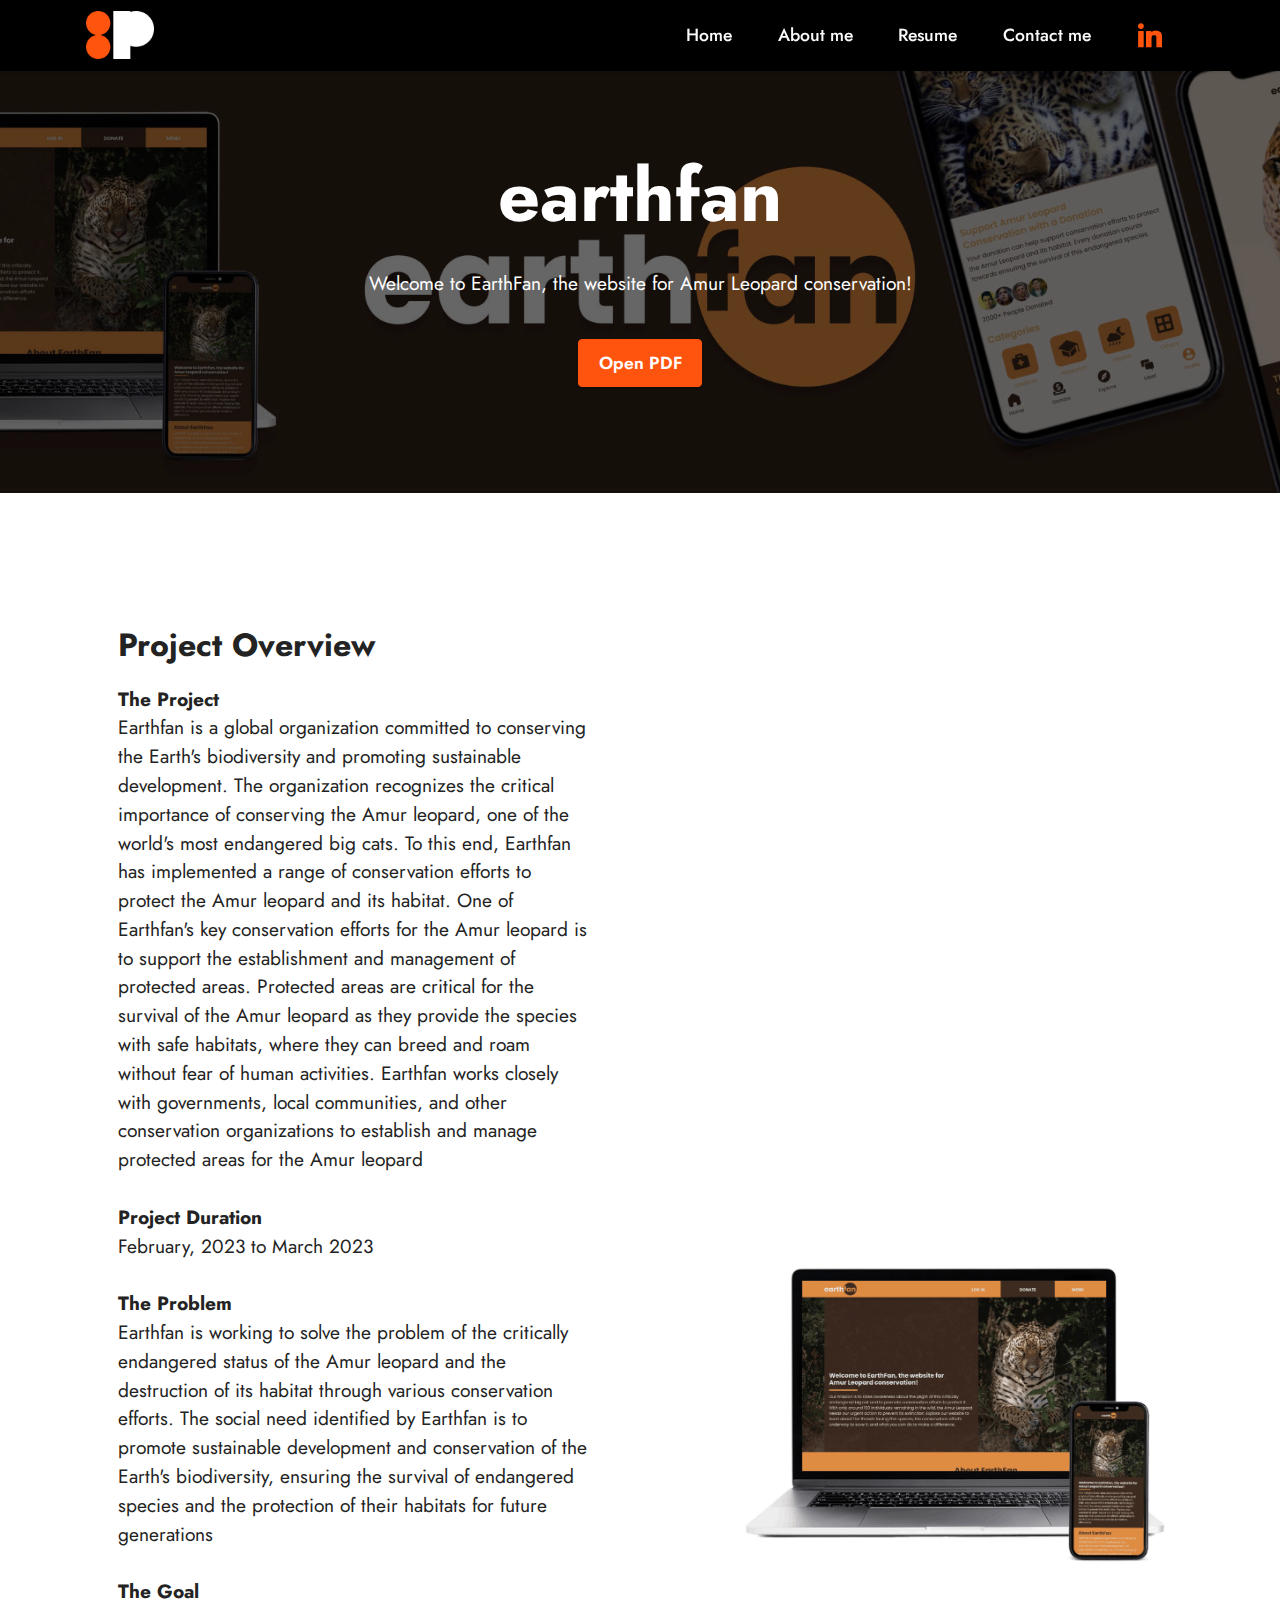
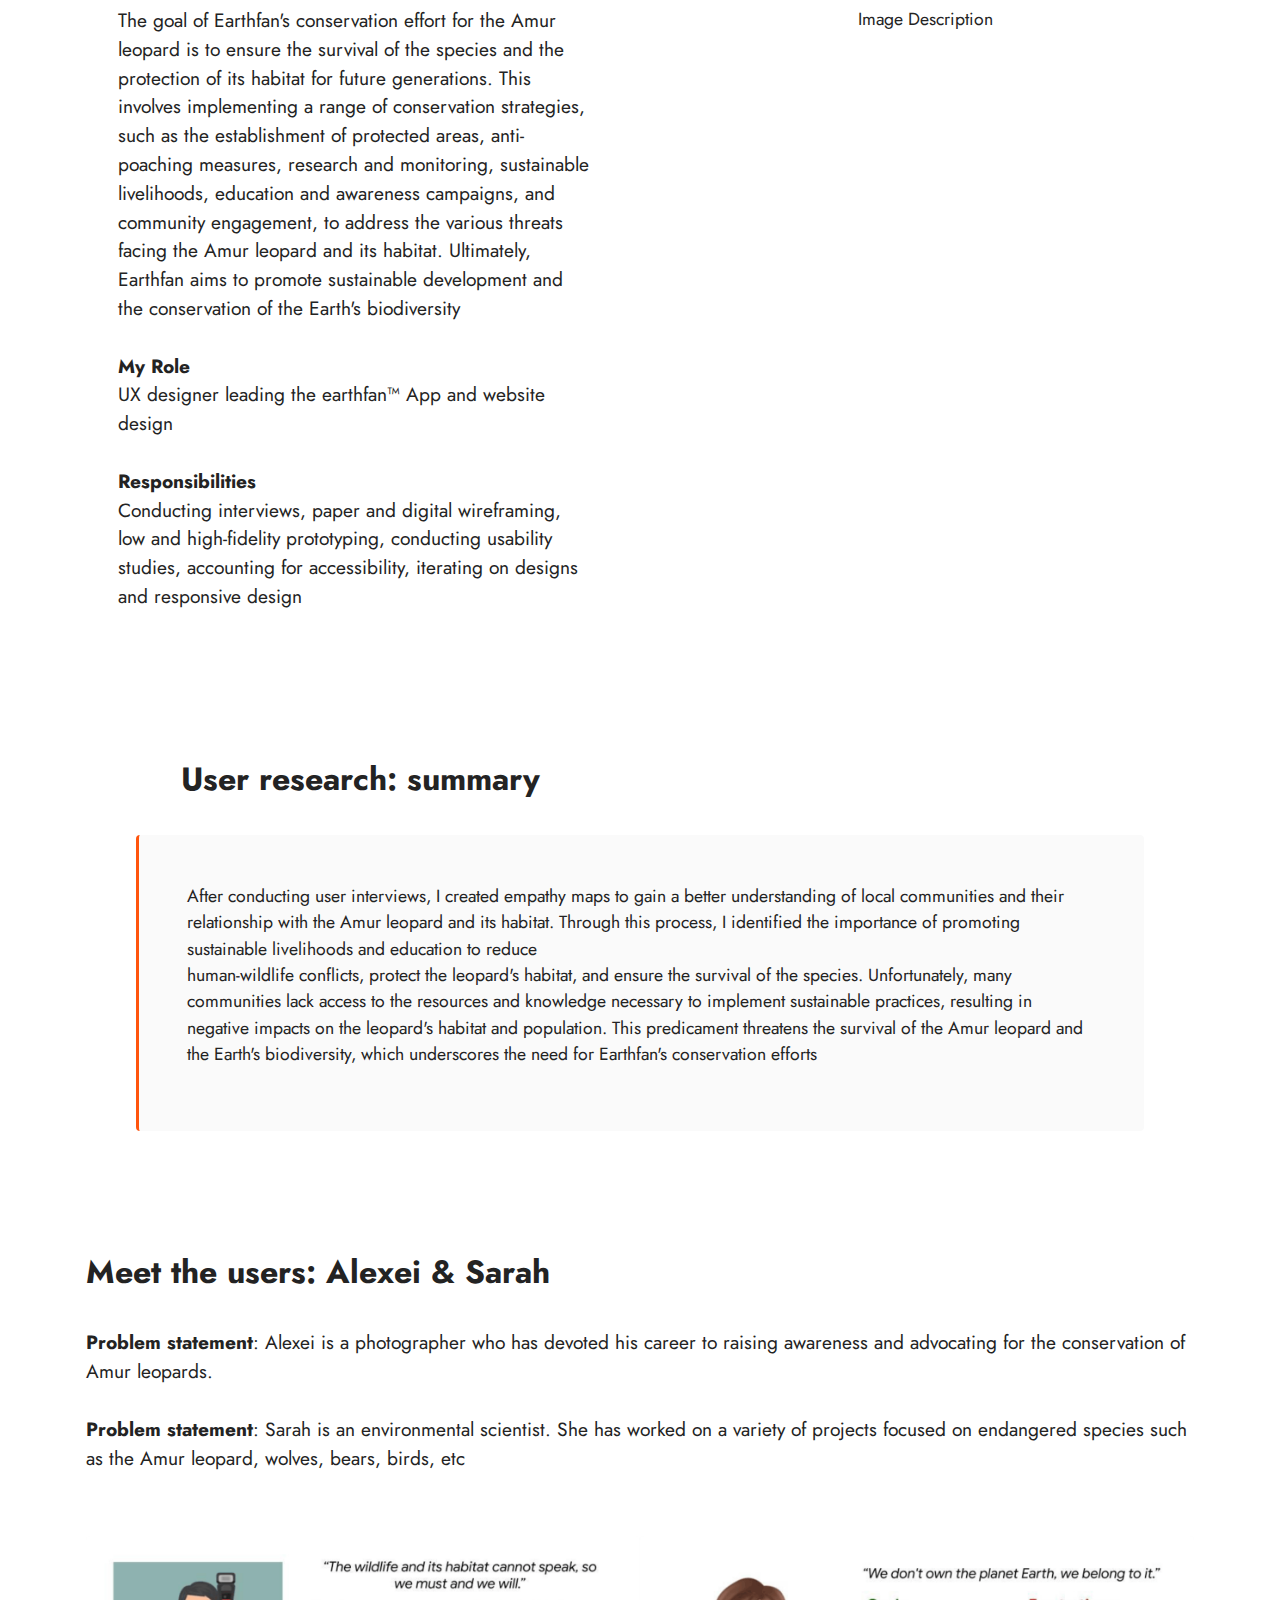
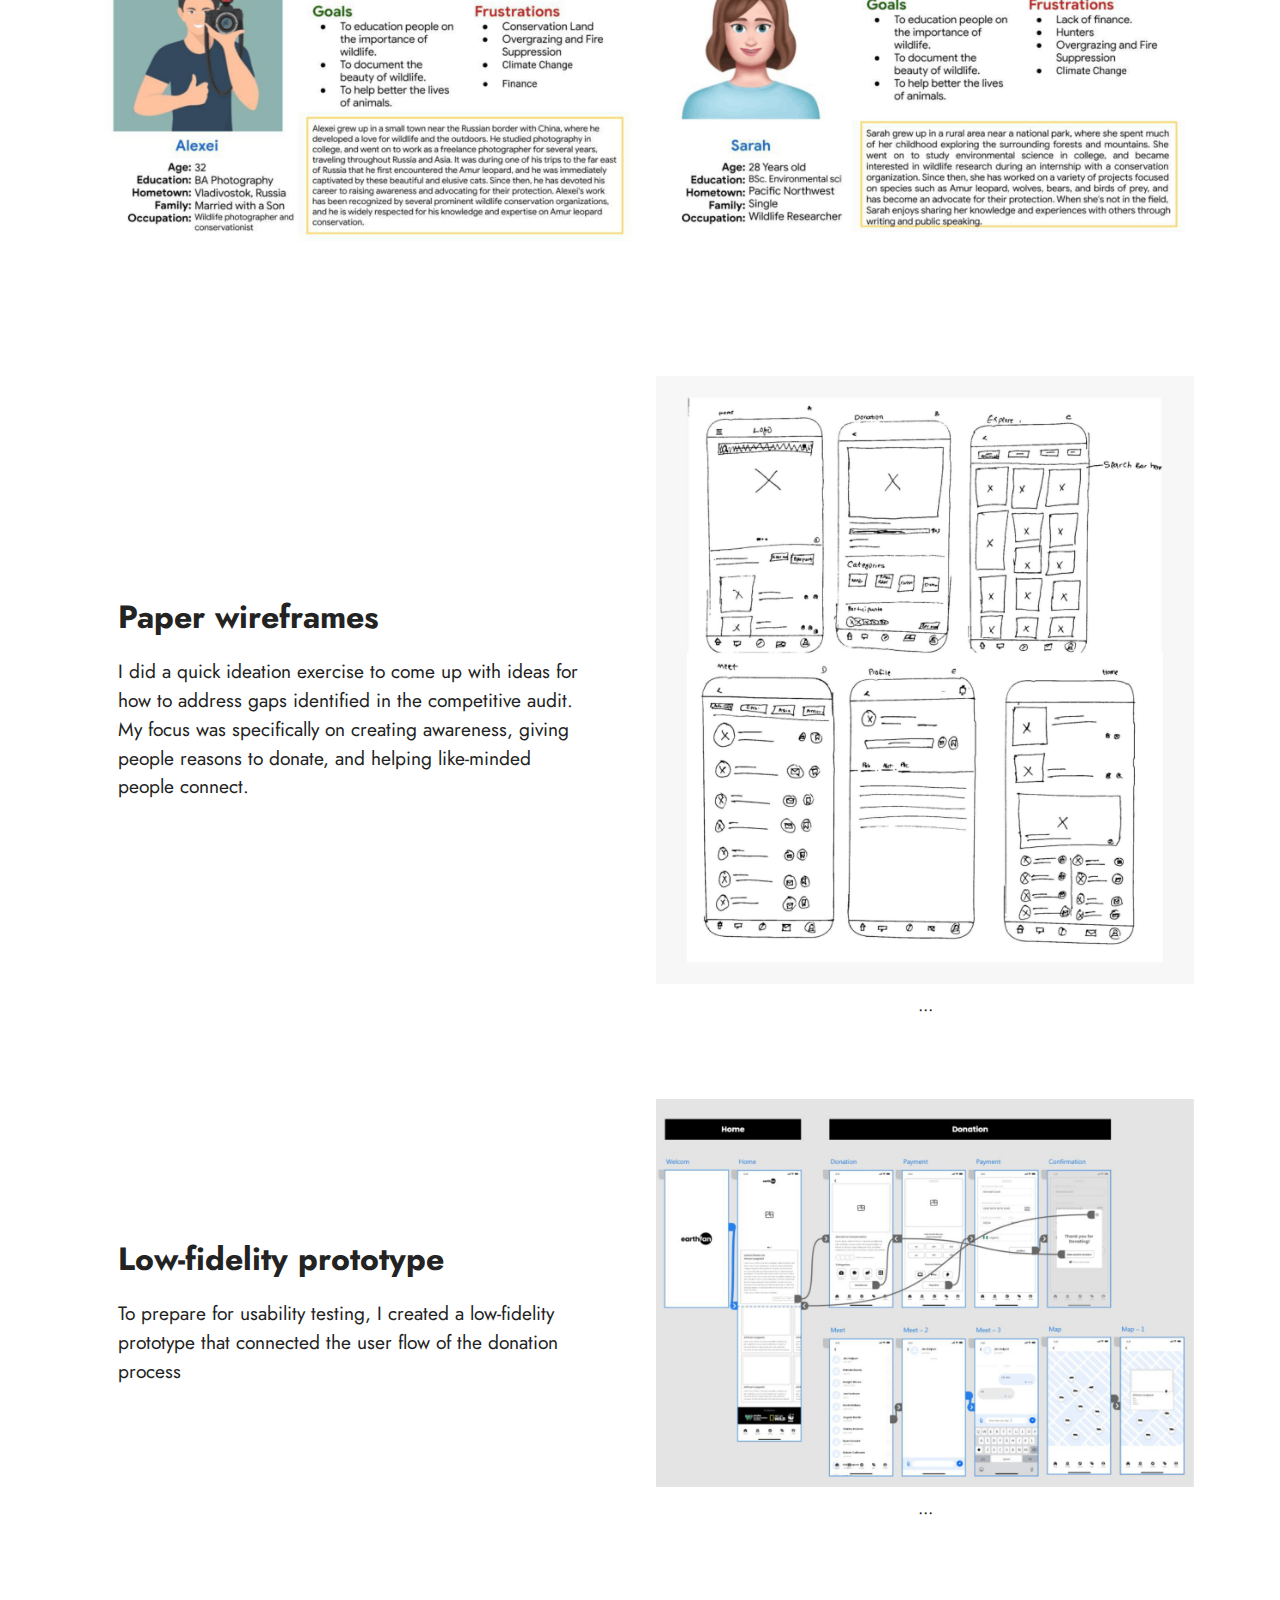
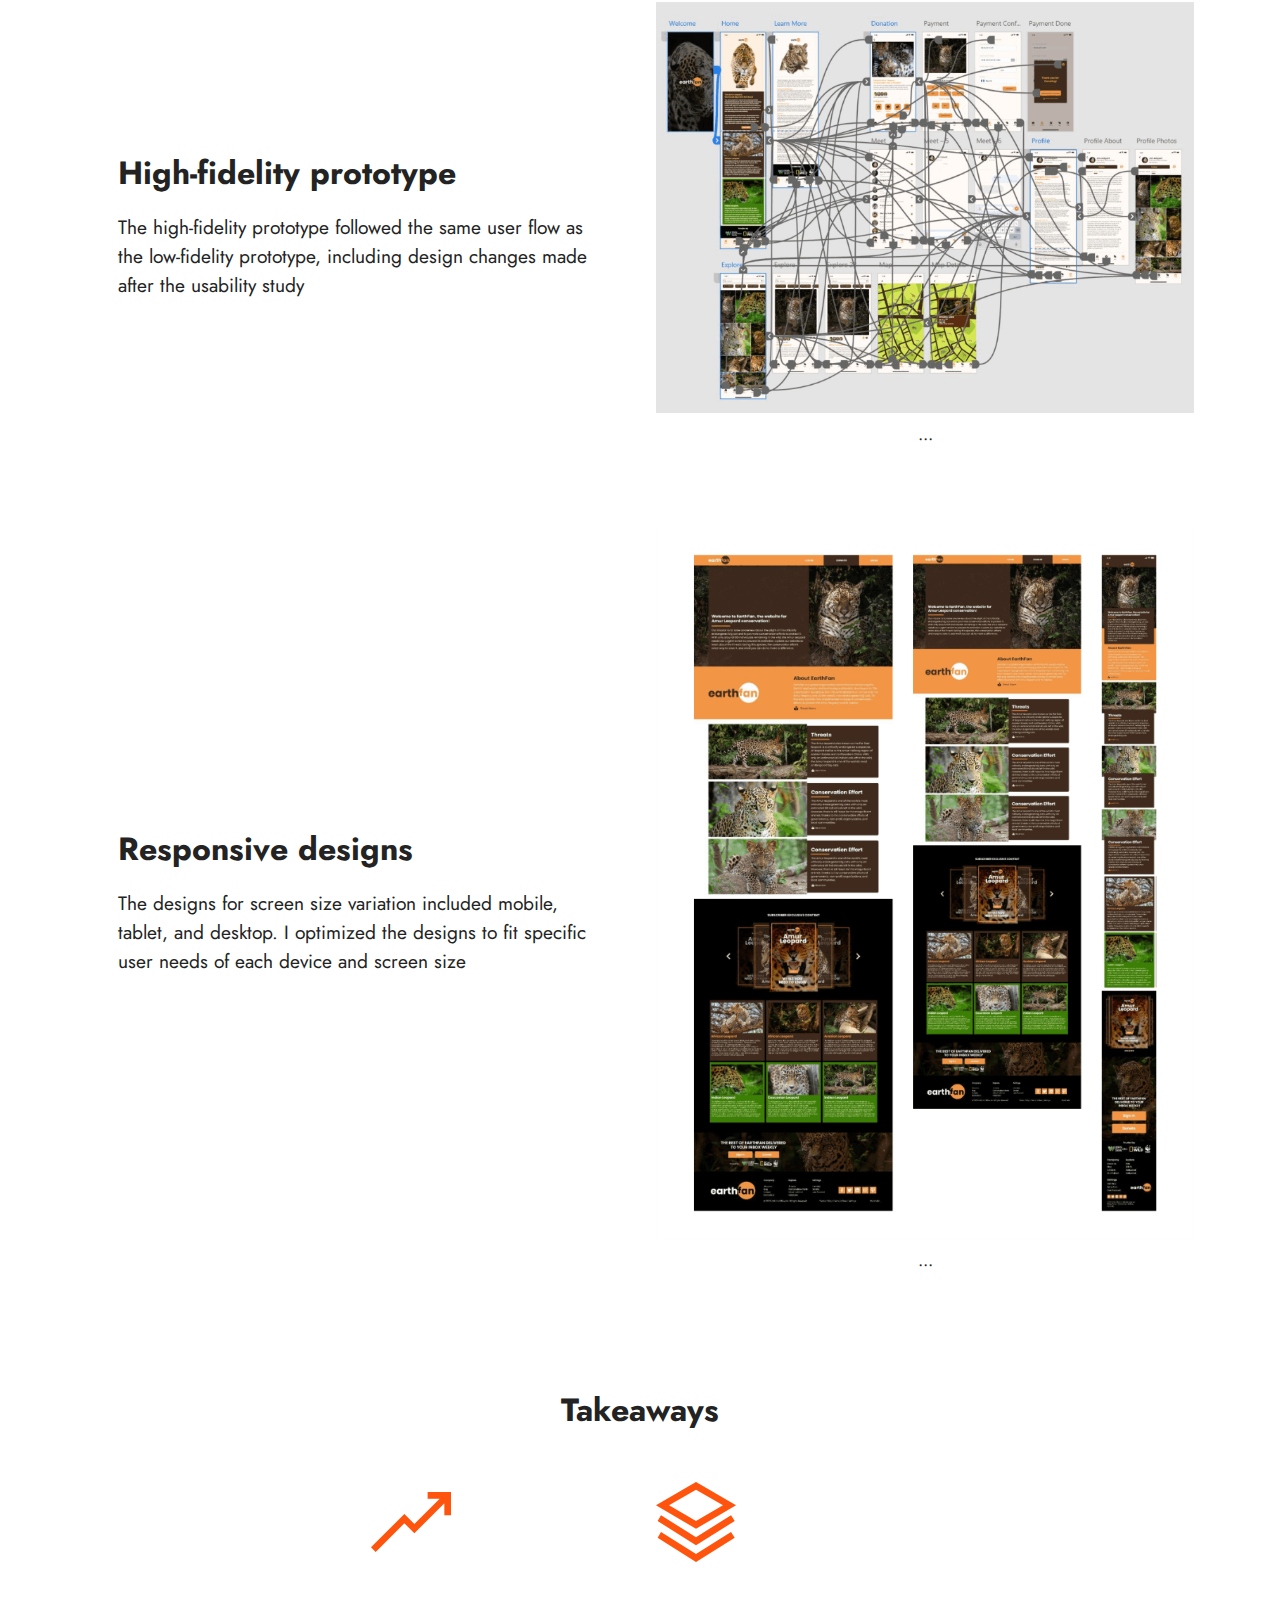
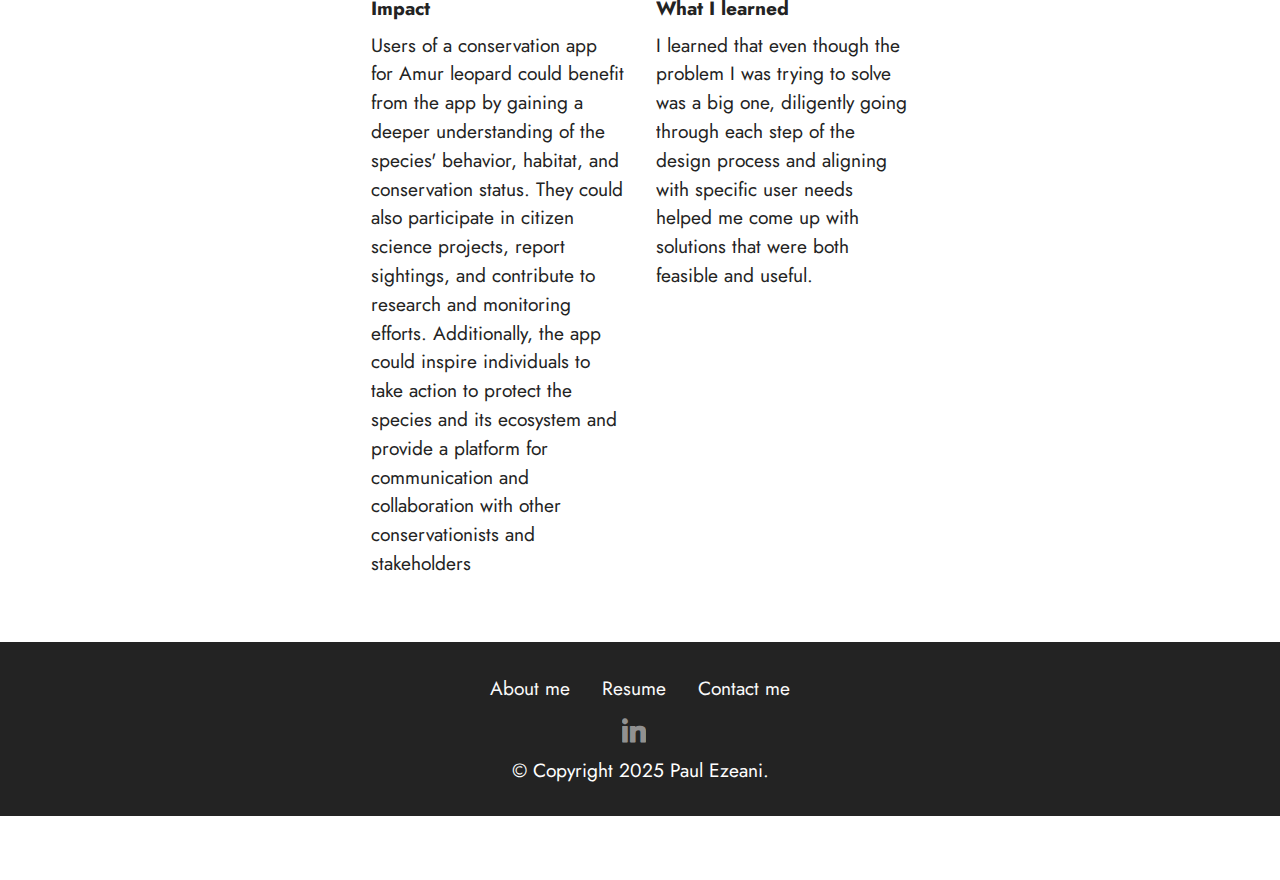
==== earthfan.html @ 655abc33 "Changed file type for all" ====
<!DOCTYPE html>
<html>

<head>
    <meta charset="UTF-8">
    <meta http-equiv="X-UA-Compatible" content="IE=edge">
    <meta name="generator" content="Mobirise v5.8.4, mobirise.com">
    <meta name="viewport" content="width=device-width, initial-scale=1, minimum-scale=1">
    <link rel="shortcut icon" href="assets/images/1233344-96x68.png" type="image/x-icon">
    <meta name="description" content="">


    <title>Earthfan</title>
    <link rel="stylesheet" href="assets/web/assets/mobirise-icons2/mobirise2.css">
    <link rel="stylesheet" href="assets/bootstrap/css/bootstrap.min.css">
    <link rel="stylesheet" href="assets/bootstrap/css/bootstrap-grid.min.css">
    <link rel="stylesheet" href="assets/bootstrap/css/bootstrap-reboot.min.css">
    <link rel="stylesheet" href="assets/dropdown/css/style.css">
    <link rel="stylesheet" href="assets/socicon/css/styles.css">
    <link rel="stylesheet" href="assets/theme/css/style.css">
    <link rel="preload" href="https://fonts.googleapis.com/css?family=Jost:100,200,300,400,500,600,700,800,900,100i,200i,300i,400i,500i,600i,700i,800i,900i&display=swap" as="style" onload="this.onload=null;this.rel='stylesheet'">
    <noscript>
        <link rel="stylesheet" href="https://fonts.googleapis.com/css?family=Jost:100,200,300,400,500,600,700,800,900,100i,200i,300i,400i,500i,600i,700i,800i,900i&display=swap">
    </noscript>
    <link rel="preload" as="style" href="assets/mobirise/css/mbr-additional.css">
    <link rel="stylesheet" href="assets/mobirise/css/mbr-additional.css" type="text/css">




</head>

<body>

    <section data-bs-version="5.1" class="menu menu3 cid-ty8zCAfSNH" once="menu" id="menu3-4">
        <nav class="navbar navbar-dropdown navbar-fixed-top navbar-expand-lg">
            <div class="container">
                <div class="navbar-brand">
                    <span class="navbar-logo">
                        <img src="assets/images/1233344-96x68.png" alt="" style="height: 3rem;">
                    </span>
                </div>
                <button class="navbar-toggler" type="button" data-toggle="collapse" data-bs-toggle="collapse" data-target="#navbarSupportedContent" data-bs-target="#navbarSupportedContent" aria-controls="navbarNavAltMarkup" aria-expanded="false" aria-label="Toggle navigation">
                    <div class="hamburger">
                        <span></span>
                        <span></span>
                        <span></span>
                        <span></span>
                    </div>
                </button>
                <div class="collapse navbar-collapse" id="navbarSupportedContent">
                    <ul class="navbar-nav nav-dropdown nav-right" data-app-modern-menu="true">
                        <li class="nav-item"><a class="nav-link link text-white text-primary display-4" href="index.html">Home</a></li>
                        <li class="nav-item"><a class="nav-link link text-white text-primary display-4" href="about.html">About me</a></li>
                        <li class="nav-item"><a class="nav-link link text-white display-4" href="PaulEzeani.pdf">Resume</a></li>
                        <li class="nav-item"><a class="nav-link link text-white text-primary display-4" href="index.html#contacts4-5">Contact me</a>
                        </li>
                    </ul>
                    <div class="icons-menu">
                        <a class="iconfont-wrapper" href="https://linkedin.com/in/paul-ezeani" target="_blank">
                            <span class="p-2 mbr-iconfont socicon-linkedin socicon"></span>
                        </a>
                    </div>
                </div>
            </div>
        </nav>
    </section>

    <section data-bs-version="5.1" class="info3 cid-ty98w5k25R" id="info3-n">




        <div class="mbr-overlay" style="opacity: 0.6; background-color: rgb(0, 0, 0);">
        </div>

        <div class="container">
            <div class="row justify-content-center">
                <div class="card col-12 col-lg-10">
                    <div class="card-wrapper">
                        <div class="card-box align-center">
                            <h4 class="card-title mbr-fonts-style align-center mb-4 display-1">
                                <strong>earthfan</strong>
                            </h4>
                            <p class="mbr-text mbr-fonts-style mb-4 display-7">Welcome to EarthFan, the website for Amur Leopard conservation!<br></p>
                            <div class="mbr-section-btn mt-3"><a class="btn btn-secondary display-4" href="PaulEzeani.pdf">Open PDF</a></div>
                        </div>
                    </div>
                </div>
            </div>
        </div>
    </section>

    <section data-bs-version="5.1" class="image2 cid-ty98w5UADB" id="image2-o">





        <div class="container">
            <div class="row align-items-center">
                <div class="col-12 col-lg-6">
                    <div class="image-wrapper">
                        <img src="assets/images/lp-1222x905.png" alt="">
                        <p class="mbr-description mbr-fonts-style mt-2 align-center display-4">
                            Image Description</p>
                    </div>
                </div>
                <div class="col-12 col-lg">
                    <div class="text-wrapper">
                        <h3 class="mbr-section-title mbr-fonts-style mb-3 display-5">
                            <strong>Project Overview</strong>
                        </h3>
                        <p class="mbr-text mbr-fonts-style display-7">
                            <strong>The Project</strong><br>Earthfan is a global organization committed to conserving the Earth's biodiversity and promoting sustainable development. The organization recognizes the critical importance of conserving the Amur leopard, one of the world's most endangered big cats. To this end, Earthfan has implemented a range of conservation efforts to protect the Amur leopard and its habitat. One of Earthfan's key conservation efforts for the Amur leopard is to support the establishment and management of protected areas. Protected areas are critical for the survival of the Amur leopard as they provide the species with safe habitats, where they can breed and roam without fear of human activities. Earthfan works closely with governments, local communities, and other conservation organizations to establish and manage protected areas for the Amur leopard<br><br><strong>Project Duration<br></strong>February, 2023 to March 2023<br><br><strong>The Problem<br></strong>Earthfan is working to solve the problem of the critically endangered status of the Amur leopard and the destruction of its habitat through various conservation efforts. The social need identified by Earthfan is to promote sustainable development and conservation of the Earth's biodiversity, ensuring the survival of endangered species and the protection of their habitats for future generations<br><br><strong>The Goal<br></strong>The goal of Earthfan's conservation effort for the Amur leopard is to ensure the survival of the species and the protection of its habitat for future generations. This involves implementing a range of conservation strategies, such as the establishment of protected areas, anti-poaching measures, research and monitoring, sustainable livelihoods, education and awareness campaigns, and community engagement, to address the various threats facing the Amur leopard and its habitat. Ultimately, Earthfan aims to promote sustainable development and the conservation of the Earth's biodiversity<br><br><strong>My Role<br></strong>UX designer leading the earthfan™ App and website design<br><br><strong>Responsibilities</strong><br>Conducting interviews, paper and digital wireframing, low and high-fidelity prototyping, conducting usability studies, accounting for accessibility, iterating on designs and responsive design<br>
                        </p>
                    </div>
                </div>
            </div>
        </div>
    </section>

    <section data-bs-version="5.1" class="content4 cid-ty98w6zjuK" id="content4-p">




        <div class="container">
            <div class="row justify-content-center">
                <div class="title col-md-12 col-lg-10">
                    <h3 class="mbr-section-title mbr-fonts-style align-center mb-4 display-5"><strong>User research: summary</strong></h3>


                </div>
            </div>
        </div>
    </section>

    <section data-bs-version="5.1" class="content7 cid-ty98w75zTx" id="content7-q">

        <div class="container-fluid">
            <div class="row justify-content-center">
                <div class="col-12 col-md-10">
                    <blockquote>

                        <p class="mbr-text mbr-fonts-style display-4">After conducting user interviews, I created empathy maps to gain a better understanding of local communities and their relationship with the Amur leopard and its habitat. Through this process, I identified the importance of promoting sustainable livelihoods and education to reduce
                            <br>human-wildlife conflicts, protect the leopard's habitat, and ensure the survival of the species. Unfortunately, many communities lack access to the resources and knowledge necessary to implement sustainable practices, resulting in negative impacts on the leopard's habitat and population. This predicament threatens the survival of the Amur leopard and the Earth's biodiversity, which underscores the need for Earthfan's conservation efforts&nbsp;<br>
                        </p>
                    </blockquote>
                </div>
            </div>
        </div>
    </section>

    <section data-bs-version="5.1" class="content4 cid-ty98w7sSsR" id="content4-r">




        <div class="container">
            <div class="row justify-content-center">
                <div class="title col-md-12 col-lg-12">
                    <h3 class="mbr-section-title mbr-fonts-style align-center mb-4 display-5"><strong>Meet the users:&nbsp;</strong><strong>Alexei &amp; Sarah</strong></h3>
                    <h4 class="mbr-section-subtitle align-center mbr-fonts-style mb-4 display-7"><strong>Problem statement</strong>: Alexei is a photographer who has devoted his career to raising awareness and advocating for the conservation of Amur leopards.<br><br><strong>Problem statement</strong>: Sarah is an environmental scientist. She has worked on a variety of projects focused on endangered species such as the Amur leopard, wolves, bears, birds, etc</h4>

                </div>
            </div>
        </div>
    </section>

    <section data-bs-version="5.1" class="gallery1 cid-ty98w80mT8" id="gallery1-s">


        <div class="container">

            <div class="row mt-4">
                <div class="item features-image сol-12 col-md-6 col-lg-6">
                    <div class="item-wrapper">
                        <div class="item-img">
                            <img src="assets/images/a1-1288x724.png" alt="">
                        </div>


                    </div>
                </div>
                <div class="item features-image сol-12 col-md-6 col-lg-6">
                    <div class="item-wrapper">
                        <div class="item-img">
                            <img src="assets/images/s1-1288x724.png" alt="">
                        </div>


                    </div>
                </div>


            </div>
        </div>
    </section>

    <section data-bs-version="5.1" class="image2 cid-ty98w8CWln" id="image2-t">





        <div class="container">
            <div class="row align-items-center">
                <div class="col-12 col-lg-6">
                    <div class="image-wrapper">
                        <img src="assets/images/paper-1256x1420.png" alt="">
                        <p class="mbr-description mbr-fonts-style mt-2 align-center display-4">
                            ...</p>
                    </div>
                </div>
                <div class="col-12 col-lg">
                    <div class="text-wrapper">
                        <h3 class="mbr-section-title mbr-fonts-style mb-3 display-5"><strong>Paper wireframes</strong></h3>
                        <p class="mbr-text mbr-fonts-style display-7">I did a quick ideation exercise to come up with ideas for how to address gaps identified in the competitive audit. My focus was specifically on creating awareness, giving people reasons to donate, and helping like-minded people connect.<br></p>
                    </div>
                </div>
            </div>
        </div>
    </section>

    <section data-bs-version="5.1" class="image2 cid-ty98wa4mbX" id="image2-v">





        <div class="container">
            <div class="row align-items-center">
                <div class="col-12 col-lg-6">
                    <div class="image-wrapper">
                        <img src="assets/images/lofi-1256x908.png" alt="">
                        <p class="mbr-description mbr-fonts-style mt-2 align-center display-4">...</p>
                    </div>
                </div>
                <div class="col-12 col-lg">
                    <div class="text-wrapper">
                        <h3 class="mbr-section-title mbr-fonts-style mb-3 display-5"><strong>Low-fidelity prototype</strong></h3>
                        <p class="mbr-text mbr-fonts-style display-7">To prepare for usability testing, I created a low-fidelity prototype that connected the user flow of the donation process<br></p>
                    </div>
                </div>
            </div>
        </div>
    </section>

    <section data-bs-version="5.1" class="image2 cid-ty9hcOAYBD" id="image2-11">





        <div class="container">
            <div class="row align-items-center">
                <div class="col-12 col-lg-6">
                    <div class="image-wrapper">
                        <img src="assets/images/hifi-765x584.png" alt="">
                        <p class="mbr-description mbr-fonts-style mt-2 align-center display-4">
                            ...</p>
                    </div>
                </div>
                <div class="col-12 col-lg">
                    <div class="text-wrapper">
                        <h3 class="mbr-section-title mbr-fonts-style mb-3 display-5"><strong>High-fidelity prototype</strong></h3>
                        <p class="mbr-text mbr-fonts-style display-7">The high-fidelity prototype followed the same user flow as the low-fidelity prototype, including design changes made after the usability study<br></p>
                    </div>
                </div>
            </div>
        </div>
    </section>

    <section data-bs-version="5.1" class="image2 cid-ty98waPuWl" id="image2-w">





        <div class="container">
            <div class="row align-items-center">
                <div class="col-12 col-lg-6">
                    <div class="image-wrapper">
                        <img src="assets/images/all-678x898.png" alt="">
                        <p class="mbr-description mbr-fonts-style mt-2 align-center display-4">...</p>
                    </div>
                </div>
                <div class="col-12 col-lg">
                    <div class="text-wrapper">
                        <h3 class="mbr-section-title mbr-fonts-style mb-3 display-5"><strong>Responsive designs</strong></h3>
                        <p class="mbr-text mbr-fonts-style display-7">The designs for screen size variation included mobile, tablet, and desktop. I optimized the designs to fit specific user needs of each device and screen size<br></p>
                    </div>
                </div>
            </div>
        </div>
    </section>

    <section data-bs-version="5.1" class="features1 cid-ty98wbKDfI" id="features1-x">




        <div class="container">
            <div class="row">
                <div class="col-12">
                    <h3 class="mbr-section-title mbr-fonts-style align-center mb-0 display-5">
                        <strong>Takeaways</strong>
                    </h3>

                </div>
            </div>
            <div class="row">
                <div class="card col-12 col-md-6 col-lg-3">
                    <div class="card-wrapper">
                        <div class="card-box align-center">
                            <div class="iconfont-wrapper">
                                <span class="mbr-iconfont mobi-mbri-growing-chart mobi-mbri"></span>
                            </div>
                            <h5 class="card-title mbr-fonts-style display-7"><strong>Impact</strong></h5>
                            <p class="card-text mbr-fonts-style display-7">Users of a conservation app for Amur leopard could benefit from the app by gaining a deeper understanding of the species' behavior, habitat, and conservation status. They could also participate in citizen science projects, report sightings, and contribute to research and monitoring efforts. Additionally, the app could inspire individuals to take action to protect the species and its ecosystem and provide a platform for communication and collaboration with other conservationists and stakeholders</p>
                        </div>
                    </div>
                </div>
                <div class="card col-12 col-md-6 col-lg-3">
                    <div class="card-wrapper">
                        <div class="card-box align-center">
                            <div class="iconfont-wrapper">
                                <span class="mbr-iconfont mobi-mbri-layers mobi-mbri"></span>
                            </div>
                            <h5 class="card-title mbr-fonts-style display-7"><strong>What I learned</strong></h5>
                            <p class="card-text mbr-fonts-style display-7">I learned that even though the problem I was trying to solve was a big one, diligently going through each step of the design process and aligning with specific user needs helped me come up with solutions that were both feasible and useful.</p>
                        </div>
                    </div>
                </div>


            </div>
        </div>
    </section>

    <section data-bs-version="5.1" class="footer3 cid-ty98wcrVG5" once="footers" id="footer3-y">





        <div class="container">
            <div class="media-container-row align-center mbr-white">
                <div class="row row-links">
                    <ul class="foot-menu">





                        <li class="foot-menu-item mbr-fonts-style display-7">
                            <a class="text-white text-primary" href="about.html">About me</a>
                        </li>
                        <li class="foot-menu-item mbr-fonts-style display-7"><a class="text-white" href="PaulEzeani.pdf" target="_blank">Resume</a></li>
                        <li class="foot-menu-item mbr-fonts-style display-7">
                            <a class="text-white text-primary" href="index.html#contacts4-5" target="_blank">Contact me</a>
                        </li>
                    </ul>
                </div>
                <div class="row social-row">
                    <div class="social-list align-right pb-2">






                        <div class="soc-item">
                            <a href="https://linkedin.com/in/paul-ezeani" target="_blank">
                                <span class="mbr-iconfont mbr-iconfont-social socicon-linkedin socicon"></span>
                            </a>
                        </div>
                    </div>
                </div>
                <div class="row row-copirayt">
                    <p class="mbr-text mb-0 mbr-fonts-style mbr-white align-center display-7">
                        © Copyright 2025 Paul Ezeani.
                    </p>
                </div>
            </div>
        </div>
    </section>
    <section class="display-7" style="padding: 0;align-items: center;justify-content: center;flex-wrap: wrap;    align-content: center;display: flex;position: relative;height: 4rem;"><a href="" style="flex: 1 1;height: 4rem;position: absolute;width: 100%;z-index: 1;"><img alt="" style="height: 4rem;" src="[data-uri]"></a>
        <p style="margin: 0;text-align: center;" class="display-7"></p><a style="z-index:1" href=""></a>
    </section>
    <script src="assets/bootstrap/js/bootstrap.bundle.min.js"></script>
    <script src="assets/smoothscroll/smooth-scroll.js"></script>
    <script src="assets/ytplayer/index.js"></script>
    <script src="assets/dropdown/js/navbar-dropdown.js"></script>
    <script src="assets/theme/js/script.js"></script>


</body>

</html>
---- assets/web/assets/mobirise-icons2/mobirise2.css ----
@font-face {
  font-family: 'Moririse2';
  font-display: swap;
  src:  url('mobirise2.eot?f2bix4');
  src:  url('mobirise2.eot?f2bix4#iefix') format('embedded-opentype'),
    url('mobirise2.ttf?f2bix4') format('truetype'),
    url('mobirise2.woff?f2bix4') format('woff'),
    url('mobirise2.svg?f2bix4#mobirise2') format('svg');
  font-weight: normal;
  font-style: normal;
}

[class^="mobi-"], [class*=" mobi-"] {
  /* use !important to prevent issues with browser extensions that change fonts */
  font-family: 'Moririse2' !important;
  speak: none;
  font-style: normal;
  font-weight: normal;
  font-variant: normal;
  text-transform: none;
  line-height: 1;

  /* Better Font Rendering =========== */
  -webkit-font-smoothing: antialiased;
  -moz-osx-font-smoothing: grayscale;
}

.mobi-mbri-add-submenu:before {
  content: "\e900";
}
.mobi-mbri-alert:before {
  content: "\e901";
}
.mobi-mbri-align-center:before {
  content: "\e902";
}
.mobi-mbri-align-justify:before {
  content: "\e903";
}
.mobi-mbri-align-left:before {
  content: "\e904";
}
.mobi-mbri-align-right:before {
  content: "\e905";
}
.mobi-mbri-android:before {
  content: "\e906";
}
.mobi-mbri-apple:before {
  content: "\e907";
}
.mobi-mbri-arrow-down:before {
  content: "\e908";
}
.mobi-mbri-arrow-next:before {
  content: "\e909";
}
.mobi-mbri-arrow-prev:before {
  content: "\e90a";
}
.mobi-mbri-arrow-up:before {
  content: "\e90b";
}
.mobi-mbri-bold:before {
  content: "\e90c";
}
.mobi-mbri-bookmark:before {
  content: "\e90d";
}
.mobi-mbri-bootstrap:before {
  content: "\e90e";
}
.mobi-mbri-briefcase:before {
  content: "\e90f";
}
.mobi-mbri-browse:before {
  content: "\e910";
}
.mobi-mbri-bulleted-list:before {
  content: "\e911";
}
.mobi-mbri-calendar:before {
  content: "\e912";
}
.mobi-mbri-camera:before {
  content: "\e913";
}
.mobi-mbri-cart-add:before {
  content: "\e914";
}
.mobi-mbri-cart-full:before {
  content: "\e915";
}
.mobi-mbri-cash:before {
  content: "\e916";
}
.mobi-mbri-change-style:before {
  content: "\e917";
}
.mobi-mbri-chat:before {
  content: "\e918";
}
.mobi-mbri-clock:before {
  content: "\e919";
}
.mobi-mbri-close:before {
  content: "\e91a";
}
.mobi-mbri-cloud:before {
  content: "\e91b";
}
.mobi-mbri-code:before {
  content: "\e91c";
}
.mobi-mbri-contact-form:before {
  content: "\e91d";
}
.mobi-mbri-credit-card:before {
  content: "\e91e";
}
.mobi-mbri-cursor-click:before {
  content: "\e91f";
}
.mobi-mbri-cust-feedback:before {
  content: "\e920";
}
.mobi-mbri-database:before {
  content: "\e921";
}
.mobi-mbri-delivery:before {
  content: "\e922";
}
.mobi-mbri-desktop:before {
  content: "\e923";
}
.mobi-mbri-devices:before {
  content: "\e924";
}
.mobi-mbri-down:before {
  content: "\e925";
}
.mobi-mbri-download-2:before {
  content: "\e926";
}
.mobi-mbri-download:before {
  content: "\e927";
}
.mobi-mbri-drag-n-drop-2:before {
  content: "\e928";
}
.mobi-mbri-drag-n-drop:before {
  content: "\e929";
}
.mobi-mbri-edit-2:before {
  content: "\e92a";
}
.mobi-mbri-edit:before {
  content: "\e92b";
}
.mobi-mbri-error:before {
  content: "\e92c";
}
.mobi-mbri-extension:before {
  content: "\e92d";
}
.mobi-mbri-features:before {
  content: "\e92e";
}
.mobi-mbri-file:before {
  content: "\e92f";
}
.mobi-mbri-flag:before {
  content: "\e930";
}
.mobi-mbri-folder:before {
  content: "\e931";
}
.mobi-mbri-gift:before {
  content: "\e932";
}
.mobi-mbri-github:before {
  content: "\e933";
}
.mobi-mbri-globe-2:before {
  content: "\e934";
}
.mobi-mbri-globe:before {
  content: "\e935";
}
.mobi-mbri-growing-chart:before {
  content: "\e936";
}
.mobi-mbri-hearth:before {
  content: "\e937";
}
.mobi-mbri-help:before {
  content: "\e938";
}
.mobi-mbri-home:before {
  content: "\e939";
}
.mobi-mbri-hot-cup:before {
  content: "\e93a";
}
.mobi-mbri-idea:before {
  content: "\e93b";
}
.mobi-mbri-image-gallery:before {
  content: "\e93c";
}
.mobi-mbri-image-slider:before {
  content: "\e93d";
}
.mobi-mbri-info:before {
  content: "\e93e";
}
.mobi-mbri-italic:before {
  content: "\e93f";
}
.mobi-mbri-key:before {
  content: "\e940";
}
.mobi-mbri-laptop:before {
  content: "\e941";
}
.mobi-mbri-layers:before {
  content: "\e942";
}
.mobi-mbri-left-right:before {
  content: "\e943";
}
.mobi-mbri-left:before {
  content: "\e944";
}
.mobi-mbri-letter:before {
  content: "\e945";
}
.mobi-mbri-like:before {
  content: "\e946";
}
.mobi-mbri-link:before {
  content: "\e947";
}
.mobi-mbri-lock:before {
  content: "\e948";
}
.mobi-mbri-login:before {
  content: "\e949";
}
.mobi-mbri-logout:before {
  content: "\e94a";
}
.mobi-mbri-magic-stick:before {
  content: "\e94b";
}
.mobi-mbri-map-pin:before {
  content: "\e94c";
}
.mobi-mbri-menu:before {
  content: "\e94d";
}
.mobi-mbri-mobile-2:before {
  content: "\e94e";
}
.mobi-mbri-mobile-horizontal:before {
  content: "\e94f";
}
.mobi-mbri-mobile:before {
  content: "\e950";
}
.mobi-mbri-mobirise:before {
  content: "\e951";
}
.mobi-mbri-more-horizontal:before {
  content: "\e952";
}
.mobi-mbri-more-vertical:before {
  content: "\e953";
}
.mobi-mbri-music:before {
  content: "\e954";
}
.mobi-mbri-new-file:before {
  content: "\e955";
}
.mobi-mbri-numbered-list:before {
  content: "\e956";
}
.mobi-mbri-opened-folder:before {
  content: "\e957";
}
.mobi-mbri-pages:before {
  content: "\e958";
}
.mobi-mbri-paper-plane:before {
  content: "\e959";
}
.mobi-mbri-paperclip:before {
  content: "\e95a";
}
.mobi-mbri-phone:before {
  content: "\e95b";
}
.mobi-mbri-photo:before {
  content: "\e95c";
}
.mobi-mbri-photos:before {
  content: "\e95d";
}
.mobi-mbri-pin:before {
  content: "\e95e";
}
.mobi-mbri-play:before {
  content: "\e95f";
}
.mobi-mbri-plus:before {
  content: "\e960";
}
.mobi-mbri-preview:before {
  content: "\e961";
}
.mobi-mbri-print:before {
  content: "\e962";
}
.mobi-mbri-protect:before {
  content: "\e963";
}
.mobi-mbri-question:before {
  content: "\e964";
}
.mobi-mbri-quote-left:before {
  content: "\e965";
}
.mobi-mbri-quote-right:before {
  content: "\e966";
}
.mobi-mbri-redo:before {
  content: "\e967";
}
.mobi-mbri-refresh:before {
  content: "\e968";
}
.mobi-mbri-responsive-2:before {
  content: "\e969";
}
.mobi-mbri-responsive:before {
  content: "\e96a";
}
.mobi-mbri-right:before {
  content: "\e96b";
}
.mobi-mbri-rocket:before {
  content: "\e96c";
}
.mobi-mbri-sad-face:before {
  content: "\e96d";
}
.mobi-mbri-sale:before {
  content: "\e96e";
}
.mobi-mbri-save:before {
  content: "\e96f";
}
.mobi-mbri-search:before {
  content: "\e970";
}
.mobi-mbri-setting-2:before {
  content: "\e971";
}
.mobi-mbri-setting-3:before {
  content: "\e972";
}
.mobi-mbri-setting:before {
  content: "\e973";
}
.mobi-mbri-share:before {
  content: "\e974";
}
.mobi-mbri-shopping-bag:before {
  content: "\e975";
}
.mobi-mbri-shopping-basket:before {
  content: "\e976";
}
.mobi-mbri-shopping-cart:before {
  content: "\e977";
}
.mobi-mbri-sites:before {
  content: "\e978";
}
.mobi-mbri-smile-face:before {
  content: "\e979";
}
.mobi-mbri-speed:before {
  content: "\e97a";
}
.mobi-mbri-star:before {
  content: "\e97b";
}
.mobi-mbri-success:before {
  content: "\e97c";
}
.mobi-mbri-sun:before {
  content: "\e97d";
}
.mobi-mbri-sun2:before {
  content: "\e97e";
}
.mobi-mbri-tablet-vertical:before {
  content: "\e97f";
}
.mobi-mbri-tablet:before {
  content: "\e980";
}
.mobi-mbri-target:before {
  content: "\e981";
}
.mobi-mbri-timer:before {
  content: "\e982";
}
.mobi-mbri-to-ftp:before {
  content: "\e983";
}
.mobi-mbri-to-local-drive:before {
  content: "\e984";
}
.mobi-mbri-touch-swipe:before {
  content: "\e985";
}
.mobi-mbri-touch:before {
  content: "\e986";
}
.mobi-mbri-trash:before {
  content: "\e987";
}
.mobi-mbri-underline:before {
  content: "\e988";
}
.mobi-mbri-undo:before {
  content: "\e989";
}
.mobi-mbri-unlink:before {
  content: "\e98a";
}
.mobi-mbri-unlock:before {
  content: "\e98b";
}
.mobi-mbri-up-down:before {
  content: "\e98c";
}
.mobi-mbri-up:before {
  content: "\e98d";
}
.mobi-mbri-update:before {
  content: "\e98e";
}
.mobi-mbri-upload-2:before {
  content: "\e98f";
}
.mobi-mbri-upload:before {
  content: "\e990";
}
.mobi-mbri-user-2:before {
  content: "\e991";
}
.mobi-mbri-user:before {
  content: "\e992";
}
.mobi-mbri-users:before {
  content: "\e993";
}
.mobi-mbri-video-play:before {
  content: "\e994";
}
.mobi-mbri-video:before {
  content: "\e995";
}
.mobi-mbri-watch:before {
  content: "\e996";
}
.mobi-mbri-website-theme-2:before {
  content: "\e997";
}
.mobi-mbri-website-theme:before {
  content: "\e998";
}
.mobi-mbri-wifi:before {
  content: "\e999";
}
.mobi-mbri-windows:before {
  content: "\e99a";
}
.mobi-mbri-zoom-in:before {
  content: "\e99b";
}
.mobi-mbri-zoom-out:before {
  content: "\e99c";
}
---- assets/dropdown/css/style.css ----
.navbar-dropdown {
  left: 0;
  padding: 0;
  position: absolute;
  right: 0;
  top: 0;
  transition: all 0.45s ease;
  z-index: 1030;
  background: #282828; }
  .navbar-dropdown .navbar-logo {
    margin-right: 0.8rem;
    transition: margin 0.3s ease-in-out;
    vertical-align: middle; }
    .navbar-dropdown .navbar-logo img {
      height: 3.125rem;
      transition: all 0.3s ease-in-out; }
    .navbar-dropdown .navbar-logo.mbr-iconfont {
      font-size: 3.125rem;
      line-height: 3.125rem; }
  .navbar-dropdown .navbar-caption {
    font-weight: 700;
    white-space: normal;
    vertical-align: -4px;
    line-height: 3.125rem !important; }
    .navbar-dropdown .navbar-caption, .navbar-dropdown .navbar-caption:hover {
      color: inherit;
      text-decoration: none; }
  .navbar-dropdown .mbr-iconfont + .navbar-caption {
    vertical-align: -1px; }
  .navbar-dropdown.navbar-fixed-top {
    position: fixed; }
  .navbar-dropdown .navbar-brand span {
    vertical-align: -4px; }
  .navbar-dropdown.bg-color.transparent {
    background: none; }
  .navbar-dropdown.navbar-short .navbar-brand {
    padding: 0.625rem 0; }
    .navbar-dropdown.navbar-short .navbar-brand span {
      vertical-align: -1px; }
  .navbar-dropdown.navbar-short .navbar-caption {
    line-height: 2.375rem !important;
    vertical-align: -2px; }
  .navbar-dropdown.navbar-short .navbar-logo {
    margin-right: 0.5rem; }
    .navbar-dropdown.navbar-short .navbar-logo img {
      height: 2.375rem; }
    .navbar-dropdown.navbar-short .navbar-logo.mbr-iconfont {
      font-size: 2.375rem;
      line-height: 2.375rem; }
  .navbar-dropdown.navbar-short .mbr-table-cell {
    height: 3.625rem; }
  .navbar-dropdown .navbar-close {
    left: 0.6875rem;
    position: fixed;
    top: 0.75rem;
    z-index: 1000; }
  .navbar-dropdown .hamburger-icon {
    content: "";
    display: inline-block;
    vertical-align: middle;
    width: 16px;
    -webkit-box-shadow: 0 -6px 0 1px #282828,0 0 0 1px #282828,0 6px 0 1px #282828;
    -moz-box-shadow: 0 -6px 0 1px #282828,0 0 0 1px #282828,0 6px 0 1px #282828;
    box-shadow: 0 -6px 0 1px #282828,0 0 0 1px #282828,0 6px 0 1px #282828; }

.dropdown-menu .dropdown-toggle[data-toggle="dropdown-submenu"]::after {
  border-bottom: 0.35em solid transparent;
  border-left: 0.35em solid;
  border-right: 0;
  border-top: 0.35em solid transparent;
  margin-left: 0.3rem; }

.dropdown-menu .dropdown-item:focus {
  outline: 0; }

.nav-dropdown {
  font-size: 0.75rem;
  font-weight: 500;
  height: auto !important; }
  .nav-dropdown .nav-btn {
    padding-left: 1rem; }
  .nav-dropdown .link {
    margin: .667em 1.667em;
    font-weight: 500;
    padding: 0;
    transition: color .2s ease-in-out; }
    .nav-dropdown .link.dropdown-toggle {
      margin-right: 2.583em; }
      .nav-dropdown .link.dropdown-toggle::after {
        margin-left: .25rem;
        border-top: 0.35em solid;
        border-right: 0.35em solid transparent;
        border-left: 0.35em solid transparent;
        border-bottom: 0; }
      .nav-dropdown .link.dropdown-toggle[aria-expanded="true"] {
        margin: 0;
        padding: 0.667em 3.263em  0.667em 1.667em; }
  .nav-dropdown .link::after,
  .nav-dropdown .dropdown-item::after {
    color: inherit; }
  .nav-dropdown .btn {
    font-size: 0.75rem;
    font-weight: 700;
    letter-spacing: 0;
    margin-bottom: 0;
    padding-left: 1.25rem;
    padding-right: 1.25rem; }
  .nav-dropdown .dropdown-menu {
    border-radius: 0;
    border: 0;
    left: 0;
    margin: 0;
    padding-bottom: 1.25rem;
    padding-top: 1.25rem;
    position: relative; }
  .nav-dropdown .dropdown-submenu {
    margin-left: 0.125rem;
    top: 0; }
  .nav-dropdown .dropdown-item {
    font-weight: 500;
    line-height: 2;
    padding: 0.3846em 4.615em 0.3846em 1.5385em;
    position: relative;
    transition: color .2s ease-in-out, background-color .2s ease-in-out; }
    .nav-dropdown .dropdown-item::after {
      margin-top: -0.3077em;
      position: absolute;
      right: 1.1538em;
      top: 50%; }
    .nav-dropdown .dropdown-item:focus, .nav-dropdown .dropdown-item:hover {
      background: none; }

@media (max-width: 767px) {
  .nav-dropdown.navbar-toggleable-sm {
    bottom: 0;
    display: none;
    left: 0;
    overflow-x: hidden;
    position: fixed;
    top: 0;
    transform: translateX(-100%);
    -ms-transform: translateX(-100%);
    -webkit-transform: translateX(-100%);
    width: 18.75rem;
    z-index: 999; } }
.nav-dropdown.navbar-toggleable-xl {
  bottom: 0;
  display: none;
  left: 0;
  overflow-x: hidden;
  position: fixed;
  top: 0;
  transform: translateX(-100%);
  -ms-transform: translateX(-100%);
  -webkit-transform: translateX(-100%);
  width: 18.75rem;
  z-index: 999; }

.nav-dropdown-sm {
  display: block !important;
  overflow-x: hidden;
  overflow: auto;
  padding-top: 3.875rem; }
  .nav-dropdown-sm::after {
    content: "";
    display: block;
    height: 3rem;
    width: 100%; }
  .nav-dropdown-sm.collapse.in ~ .navbar-close {
    display: block !important; }
  .nav-dropdown-sm.collapsing, .nav-dropdown-sm.collapse.in {
    transform: translateX(0);
    -ms-transform: translateX(0);
    -webkit-transform: translateX(0);
    transition: all 0.25s ease-out;
    -webkit-transition: all 0.25s ease-out;
    background: #282828; }
  .nav-dropdown-sm.collapsing[aria-expanded="false"] {
    transform: translateX(-100%);
    -ms-transform: translateX(-100%);
    -webkit-transform: translateX(-100%); }
  .nav-dropdown-sm .nav-item {
    display: block;
    margin-left: 0 !important;
    padding-left: 0; }
  .nav-dropdown-sm .link,
  .nav-dropdown-sm .dropdown-item {
    border-top: 1px dotted rgba(255, 255, 255, 0.1);
    font-size: 0.8125rem;
    line-height: 1.6;
    margin: 0 !important;
    padding: 0.875rem 2.4rem 0.875rem 1.5625rem !important;
    position: relative;
    white-space: normal; }
    .nav-dropdown-sm .link:focus, .nav-dropdown-sm .link:hover,
    .nav-dropdown-sm .dropdown-item:focus,
    .nav-dropdown-sm .dropdown-item:hover {
      background: rgba(0, 0, 0, 0.2) !important;
      color: #c0a375; }
  .nav-dropdown-sm .nav-btn {
    position: relative;
    padding: 1.5625rem 1.5625rem 0 1.5625rem; }
    .nav-dropdown-sm .nav-btn::before {
      border-top: 1px dotted rgba(255, 255, 255, 0.1);
      content: "";
      left: 0;
      position: absolute;
      top: 0;
      width: 100%; }
    .nav-dropdown-sm .nav-btn + .nav-btn {
      padding-top: 0.625rem; }
      .nav-dropdown-sm .nav-btn + .nav-btn::before {
        display: none; }
  .nav-dropdown-sm .btn {
    padding: 0.625rem 0; }
  .nav-dropdown-sm .dropdown-toggle[data-toggle="dropdown-submenu"]::after {
    margin-left: .25rem;
    border-top: 0.35em solid;
    border-right: 0.35em solid transparent;
    border-left: 0.35em solid transparent;
    border-bottom: 0; }
  .nav-dropdown-sm .dropdown-toggle[data-toggle="dropdown-submenu"][aria-expanded="true"]::after {
    border-top: 0;
    border-right: 0.35em solid transparent;
    border-left: 0.35em solid transparent;
    border-bottom: 0.35em solid; }
  .nav-dropdown-sm .dropdown-menu {
    margin: 0;
    padding: 0;
    position: relative;
    top: 0;
    left: 0;
    width: 100%;
    border: 0;
    float: none;
    border-radius: 0;
    background: none; }
  .nav-dropdown-sm .dropdown-submenu {
    left: 100%;
    margin-left: 0.125rem;
    margin-top: -1.25rem;
    top: 0; }

.navbar-toggleable-sm .nav-dropdown .dropdown-menu {
  position: absolute; }

.navbar-toggleable-sm .nav-dropdown .dropdown-submenu {
  left: 100%;
  margin-left: 0.125rem;
  margin-top: -1.25rem;
  top: 0; }

.navbar-toggleable-sm.opened .nav-dropdown .dropdown-menu {
  position: relative; }

.navbar-toggleable-sm.opened .nav-dropdown .dropdown-submenu {
  left: 0;
  margin-left: 00rem;
  margin-top: 0rem;
  top: 0; }

.is-builder .nav-dropdown.collapsing {
  transition: none !important; }
---- assets/socicon/css/styles.css ----
@charset "UTF-8";

@font-face {
  font-family: 'Socicon';
  src:  url('../fonts/socicon.eot');
  src:  url('../fonts/socicon.eot?#iefix') format('embedded-opentype'),
    url('../fonts/socicon.woff2') format('woff2'),
    url('../fonts/socicon.ttf') format('truetype'),
    url('../fonts/socicon.woff') format('woff'),
    url('../fonts/socicon.svg#socicon') format('svg');
  font-weight: normal;
  font-style: normal;
  font-display: swap;
}

[data-icon]:before {
  font-family: "socicon" !important;
  content: attr(data-icon);
  font-style: normal !important;
  font-weight: normal !important;
  font-variant: normal !important;
  text-transform: none !important;
  speak: none;
  line-height: 1;
  -webkit-font-smoothing: antialiased;
  -moz-osx-font-smoothing: grayscale;
}

[class^="socicon-"], [class*=" socicon-"] {
  /* use !important to prevent issues with browser extensions that change fonts */
  font-family: 'Socicon' !important;
  speak: none;
  font-style: normal;
  font-weight: normal;
  font-variant: normal;
  text-transform: none;
  line-height: 1;

  /* Better Font Rendering =========== */
  -webkit-font-smoothing: antialiased;
  -moz-osx-font-smoothing: grayscale;
}

.socicon-eitaa:before {
  content: "\e97c";
}
.socicon-soroush:before {
  content: "\e97d";
}
.socicon-bale:before {
  content: "\e97e";
}
.socicon-zazzle:before {
  content: "\e97b";
}
.socicon-society6:before {
  content: "\e97a";
}
.socicon-redbubble:before {
  content: "\e979";
}
.socicon-avvo:before {
  content: "\e978";
}
.socicon-stitcher:before {
  content: "\e977";
}
.socicon-googlehangouts:before {
  content: "\e974";
}
.socicon-dlive:before {
  content: "\e975";
}
.socicon-vsco:before {
  content: "\e976";
}
.socicon-flipboard:before {
  content: "\e973";
}
.socicon-ubuntu:before {
  content: "\e958";
}
.socicon-artstation:before {
  content: "\e959";
}
.socicon-invision:before {
  content: "\e95a";
}
.socicon-torial:before {
  content: "\e95b";
}
.socicon-collectorz:before {
  content: "\e95c";
}
.socicon-seenthis:before {
  content: "\e95d";
}
.socicon-googleplaymusic:before {
  content: "\e95e";
}
.socicon-debian:before {
  content: "\e95f";
}
.socicon-filmfreeway:before {
  content: "\e960";
}
.socicon-gnome:before {
  content: "\e961";
}
.socicon-itchio:before {
  content: "\e962";
}
.socicon-jamendo:before {
  content: "\e963";
}
.socicon-mix:before {
  content: "\e964";
}
.socicon-sharepoint:before {
  content: "\e965";
}
.socicon-tinder:before {
  content: "\e966";
}
.socicon-windguru:before {
  content: "\e967";
}
.socicon-cdbaby:before {
  content: "\e968";
}
.socicon-elementaryos:before {
  content: "\e969";
}
.socicon-stage32:before {
  content: "\e96a";
}
.socicon-tiktok:before {
  content: "\e96b";
}
.socicon-gitter:before {
  content: "\e96c";
}
.socicon-letterboxd:before {
  content: "\e96d";
}
.socicon-threema:before {
  content: "\e96e";
}
.socicon-splice:before {
  content: "\e96f";
}
.socicon-metapop:before {
  content: "\e970";
}
.socicon-naver:before {
  content: "\e971";
}
.socicon-remote:before {
  content: "\e972";
}
.socicon-internet:before {
  content: "\e957";
}
.socicon-moddb:before {
  content: "\e94b";
}
.socicon-indiedb:before {
  content: "\e94c";
}
.socicon-traxsource:before {
  content: "\e94d";
}
.socicon-gamefor:before {
  content: "\e94e";
}
.socicon-pixiv:before {
  content: "\e94f";
}
.socicon-myanimelist:before {
  content: "\e950";
}
.socicon-blackberry:before {
  content: "\e951";
}
.socicon-wickr:before {
  content: "\e952";
}
.socicon-spip:before {
  content: "\e953";
}
.socicon-napster:before {
  content: "\e954";
}
.socicon-beatport:before {
  content: "\e955";
}
.socicon-hackerone:before {
  content: "\e956";
}
.socicon-hackernews:before {
  content: "\e946";
}
.socicon-smashwords:before {
  content: "\e947";
}
.socicon-kobo:before {
  content: "\e948";
}
.socicon-bookbub:before {
  content: "\e949";
}
.socicon-mailru:before {
  content: "\e94a";
}
.socicon-gitlab:before {
  content: "\e945";
}
.socicon-instructables:before {
  content: "\e944";
}
.socicon-portfolio:before {
  content: "\e943";
}
.socicon-codered:before {
  content: "\e940";
}
.socicon-origin:before {
  content: "\e941";
}
.socicon-nextdoor:before {
  content: "\e942";
}
.socicon-udemy:before {
  content: "\e93f";
}
.socicon-livemaster:before {
  content: "\e93e";
}
.socicon-crunchbase:before {
  content: "\e93b";
}
.socicon-homefy:before {
  content: "\e93c";
}
.socicon-calendly:before {
  content: "\e93d";
}
.socicon-realtor:before {
  content: "\e90f";
}
.socicon-tidal:before {
  content: "\e910";
}
.socicon-qobuz:before {
  content: "\e911";
}
.socicon-natgeo:before {
  content: "\e912";
}
.socicon-mastodon:before {
  content: "\e913";
}
.socicon-unsplash:before {
  content: "\e914";
}
.socicon-homeadvisor:before {
  content: "\e915";
}
.socicon-angieslist:before {
  content: "\e916";
}
.socicon-codepen:before {
  content: "\e917";
}
.socicon-slack:before {
  content: "\e918";
}
.socicon-openaigym:before {
  content: "\e919";
}
.socicon-logmein:before {
  content: "\e91a";
}
.socicon-fiverr:before {
  content: "\e91b";
}
.socicon-gotomeeting:before {
  content: "\e91c";
}
.socicon-aliexpress:before {
  content: "\e91d";
}
.socicon-guru:before {
  content: "\e91e";
}
.socicon-appstore:before {
  content: "\e91f";
}
.socicon-homes:before {
  content: "\e920";
}
.socicon-zoom:before {
  content: "\e921";
}
.socicon-alibaba:before {
  content: "\e922";
}
.socicon-craigslist:before {
  content: "\e923";
}
.socicon-wix:before {
  content: "\e924";
}
.socicon-redfin:before {
  content: "\e925";
}
.socicon-googlecalendar:before {
  content: "\e926";
}
.socicon-shopify:before {
  content: "\e927";
}
.socicon-freelancer:before {
  content: "\e928";
}
.socicon-seedrs:before {
  content: "\e929";
}
.socicon-bing:before {
  content: "\e92a";
}
.socicon-doodle:before {
  content: "\e92b";
}
.socicon-bonanza:before {
  content: "\e92c";
}
.socicon-squarespace:before {
  content: "\e92d";
}
.socicon-toptal:before {
  content: "\e92e";
}
.socicon-gust:before {
  content: "\e92f";
}
.socicon-ask:before {
  content: "\e930";
}
.socicon-trulia:before {
  content: "\e931";
}
.socicon-loomly:before {
  content: "\e932";
}
.socicon-ghost:before {
  content: "\e933";
}
.socicon-upwork:before {
  content: "\e934";
}
.socicon-fundable:before {
  content: "\e935";
}
.socicon-booking:before {
  content: "\e936";
}
.socicon-googlemaps:before {
  content: "\e937";
}
.socicon-zillow:before {
  content: "\e938";
}
.socicon-niconico:before {
  content: "\e939";
}
.socicon-toneden:before {
  content: "\e93a";
}
.socicon-augment:before {
  content: "\e908";
}
.socicon-bitbucket:before {
  content: "\e909";
}
.socicon-fyuse:before {
  content: "\e90a";
}
.socicon-yt-gaming:before {
  content: "\e90b";
}
.socicon-sketchfab:before {
  content: "\e90c";
}
.socicon-mobcrush:before {
  content: "\e90d";
}
.socicon-microsoft:before {
  content: "\e90e";
}
.socicon-pandora:before {
  content: "\e907";
}
.socicon-messenger:before {
  content: "\e906";
}
.socicon-gamewisp:before {
  content: "\e905";
}
.socicon-bloglovin:before {
  content: "\e904";
}
.socicon-tunein:before {
  content: "\e903";
}
.socicon-gamejolt:before {
  content: "\e901";
}
.socicon-trello:before {
  content: "\e902";
}
.socicon-spreadshirt:before {
  content: "\e900";
}
.socicon-500px:before {
  content: "\e000";
}
.socicon-8tracks:before {
  content: "\e001";
}
.socicon-airbnb:before {
  content: "\e002";
}
.socicon-alliance:before {
  content: "\e003";
}
.socicon-amazon:before {
  content: "\e004";
}
.socicon-amplement:before {
  content: "\e005";
}
.socicon-android:before {
  content: "\e006";
}
.socicon-angellist:before {
  content: "\e007";
}
.socicon-apple:before {
  content: "\e008";
}
.socicon-appnet:before {
  content: "\e009";
}
.socicon-baidu:before {
  content: "\e00a";
}
.socicon-bandcamp:before {
  content: "\e00b";
}
.socicon-battlenet:before {
  content: "\e00c";
}
.socicon-mixer:before {
  content: "\e00d";
}
.socicon-bebee:before {
  content: "\e00e";
}
.socicon-bebo:before {
  content: "\e00f";
}
.socicon-behance:before {
  content: "\e010";
}
.socicon-blizzard:before {
  content: "\e011";
}
.socicon-blogger:before {
  content: "\e012";
}
.socicon-buffer:before {
  content: "\e013";
}
.socicon-chrome:before {
  content: "\e014";
}
.socicon-coderwall:before {
  content: "\e015";
}
.socicon-curse:before {
  content: "\e016";
}
.socicon-dailymotion:before {
  content: "\e017";
}
.socicon-deezer:before {
  content: "\e018";
}
.socicon-delicious:before {
  content: "\e019";
}
.socicon-deviantart:before {
  content: "\e01a";
}
.socicon-diablo:before {
  content: "\e01b";
}
.socicon-digg:before {
  content: "\e01c";
}
.socicon-discord:before {
  content: "\e01d";
}
.socicon-disqus:before {
  content: "\e01e";
}
.socicon-douban:before {
  content: "\e01f";
}
.socicon-draugiem:before {
  content: "\e020";
}
.socicon-dribbble:before {
  content: "\e021";
}
.socicon-drupal:before {
  content: "\e022";
}
.socicon-ebay:before {
  content: "\e023";
}
.socicon-ello:before {
  content: "\e024";
}
.socicon-endomodo:before {
  content: "\e025";
}
.socicon-envato:before {
  content: "\e026";
}
.socicon-etsy:before {
  content: "\e027";
}
.socicon-facebook:before {
  content: "\e028";
}
.socicon-feedburner:before {
  content: "\e029";
}
.socicon-filmweb:before {
  content: "\e02a";
}
.socicon-firefox:before {
  content: "\e02b";
}
.socicon-flattr:before {
  content: "\e02c";
}
.socicon-flickr:before {
  content: "\e02d";
}
.socicon-formulr:before {
  content: "\e02e";
}
.socicon-forrst:before {
  content: "\e02f";
}
.socicon-foursquare:before {
  content: "\e030";
}
.socicon-friendfeed:before {
  content: "\e031";
}
.socicon-github:before {
  content: "\e032";
}
.socicon-goodreads:before {
  content: "\e033";
}
.socicon-google:before {
  content: "\e034";
}
.socicon-googlescholar:before {
  content: "\e035";
}
.socicon-googlegroups:before {
  content: "\e036";
}
.socicon-googlephotos:before {
  content: "\e037";
}
.socicon-googleplus:before {
  content: "\e038";
}
.socicon-grooveshark:before {
  content: "\e039";
}
.socicon-hackerrank:before {
  content: "\e03a";
}
.socicon-hearthstone:before {
  content: "\e03b";
}
.socicon-hellocoton:before {
  content: "\e03c";
}
.socicon-heroes:before {
  content: "\e03d";
}
.socicon-smashcast:before {
  content: "\e03e";
}
.socicon-horde:before {
  content: "\e03f";
}
.socicon-houzz:before {
  content: "\e040";
}
.socicon-icq:before {
  content: "\e041";
}
.socicon-identica:before {
  content: "\e042";
}
.socicon-imdb:before {
  content: "\e043";
}
.socicon-instagram:before {
  content: "\e044";
}
.socicon-issuu:before {
  content: "\e045";
}
.socicon-istock:before {
  content: "\e046";
}
.socicon-itunes:before {
  content: "\e047";
}
.socicon-keybase:before {
  content: "\e048";
}
.socicon-lanyrd:before {
  content: "\e049";
}
.socicon-lastfm:before {
  content: "\e04a";
}
.socicon-line:before {
  content: "\e04b";
}
.socicon-linkedin:before {
  content: "\e04c";
}
.socicon-livejournal:before {
  content: "\e04d";
}
.socicon-lyft:before {
  content: "\e04e";
}
.socicon-macos:before {
  content: "\e04f";
}
.socicon-mail:before {
  content: "\e050";
}
.socicon-medium:before {
  content: "\e051";
}
.socicon-meetup:before {
  content: "\e052";
}
.socicon-mixcloud:before {
  content: "\e053";
}
.socicon-modelmayhem:before {
  content: "\e054";
}
.socicon-mumble:before {
  content: "\e055";
}
.socicon-myspace:before {
  content: "\e056";
}
.socicon-newsvine:before {
  content: "\e057";
}
.socicon-nintendo:before {
  content: "\e058";
}
.socicon-npm:before {
  content: "\e059";
}
.socicon-odnoklassniki:before {
  content: "\e05a";
}
.socicon-openid:before {
  content: "\e05b";
}
.socicon-opera:before {
  content: "\e05c";
}
.socicon-outlook:before {
  content: "\e05d";
}
.socicon-overwatch:before {
  content: "\e05e";
}
.socicon-patreon:before {
  content: "\e05f";
}
.socicon-paypal:before {
  content: "\e060";
}
.socicon-periscope:before {
  content: "\e061";
}
.socicon-persona:before {
  content: "\e062";
}
.socicon-pinterest:before {
  content: "\e063";
}
.socicon-play:before {
  content: "\e064";
}
.socicon-player:before {
  content: "\e065";
}
.socicon-playstation:before {
  content: "\e066";
}
.socicon-pocket:before {
  content: "\e067";
}
.socicon-qq:before {
  content: "\e068";
}
.socicon-quora:before {
  content: "\e069";
}
.socicon-raidcall:before {
  content: "\e06a";
}
.socicon-ravelry:before {
  content: "\e06b";
}
.socicon-reddit:before {
  content: "\e06c";
}
.socicon-renren:before {
  content: "\e06d";
}
.socicon-researchgate:before {
  content: "\e06e";
}
.socicon-residentadvisor:before {
  content: "\e06f";
}
.socicon-reverbnation:before {
  content: "\e070";
}
.socicon-rss:before {
  content: "\e071";
}
.socicon-sharethis:before {
  content: "\e072";
}
.socicon-skype:before {
  content: "\e073";
}
.socicon-slideshare:before {
  content: "\e074";
}
.socicon-smugmug:before {
  content: "\e075";
}
.socicon-snapchat:before {
  content: "\e076";
}
.socicon-songkick:before {
  content: "\e077";
}
.socicon-soundcloud:before {
  content: "\e078";
}
.socicon-spotify:before {
  content: "\e079";
}
.socicon-stackexchange:before {
  content: "\e07a";
}
.socicon-stackoverflow:before {
  content: "\e07b";
}
.socicon-starcraft:before {
  content: "\e07c";
}
.socicon-stayfriends:before {
  content: "\e07d";
}
.socicon-steam:before {
  content: "\e07e";
}
.socicon-storehouse:before {
  content: "\e07f";
}
.socicon-strava:before {
  content: "\e080";
}
.socicon-streamjar:before {
  content: "\e081";
}
.socicon-stumbleupon:before {
  content: "\e082";
}
.socicon-swarm:before {
  content: "\e083";
}
.socicon-teamspeak:before {
  content: "\e084";
}
.socicon-teamviewer:before {
  content: "\e085";
}
.socicon-technorati:before {
  content: "\e086";
}
.socicon-telegram:before {
  content: "\e087";
}
.socicon-tripadvisor:before {
  content: "\e088";
}
.socicon-tripit:before {
  content: "\e089";
}
.socicon-triplej:before {
  content: "\e08a";
}
.socicon-tumblr:before {
  content: "\e08b";
}
.socicon-twitch:before {
  content: "\e08c";
}
.socicon-twitter:before {
  content: "\e08d";
}
.socicon-uber:before {
  content: "\e08e";
}
.socicon-ventrilo:before {
  content: "\e08f";
}
.socicon-viadeo:before {
  content: "\e090";
}
.socicon-viber:before {
  content: "\e091";
}
.socicon-viewbug:before {
  content: "\e092";
}
.socicon-vimeo:before {
  content: "\e093";
}
.socicon-vine:before {
  content: "\e094";
}
.socicon-vkontakte:before {
  content: "\e095";
}
.socicon-warcraft:before {
  content: "\e096";
}
.socicon-wechat:before {
  content: "\e097";
}
.socicon-weibo:before {
  content: "\e098";
}
.socicon-whatsapp:before {
  content: "\e099";
}
.socicon-wikipedia:before {
  content: "\e09a";
}
.socicon-windows:before {
  content: "\e09b";
}
.socicon-wordpress:before {
  content: "\e09c";
}
.socicon-wykop:before {
  content: "\e09d";
}
.socicon-xbox:before {
  content: "\e09e";
}
.socicon-xing:before {
  content: "\e09f";
}
.socicon-yahoo:before {
  content: "\e0a0";
}
.socicon-yammer:before {
  content: "\e0a1";
}
.socicon-yandex:before {
  content: "\e0a2";
}
.socicon-yelp:before {
  content: "\e0a3";
}
.socicon-younow:before {
  content: "\e0a4";
}
.socicon-youtube:before {
  content: "\e0a5";
}
.socicon-zapier:before {
  content: "\e0a6";
}
.socicon-zerply:before {
  content: "\e0a7";
}
.socicon-zomato:before {
  content: "\e0a8";
}
.socicon-zynga:before {
  content: "\e0a9";
}
---- assets/theme/css/style.css ----
@charset "UTF-8";
section {
  background-color: #ffffff;
}

body {
  font-style: normal;
  line-height: 1.5;
  font-weight: 400;
  color: #232323;
  position: relative;
}

button {
  background-color: transparent;
  border-color: transparent;
}

section,
.container,
.container-fluid {
  position: relative;
  word-wrap: break-word;
}

a.mbr-iconfont:hover {
  text-decoration: none;
}

.article .lead p,
.article .lead ul,
.article .lead ol,
.article .lead pre,
.article .lead blockquote {
  margin-bottom: 0;
}

a {
  font-style: normal;
  font-weight: 400;
  cursor: pointer;
}
a, a:hover {
  text-decoration: none;
}

.mbr-section-title {
  font-style: normal;
  line-height: 1.3;
}

.mbr-section-subtitle {
  line-height: 1.3;
}

.mbr-text {
  font-style: normal;
  line-height: 1.7;
}

h1,
h2,
h3,
h4,
h5,
h6,
.display-1,
.display-2,
.display-4,
.display-5,
.display-7,
span,
p,
a {
  line-height: 1;
  word-break: break-word;
  word-wrap: break-word;
  font-weight: 400;
}

b,
strong {
  font-weight: bold;
}

input:-webkit-autofill, input:-webkit-autofill:hover, input:-webkit-autofill:focus, input:-webkit-autofill:active {
  transition-delay: 9999s;
  -webkit-transition-property: background-color, color;
  transition-property: background-color, color;
}

textarea[type=hidden] {
  display: none;
}

section {
  background-position: 50% 50%;
  background-repeat: no-repeat;
  background-size: cover;
}
section .mbr-background-video,
section .mbr-background-video-preview {
  position: absolute;
  bottom: 0;
  left: 0;
  right: 0;
  top: 0;
}

.hidden {
  visibility: hidden;
}

.mbr-z-index20 {
  z-index: 20;
}

/*! Base colors */
.mbr-white {
  color: #ffffff;
}

.mbr-black {
  color: #111111;
}

.mbr-bg-white {
  background-color: #ffffff;
}

.mbr-bg-black {
  background-color: #000000;
}

/*! Text-aligns */
.align-left {
  text-align: left;
}

.align-center {
  text-align: center;
}

.align-right {
  text-align: right;
}

/*! Font-weight  */
.mbr-light {
  font-weight: 300;
}

.mbr-regular {
  font-weight: 400;
}

.mbr-semibold {
  font-weight: 500;
}

.mbr-bold {
  font-weight: 700;
}

/*! Media  */
.media-content {
  flex-basis: 100%;
}

.media-container-row {
  display: flex;
  flex-direction: row;
  flex-wrap: wrap;
  justify-content: center;
  align-content: center;
  align-items: start;
}
.media-container-row .media-size-item {
  width: 400px;
}

.media-container-column {
  display: flex;
  flex-direction: column;
  flex-wrap: wrap;
  justify-content: center;
  align-content: center;
  align-items: stretch;
}
.media-container-column > * {
  width: 100%;
}

@media (min-width: 992px) {
  .media-container-row {
    flex-wrap: nowrap;
  }
}
figure {
  margin-bottom: 0;
  overflow: hidden;
}

figure[mbr-media-size] {
  transition: width 0.1s;
}

img,
iframe {
  display: block;
  width: 100%;
}

.card {
  background-color: transparent;
  border: none;
}

.card-box {
  width: 100%;
}

.card-img {
  text-align: center;
  flex-shrink: 0;
  -webkit-flex-shrink: 0;
}

.media {
  max-width: 100%;
  margin: 0 auto;
}

.mbr-figure {
  align-self: center;
}

.media-container > div {
  max-width: 100%;
}

.mbr-figure img,
.card-img img {
  width: 100%;
}

@media (max-width: 991px) {
  .media-size-item {
    width: auto !important;
  }

  .media {
    width: auto;
  }

  .mbr-figure {
    width: 100% !important;
  }
}
/*! Buttons */
.mbr-section-btn {
  margin-left: -0.6rem;
  margin-right: -0.6rem;
  font-size: 0;
}

.btn {
  font-weight: 600;
  border-width: 1px;
  font-style: normal;
  margin: 0.6rem 0.6rem;
  white-space: normal;
  transition: all 0.2s ease-in-out;
  display: inline-flex;
  align-items: center;
  justify-content: center;
  word-break: break-word;
}

.btn-sm {
  font-weight: 600;
  letter-spacing: 0px;
  transition: all 0.3s ease-in-out;
}

.btn-md {
  font-weight: 600;
  letter-spacing: 0px;
  transition: all 0.3s ease-in-out;
}

.btn-lg {
  font-weight: 600;
  letter-spacing: 0px;
  transition: all 0.3s ease-in-out;
}

.btn-form {
  margin: 0;
}
.btn-form:hover {
  cursor: pointer;
}

nav .mbr-section-btn {
  margin-left: 0rem;
  margin-right: 0rem;
}

/*! Btn icon margin */
.btn .mbr-iconfont,
.btn.btn-sm .mbr-iconfont {
  order: 1;
  cursor: pointer;
  margin-left: 0.5rem;
  vertical-align: sub;
}

.btn.btn-md .mbr-iconfont,
.btn.btn-md .mbr-iconfont {
  margin-left: 0.8rem;
}

.mbr-regular {
  font-weight: 400;
}

.mbr-semibold {
  font-weight: 500;
}

.mbr-bold {
  font-weight: 700;
}

[type=submit] {
  -webkit-appearance: none;
}

/*! Full-screen */
.mbr-fullscreen .mbr-overlay {
  min-height: 100vh;
}

.mbr-fullscreen {
  display: flex;
  display: -moz-flex;
  display: -ms-flex;
  display: -o-flex;
  align-items: center;
  min-height: 100vh;
  padding-top: 3rem;
  padding-bottom: 3rem;
}

/*! Map */
.map {
  height: 25rem;
  position: relative;
}
.map iframe {
  width: 100%;
  height: 100%;
}

/*! Scroll to top arrow */
.mbr-arrow-up {
  bottom: 25px;
  right: 90px;
  position: fixed;
  text-align: right;
  z-index: 5000;
  color: #ffffff;
  font-size: 22px;
}

.mbr-arrow-up a {
  background: rgba(0, 0, 0, 0.2);
  border-radius: 50%;
  color: #fff;
  display: inline-block;
  height: 60px;
  width: 60px;
  border: 2px solid #fff;
  outline-style: none !important;
  position: relative;
  text-decoration: none;
  transition: all 0.3s ease-in-out;
  cursor: pointer;
  text-align: center;
}
.mbr-arrow-up a:hover {
  background-color: rgba(0, 0, 0, 0.4);
}
.mbr-arrow-up a i {
  line-height: 60px;
}

.mbr-arrow-up-icon {
  display: block;
  color: #fff;
}

.mbr-arrow-up-icon::before {
  content: "›";
  display: inline-block;
  font-family: serif;
  font-size: 22px;
  line-height: 1;
  font-style: normal;
  position: relative;
  top: 6px;
  left: -4px;
  transform: rotate(-90deg);
}

/*! Arrow Down */
.mbr-arrow {
  position: absolute;
  bottom: 45px;
  left: 50%;
  width: 60px;
  height: 60px;
  cursor: pointer;
  background-color: rgba(80, 80, 80, 0.5);
  border-radius: 50%;
  transform: translateX(-50%);
}
@media (max-width: 767px) {
  .mbr-arrow {
    display: none;
  }
}
.mbr-arrow > a {
  display: inline-block;
  text-decoration: none;
  outline-style: none;
  -webkit-animation: arrowdown 1.7s ease-in-out infinite;
          animation: arrowdown 1.7s ease-in-out infinite;
  color: #ffffff;
}
.mbr-arrow > a > i {
  position: absolute;
  top: -2px;
  left: 15px;
  font-size: 2rem;
}

#scrollToTop a i::before {
  content: "";
  position: absolute;
  display: block;
  border-bottom: 2.5px solid #fff;
  border-left: 2.5px solid #fff;
  width: 27.8%;
  height: 27.8%;
  left: 50%;
  top: 51%;
  transform: translateY(-30%) translateX(-50%) rotate(135deg);
}

@keyframes arrowdown {
  0% {
    transform: translateY(0px);
  }
  50% {
    transform: translateY(-5px);
  }
  100% {
    transform: translateY(0px);
  }
}
@-webkit-keyframes arrowdown {
  0% {
    transform: translateY(0px);
  }
  50% {
    transform: translateY(-5px);
  }
  100% {
    transform: translateY(0px);
  }
}
@media (max-width: 500px) {
  .mbr-arrow-up {
    left: 0;
    right: 0;
    text-align: center;
  }
}
/*Gradients animation*/
@keyframes gradient-animation {
  from {
    background-position: 0% 100%;
    -webkit-animation-timing-function: ease-in-out;
            animation-timing-function: ease-in-out;
  }
  to {
    background-position: 100% 0%;
    -webkit-animation-timing-function: ease-in-out;
            animation-timing-function: ease-in-out;
  }
}
@-webkit-keyframes gradient-animation {
  from {
    background-position: 0% 100%;
    -webkit-animation-timing-function: ease-in-out;
            animation-timing-function: ease-in-out;
  }
  to {
    background-position: 100% 0%;
    -webkit-animation-timing-function: ease-in-out;
            animation-timing-function: ease-in-out;
  }
}
.bg-gradient {
  background-size: 200% 200%;
  animation: gradient-animation 5s infinite alternate;
  -webkit-animation: gradient-animation 5s infinite alternate;
}

.menu .navbar-brand {
  display: -webkit-flex;
}
.menu .navbar-brand span {
  display: flex;
  display: -webkit-flex;
}
.menu .navbar-brand .navbar-caption-wrap {
  display: -webkit-flex;
}
.menu .navbar-brand .navbar-logo img {
  display: -webkit-flex;
  width: auto;
}
@media (min-width: 768px) and (max-width: 991px) {
  .menu .navbar-toggleable-sm .navbar-nav {
    display: -ms-flexbox;
  }
}
@media (max-width: 991px) {
  .menu .navbar-collapse {
    max-height: 93.5vh;
  }
  .menu .navbar-collapse.show {
    overflow: auto;
  }
}
@media (min-width: 992px) {
  .menu .navbar-nav.nav-dropdown {
    display: -webkit-flex;
  }
  .menu .navbar-toggleable-sm .navbar-collapse {
    display: -webkit-flex !important;
  }
  .menu .collapsed .navbar-collapse {
    max-height: 93.5vh;
  }
  .menu .collapsed .navbar-collapse.show {
    overflow: auto;
  }
}
@media (max-width: 767px) {
  .menu .navbar-collapse {
    max-height: 80vh;
  }
}

.nav-link .mbr-iconfont {
  margin-right: 0.5rem;
}

.navbar {
  display: -webkit-flex;
  -webkit-flex-wrap: wrap;
  -webkit-align-items: center;
  -webkit-justify-content: space-between;
}

.navbar-collapse {
  -webkit-flex-basis: 100%;
  -webkit-flex-grow: 1;
  -webkit-align-items: center;
}

.nav-dropdown .link {
  padding: 0.667em 1.667em !important;
  margin: 0 !important;
}

.nav {
  display: -webkit-flex;
  -webkit-flex-wrap: wrap;
}

.row {
  display: -webkit-flex;
  -webkit-flex-wrap: wrap;
}

.justify-content-center {
  -webkit-justify-content: center;
}

.form-inline {
  display: -webkit-flex;
}

.card-wrapper {
  -webkit-flex: 1;
}

.carousel-control {
  z-index: 10;
  display: -webkit-flex;
}

.carousel-controls {
  display: -webkit-flex;
}

.media {
  display: -webkit-flex;
}

.form-group:focus {
  outline: none;
}

.jq-selectbox__select {
  padding: 7px 0;
  position: relative;
}

.jq-selectbox__dropdown {
  overflow: hidden;
  border-radius: 10px;
  position: absolute;
  top: 100%;
  left: 0 !important;
  width: 100% !important;
}

.jq-selectbox__trigger-arrow {
  right: 0;
  transform: translateY(-50%);
}

.jq-selectbox li {
  padding: 1.07em 0.5em;
}

input[type=range] {
  padding-left: 0 !important;
  padding-right: 0 !important;
}

.modal-dialog,
.modal-content {
  height: 100%;
}

.modal-dialog .carousel-inner {
  height: calc(100vh - 1.75rem);
}
@media (max-width: 575px) {
  .modal-dialog .carousel-inner {
    height: calc(100vh - 1rem);
  }
}

.carousel-item {
  text-align: center;
}

.carousel-item img {
  margin: auto;
}

.navbar-toggler {
  align-self: flex-start;
  padding: 0.25rem 0.75rem;
  font-size: 1.25rem;
  line-height: 1;
  background: transparent;
  border: 1px solid transparent;
  border-radius: 0.25rem;
}

.navbar-toggler:focus,
.navbar-toggler:hover {
  text-decoration: none;
  box-shadow: none;
}

.navbar-toggler-icon {
  display: inline-block;
  width: 1.5em;
  height: 1.5em;
  vertical-align: middle;
  content: "";
  background: no-repeat center center;
  background-size: 100% 100%;
}

.navbar-toggler-left {
  position: absolute;
  left: 1rem;
}

.navbar-toggler-right {
  position: absolute;
  right: 1rem;
}

.card-img {
  width: auto;
}

.menu .navbar.collapsed:not(.beta-menu) {
  flex-direction: column;
}

.carousel-item.active,
.carousel-item-next,
.carousel-item-prev {
  display: flex;
}

.note-air-layout .dropup .dropdown-menu,
.note-air-layout .navbar-fixed-bottom .dropdown .dropdown-menu {
  bottom: initial !important;
}

html,
body {
  height: auto;
  min-height: 100vh;
}

.dropup .dropdown-toggle::after {
  display: none;
}

.form-asterisk {
  font-family: initial;
  position: absolute;
  top: -2px;
  font-weight: normal;
}

.form-control-label {
  position: relative;
  cursor: pointer;
  margin-bottom: 0.357em;
  padding: 0;
}

.alert {
  color: #ffffff;
  border-radius: 0;
  border: 0;
  font-size: 1.1rem;
  line-height: 1.5;
  margin-bottom: 1.875rem;
  padding: 1.25rem;
  position: relative;
  text-align: center;
}
.alert.alert-form::after {
  background-color: inherit;
  bottom: -7px;
  content: "";
  display: block;
  height: 14px;
  left: 50%;
  margin-left: -7px;
  position: absolute;
  transform: rotate(45deg);
  width: 14px;
}

.form-control {
  background-color: #ffffff;
  background-clip: border-box;
  color: #232323;
  line-height: 1rem !important;
  height: auto;
  padding: 0.6rem 1.2rem;
  transition: border-color 0.25s ease 0s;
  border: 1px solid transparent !important;
  border-radius: 4px;
  box-shadow: rgba(0, 0, 0, 0.07) 0px 1px 1px 0px, rgba(0, 0, 0, 0.07) 0px 1px 3px 0px, rgba(0, 0, 0, 0.03) 0px 0px 0px 1px;
}
.form-active .form-control:invalid {
  border-color: red;
}

form .row {
  margin-left: -0.6rem;
  margin-right: -0.6rem;
}
form .row [class*=col] {
  padding-left: 0.6rem;
  padding-right: 0.6rem;
}

form .mbr-section-btn {
  margin: 0;
  padding-left: 0.6rem;
  padding-right: 0.6rem;
}

form .btn {
  display: flex;
  padding: 0.6rem 1.2rem;
  margin: 0;
}

form .form-check-input {
  margin-top: 0.5;
}

textarea.form-control {
  line-height: 1.5rem !important;
}

.form-group {
  margin-bottom: 1.2rem;
}

.form-control,
form .btn {
  min-height: 48px;
}

.gdpr-block label span.textGDPR input[name=gdpr] {
  top: 7px;
}

.form-control:focus {
  box-shadow: none;
}

:focus {
  outline: none;
}

.mbr-overlay {
  background-color: #000;
  bottom: 0;
  left: 0;
  opacity: 0.5;
  position: absolute;
  right: 0;
  top: 0;
  z-index: 0;
  pointer-events: none;
}

blockquote {
  font-style: italic;
  padding: 3rem;
  font-size: 1.09rem;
  position: relative;
  border-left: 3px solid;
}

ul,
ol,
pre,
blockquote {
  margin-bottom: 2.3125rem;
}

.mt-4 {
  margin-top: 2rem !important;
}

.mb-4 {
  margin-bottom: 2rem !important;
}

@media (min-width: 992px) {
  .container {
    padding-left: 16px;
    padding-right: 16px;
  }

  .row {
    margin-left: -16px;
    margin-right: -16px;
  }
  .row > [class*=col] {
    padding-left: 16px;
    padding-right: 16px;
  }
}
@media (min-width: 768px) {
  .container-fluid {
    padding-left: 32px;
    padding-right: 32px;
  }
}
@media (min-width: 768px) and (max-width: 991px) {
  .mbr-container {
    padding-left: 32px;
    padding-right: 32px;
  }
}
@media (max-width: 767px) {
  .mbr-container {
    padding-left: 16px;
    padding-right: 16px;
  }
}
.card-wrapper,
.item-wrapper {
  overflow: hidden;
}

.app-video-wrapper > img {
  opacity: 1;
}

.item {
  position: relative;
}

.dropdown-menu .dropdown-menu {
  left: 100%;
}

.dropdown-item + .dropdown-menu {
  display: none;
}

.dropdown-item:hover + .dropdown-menu,
.dropdown-menu:hover {
  display: block;
}

@media (min-aspect-ratio: 16/9) {
  .mbr-video-foreground {
    height: 300% !important;
    top: -100% !important;
  }
}
@media (max-aspect-ratio: 16/9) {
  .mbr-video-foreground {
    width: 300% !important;
    left: -100% !important;
  }
}.engine {
	position: absolute;
	text-indent: -2400px;
	text-align: center;
	padding: 0;
	top: 0;
	left: -2400px;
}
---- assets/mobirise/css/mbr-additional.css ----
body {
  font-family: Jost;
}
.display-1 {
  font-family: 'Jost', sans-serif;
  font-size: 4.6rem;
  line-height: 1.1;
}
.display-1 > .mbr-iconfont {
  font-size: 5.75rem;
}
.display-2 {
  font-family: 'Jost', sans-serif;
  font-size: 3rem;
  line-height: 1.1;
}
.display-2 > .mbr-iconfont {
  font-size: 3.75rem;
}
.display-4 {
  font-family: 'Jost', sans-serif;
  font-size: 1.1rem;
  line-height: 1.5;
}
.display-4 > .mbr-iconfont {
  font-size: 1.375rem;
}
.display-5 {
  font-family: 'Jost', sans-serif;
  font-size: 2rem;
  line-height: 1.5;
}
.display-5 > .mbr-iconfont {
  font-size: 2.5rem;
}
.display-7 {
  font-family: 'Jost', sans-serif;
  font-size: 1.2rem;
  line-height: 1.5;
}
.display-7 > .mbr-iconfont {
  font-size: 1.5rem;
}
/* ---- Fluid typography for mobile devices ---- */
/* 1.4 - font scale ratio ( bootstrap == 1.42857 ) */
/* 100vw - current viewport width */
/* (48 - 20)  48 == 48rem == 768px, 20 == 20rem == 320px(minimal supported viewport) */
/* 0.65 - min scale variable, may vary */
@media (max-width: 992px) {
  .display-1 {
    font-size: 3.68rem;
  }
}
@media (max-width: 768px) {
  .display-1 {
    font-size: 3.22rem;
    font-size: calc( 2.26rem + (4.6 - 2.26) * ((100vw - 20rem) / (48 - 20)));
    line-height: calc( 1.1 * (2.26rem + (4.6 - 2.26) * ((100vw - 20rem) / (48 - 20))));
  }
  .display-2 {
    font-size: 2.4rem;
    font-size: calc( 1.7rem + (3 - 1.7) * ((100vw - 20rem) / (48 - 20)));
    line-height: calc( 1.3 * (1.7rem + (3 - 1.7) * ((100vw - 20rem) / (48 - 20))));
  }
  .display-4 {
    font-size: 0.88rem;
    font-size: calc( 1.0350000000000001rem + (1.1 - 1.0350000000000001) * ((100vw - 20rem) / (48 - 20)));
    line-height: calc( 1.4 * (1.0350000000000001rem + (1.1 - 1.0350000000000001) * ((100vw - 20rem) / (48 - 20))));
  }
  .display-5 {
    font-size: 1.6rem;
    font-size: calc( 1.35rem + (2 - 1.35) * ((100vw - 20rem) / (48 - 20)));
    line-height: calc( 1.4 * (1.35rem + (2 - 1.35) * ((100vw - 20rem) / (48 - 20))));
  }
  .display-7 {
    font-size: 0.96rem;
    font-size: calc( 1.07rem + (1.2 - 1.07) * ((100vw - 20rem) / (48 - 20)));
    line-height: calc( 1.4 * (1.07rem + (1.2 - 1.07) * ((100vw - 20rem) / (48 - 20))));
  }
}
/* Buttons */
.btn {
  padding: 0.6rem 1.2rem;
  border-radius: 4px;
}
.btn-sm {
  padding: 0.6rem 1.2rem;
  border-radius: 4px;
}
.btn-md {
  padding: 0.6rem 1.2rem;
  border-radius: 4px;
}
.btn-lg {
  padding: 1rem 2.6rem;
  border-radius: 4px;
}
.bg-primary {
  background-color: #6592e6 !important;
}
.bg-success {
  background-color: #40b0bf !important;
}
.bg-info {
  background-color: #47b5ed !important;
}
.bg-warning {
  background-color: #ffe161 !important;
}
.bg-danger {
  background-color: #ff9966 !important;
}
.btn-primary,
.btn-primary:active {
  background-color: #6592e6 !important;
  border-color: #6592e6 !important;
  color: #ffffff !important;
  box-shadow: 0 2px 2px 0 rgba(0, 0, 0, 0.2);
}
.btn-primary:hover,
.btn-primary:focus,
.btn-primary.focus,
.btn-primary.active {
  color: #ffffff !important;
  background-color: #2260d2 !important;
  border-color: #2260d2 !important;
  box-shadow: 0 2px 5px 0 rgba(0, 0, 0, 0.2);
}
.btn-primary.disabled,
.btn-primary:disabled {
  color: #ffffff !important;
  background-color: #2260d2 !important;
  border-color: #2260d2 !important;
}
.btn-secondary,
.btn-secondary:active {
  background-color: #ff540d !important;
  border-color: #ff540d !important;
  color: #ffffff !important;
  box-shadow: 0 2px 2px 0 rgba(0, 0, 0, 0.2);
}
.btn-secondary:hover,
.btn-secondary:focus,
.btn-secondary.focus,
.btn-secondary.active {
  color: #ffffff !important;
  background-color: #b53500 !important;
  border-color: #b53500 !important;
  box-shadow: 0 2px 5px 0 rgba(0, 0, 0, 0.2);
}
.btn-secondary.disabled,
.btn-secondary:disabled {
  color: #ffffff !important;
  background-color: #b53500 !important;
  border-color: #b53500 !important;
}
.btn-info,
.btn-info:active {
  background-color: #47b5ed !important;
  border-color: #47b5ed !important;
  color: #ffffff !important;
  box-shadow: 0 2px 2px 0 rgba(0, 0, 0, 0.2);
}
.btn-info:hover,
.btn-info:focus,
.btn-info.focus,
.btn-info.active {
  color: #ffffff !important;
  background-color: #148cca !important;
  border-color: #148cca !important;
  box-shadow: 0 2px 5px 0 rgba(0, 0, 0, 0.2);
}
.btn-info.disabled,
.btn-info:disabled {
  color: #ffffff !important;
  background-color: #148cca !important;
  border-color: #148cca !important;
}
.btn-success,
.btn-success:active {
  background-color: #40b0bf !important;
  border-color: #40b0bf !important;
  color: #ffffff !important;
  box-shadow: 0 2px 2px 0 rgba(0, 0, 0, 0.2);
}
.btn-success:hover,
.btn-success:focus,
.btn-success.focus,
.btn-success.active {
  color: #ffffff !important;
  background-color: #2a747e !important;
  border-color: #2a747e !important;
  box-shadow: 0 2px 5px 0 rgba(0, 0, 0, 0.2);
}
.btn-success.disabled,
.btn-success:disabled {
  color: #ffffff !important;
  background-color: #2a747e !important;
  border-color: #2a747e !important;
}
.btn-warning,
.btn-warning:active {
  background-color: #ffe161 !important;
  border-color: #ffe161 !important;
  color: #614f00 !important;
  box-shadow: 0 2px 2px 0 rgba(0, 0, 0, 0.2);
}
.btn-warning:hover,
.btn-warning:focus,
.btn-warning.focus,
.btn-warning.active {
  color: #0a0800 !important;
  background-color: #ffd10a !important;
  border-color: #ffd10a !important;
  box-shadow: 0 2px 5px 0 rgba(0, 0, 0, 0.2);
}
.btn-warning.disabled,
.btn-warning:disabled {
  color: #614f00 !important;
  background-color: #ffd10a !important;
  border-color: #ffd10a !important;
}
.btn-danger,
.btn-danger:active {
  background-color: #ff9966 !important;
  border-color: #ff9966 !important;
  color: #ffffff !important;
  box-shadow: 0 2px 2px 0 rgba(0, 0, 0, 0.2);
}
.btn-danger:hover,
.btn-danger:focus,
.btn-danger.focus,
.btn-danger.active {
  color: #ffffff !important;
  background-color: #ff5f0f !important;
  border-color: #ff5f0f !important;
  box-shadow: 0 2px 5px 0 rgba(0, 0, 0, 0.2);
}
.btn-danger.disabled,
.btn-danger:disabled {
  color: #ffffff !important;
  background-color: #ff5f0f !important;
  border-color: #ff5f0f !important;
}
.btn-white,
.btn-white:active {
  background-color: #fafafa !important;
  border-color: #fafafa !important;
  color: #7a7a7a !important;
  box-shadow: 0 2px 2px 0 rgba(0, 0, 0, 0.2);
}
.btn-white:hover,
.btn-white:focus,
.btn-white.focus,
.btn-white.active {
  color: #4f4f4f !important;
  background-color: #cfcfcf !important;
  border-color: #cfcfcf !important;
  box-shadow: 0 2px 5px 0 rgba(0, 0, 0, 0.2);
}
.btn-white.disabled,
.btn-white:disabled {
  color: #7a7a7a !important;
  background-color: #cfcfcf !important;
  border-color: #cfcfcf !important;
}
.btn-black,
.btn-black:active {
  background-color: #232323 !important;
  border-color: #232323 !important;
  color: #ffffff !important;
  box-shadow: 0 2px 2px 0 rgba(0, 0, 0, 0.2);
}
.btn-black:hover,
.btn-black:focus,
.btn-black.focus,
.btn-black.active {
  color: #ffffff !important;
  background-color: #000000 !important;
  border-color: #000000 !important;
  box-shadow: 0 2px 5px 0 rgba(0, 0, 0, 0.2);
}
.btn-black.disabled,
.btn-black:disabled {
  color: #ffffff !important;
  background-color: #000000 !important;
  border-color: #000000 !important;
}
.btn-primary-outline,
.btn-primary-outline:active {
  background-color: transparent !important;
  border-color: transparent;
  color: #6592e6;
}
.btn-primary-outline:hover,
.btn-primary-outline:focus,
.btn-primary-outline.focus,
.btn-primary-outline.active {
  color: #2260d2 !important;
  background-color: transparent!important;
  border-color: transparent!important;
  box-shadow: none!important;
}
.btn-primary-outline.disabled,
.btn-primary-outline:disabled {
  color: #ffffff !important;
  background-color: #6592e6 !important;
  border-color: #6592e6 !important;
}
.btn-secondary-outline,
.btn-secondary-outline:active {
  background-color: transparent !important;
  border-color: transparent;
  color: #ff540d;
}
.btn-secondary-outline:hover,
.btn-secondary-outline:focus,
.btn-secondary-outline.focus,
.btn-secondary-outline.active {
  color: #b53500 !important;
  background-color: transparent!important;
  border-color: transparent!important;
  box-shadow: none!important;
}
.btn-secondary-outline.disabled,
.btn-secondary-outline:disabled {
  color: #ffffff !important;
  background-color: #ff540d !important;
  border-color: #ff540d !important;
}
.btn-info-outline,
.btn-info-outline:active {
  background-color: transparent !important;
  border-color: transparent;
  color: #47b5ed;
}
.btn-info-outline:hover,
.btn-info-outline:focus,
.btn-info-outline.focus,
.btn-info-outline.active {
  color: #148cca !important;
  background-color: transparent!important;
  border-color: transparent!important;
  box-shadow: none!important;
}
.btn-info-outline.disabled,
.btn-info-outline:disabled {
  color: #ffffff !important;
  background-color: #47b5ed !important;
  border-color: #47b5ed !important;
}
.btn-success-outline,
.btn-success-outline:active {
  background-color: transparent !important;
  border-color: transparent;
  color: #40b0bf;
}
.btn-success-outline:hover,
.btn-success-outline:focus,
.btn-success-outline.focus,
.btn-success-outline.active {
  color: #2a747e !important;
  background-color: transparent!important;
  border-color: transparent!important;
  box-shadow: none!important;
}
.btn-success-outline.disabled,
.btn-success-outline:disabled {
  color: #ffffff !important;
  background-color: #40b0bf !important;
  border-color: #40b0bf !important;
}
.btn-warning-outline,
.btn-warning-outline:active {
  background-color: transparent !important;
  border-color: transparent;
  color: #ffe161;
}
.btn-warning-outline:hover,
.btn-warning-outline:focus,
.btn-warning-outline.focus,
.btn-warning-outline.active {
  color: #ffd10a !important;
  background-color: transparent!important;
  border-color: transparent!important;
  box-shadow: none!important;
}
.btn-warning-outline.disabled,
.btn-warning-outline:disabled {
  color: #614f00 !important;
  background-color: #ffe161 !important;
  border-color: #ffe161 !important;
}
.btn-danger-outline,
.btn-danger-outline:active {
  background-color: transparent !important;
  border-color: transparent;
  color: #ff9966;
}
.btn-danger-outline:hover,
.btn-danger-outline:focus,
.btn-danger-outline.focus,
.btn-danger-outline.active {
  color: #ff5f0f !important;
  background-color: transparent!important;
  border-color: transparent!important;
  box-shadow: none!important;
}
.btn-danger-outline.disabled,
.btn-danger-outline:disabled {
  color: #ffffff !important;
  background-color: #ff9966 !important;
  border-color: #ff9966 !important;
}
.btn-black-outline,
.btn-black-outline:active {
  background-color: transparent !important;
  border-color: transparent;
  color: #232323;
}
.btn-black-outline:hover,
.btn-black-outline:focus,
.btn-black-outline.focus,
.btn-black-outline.active {
  color: #000000 !important;
  background-color: transparent!important;
  border-color: transparent!important;
  box-shadow: none!important;
}
.btn-black-outline.disabled,
.btn-black-outline:disabled {
  color: #ffffff !important;
  background-color: #232323 !important;
  border-color: #232323 !important;
}
.btn-white-outline,
.btn-white-outline:active {
  background-color: transparent !important;
  border-color: transparent;
  color: #fafafa;
}
.btn-white-outline:hover,
.btn-white-outline:focus,
.btn-white-outline.focus,
.btn-white-outline.active {
  color: #cfcfcf !important;
  background-color: transparent!important;
  border-color: transparent!important;
  box-shadow: none!important;
}
.btn-white-outline.disabled,
.btn-white-outline:disabled {
  color: #7a7a7a !important;
  background-color: #fafafa !important;
  border-color: #fafafa !important;
}
.text-primary {
  color: #6592e6 !important;
}
.text-secondary {
  color: #ff540d !important;
}
.text-success {
  color: #40b0bf !important;
}
.text-info {
  color: #47b5ed !important;
}
.text-warning {
  color: #ffe161 !important;
}
.text-danger {
  color: #ff9966 !important;
}
.text-white {
  color: #fafafa !important;
}
.text-black {
  color: #232323 !important;
}
a.text-primary:hover,
a.text-primary:focus,
a.text-primary.active {
  color: #205ac5 !important;
}
a.text-secondary:hover,
a.text-secondary:focus,
a.text-secondary.active {
  color: #a63100 !important;
}
a.text-success:hover,
a.text-success:focus,
a.text-success.active {
  color: #266a73 !important;
}
a.text-info:hover,
a.text-info:focus,
a.text-info.active {
  color: #1283bc !important;
}
a.text-warning:hover,
a.text-warning:focus,
a.text-warning.active {
  color: #facb00 !important;
}
a.text-danger:hover,
a.text-danger:focus,
a.text-danger.active {
  color: #ff5500 !important;
}
a.text-white:hover,
a.text-white:focus,
a.text-white.active {
  color: #c7c7c7 !important;
}
a.text-black:hover,
a.text-black:focus,
a.text-black.active {
  color: #000000 !important;
}
a[class*="text-"]:not(.nav-link):not(.dropdown-item):not([role]):not(.navbar-caption) {
  position: relative;
  background-image: transparent;
  background-size: 10000px 2px;
  background-repeat: no-repeat;
  background-position: 0px 1.2em;
  background-position: -10000px 1.2em;
}
a[class*="text-"]:not(.nav-link):not(.dropdown-item):not([role]):not(.navbar-caption):hover {
  transition: background-position 2s ease-in-out;
  background-image: linear-gradient(currentColor 50%, currentColor 50%);
  background-position: 0px 1.2em;
}
.nav-tabs .nav-link.active {
  color: #6592e6;
}
.nav-tabs .nav-link:not(.active) {
  color: #232323;
}
.alert-success {
  background-color: #70c770;
}
.alert-info {
  background-color: #47b5ed;
}
.alert-warning {
  background-color: #ffe161;
}
.alert-danger {
  background-color: #ff9966;
}
.mbr-gallery-filter li.active .btn {
  background-color: #6592e6;
  border-color: #6592e6;
  color: #ffffff;
}
.mbr-gallery-filter li.active .btn:focus {
  box-shadow: none;
}
a,
a:hover {
  color: #6592e6;
}
.mbr-plan-header.bg-primary .mbr-plan-subtitle,
.mbr-plan-header.bg-primary .mbr-plan-price-desc {
  color: #ffffff;
}
.mbr-plan-header.bg-success .mbr-plan-subtitle,
.mbr-plan-header.bg-success .mbr-plan-price-desc {
  color: #a0d8df;
}
.mbr-plan-header.bg-info .mbr-plan-subtitle,
.mbr-plan-header.bg-info .mbr-plan-price-desc {
  color: #ffffff;
}
.mbr-plan-header.bg-warning .mbr-plan-subtitle,
.mbr-plan-header.bg-warning .mbr-plan-price-desc {
  color: #ffffff;
}
.mbr-plan-header.bg-danger .mbr-plan-subtitle,
.mbr-plan-header.bg-danger .mbr-plan-price-desc {
  color: #ffffff;
}
/* Scroll to top button*/
.scrollToTop_wraper {
  display: none;
}
.form-control {
  font-family: 'Jost', sans-serif;
  font-size: 1.1rem;
  line-height: 1.5;
  font-weight: 400;
}
.form-control > .mbr-iconfont {
  font-size: 1.375rem;
}
.form-control:hover,
.form-control:focus {
  box-shadow: rgba(0, 0, 0, 0.07) 0px 1px 1px 0px, rgba(0, 0, 0, 0.07) 0px 1px 3px 0px, rgba(0, 0, 0, 0.03) 0px 0px 0px 1px;
  border-color: #6592e6 !important;
}
.form-control:-webkit-input-placeholder {
  font-family: 'Jost', sans-serif;
  font-size: 1.1rem;
  line-height: 1.5;
  font-weight: 400;
}
.form-control:-webkit-input-placeholder > .mbr-iconfont {
  font-size: 1.375rem;
}
blockquote {
  border-color: #6592e6;
}
/* Forms */
.jq-selectbox li:hover,
.jq-selectbox li.selected {
  background-color: #6592e6;
  color: #ffffff;
}
.jq-number__spin {
  transition: 0.25s ease;
}
.jq-number__spin:hover {
  border-color: #6592e6;
}
.jq-selectbox .jq-selectbox__trigger-arrow,
.jq-number__spin.minus:after,
.jq-number__spin.plus:after {
  transition: 0.4s;
  border-top-color: #353535;
  border-bottom-color: #353535;
}
.jq-selectbox:hover .jq-selectbox__trigger-arrow,
.jq-number__spin.minus:hover:after,
.jq-number__spin.plus:hover:after {
  border-top-color: #6592e6;
  border-bottom-color: #6592e6;
}
.xdsoft_datetimepicker .xdsoft_calendar td.xdsoft_default,
.xdsoft_datetimepicker .xdsoft_calendar td.xdsoft_current,
.xdsoft_datetimepicker .xdsoft_timepicker .xdsoft_time_box > div > div.xdsoft_current {
  color: #ffffff !important;
  background-color: #6592e6 !important;
  box-shadow: none !important;
}
.xdsoft_datetimepicker .xdsoft_calendar td:hover,
.xdsoft_datetimepicker .xdsoft_timepicker .xdsoft_time_box > div > div:hover {
  color: #ffffff !important;
  background: #ff540d !important;
  box-shadow: none !important;
}
.lazy-bg {
  background-image: none !important;
}
.lazy-placeholder:not(section),
.lazy-none {
  display: block;
  position: relative;
  padding-bottom: 56.25%;
  width: 100%;
  height: auto;
}
iframe.lazy-placeholder,
.lazy-placeholder:after {
  content: '';
  position: absolute;
  width: 200px;
  height: 200px;
  background: transparent no-repeat center;
  background-size: contain;
  top: 50%;
  left: 50%;
  transform: translateX(-50%) translateY(-50%);
  background-image: url("data:image/svg+xml;charset=UTF-8,%3csvg width='32' height='32' viewBox='0 0 64 64' xmlns='http://www.w3.org/2000/svg' stroke='%236592e6' %3e%3cg fill='none' fill-rule='evenodd'%3e%3cg transform='translate(16 16)' stroke-width='2'%3e%3ccircle stroke-opacity='.5' cx='16' cy='16' r='16'/%3e%3cpath d='M32 16c0-9.94-8.06-16-16-16'%3e%3canimateTransform attributeName='transform' type='rotate' from='0 16 16' to='360 16 16' dur='1s' repeatCount='indefinite'/%3e%3c/path%3e%3c/g%3e%3c/g%3e%3c/svg%3e");
}
section.lazy-placeholder:after {
  opacity: 0.5;
}
body {
  overflow-x: hidden;
}
a {
  transition: color 0.6s;
}
.cid-ty8suUhKx0 {
  background-color: #000000;
}
.cid-ty8suUhKx0 .mbr-fallback-image.disabled {
  display: none;
}
.cid-ty8suUhKx0 .mbr-fallback-image {
  display: block;
  background-size: cover;
  background-position: center center;
  width: 100%;
  height: 100%;
  position: absolute;
  top: 0;
}
.cid-ty8suUhKx0 .mbr-section-title {
  color: #ffffff;
}
.cid-ty8suUhKx0 .mbr-text,
.cid-ty8suUhKx0 .mbr-section-btn {
  color: #ffffff;
}
.cid-ty8wiatST6 {
  padding-top: 1rem;
  padding-bottom: 6rem;
  background-color: #000000;
}
.cid-ty8wiatST6 img,
.cid-ty8wiatST6 .item-img {
  width: 100%;
}
.cid-ty8wiatST6 .item:focus,
.cid-ty8wiatST6 span:focus {
  outline: none;
}
.cid-ty8wiatST6 .item {
  cursor: pointer;
  margin-bottom: 2rem;
}
.cid-ty8wiatST6 .item-wrapper {
  position: relative;
  border-radius: 4px;
  background: #fafafa;
  height: 100%;
  display: flex;
  flex-flow: column nowrap;
}
@media (min-width: 992px) {
  .cid-ty8wiatST6 .item-wrapper .item-content {
    padding: 2rem;
  }
}
@media (max-width: 991px) {
  .cid-ty8wiatST6 .item-wrapper .item-content {
    padding: 1rem;
  }
}
.cid-ty8wiatST6 .mbr-section-btn {
  margin-top: auto !important;
}
.cid-ty8wiatST6 .mbr-section-title {
  color: #232323;
}
.cid-ty8wiatST6 .mbr-text,
.cid-ty8wiatST6 .mbr-section-btn {
  text-align: left;
}
.cid-ty8wiatST6 .item-title {
  text-align: left;
}
.cid-ty8wiatST6 .item-subtitle {
  text-align: left;
}
.cid-ty8wiatST6 .mbr-section-subtitle {
  color: #ffffff;
}
.cid-ty8BkPw1Nf {
  padding-top: 90px;
  padding-bottom: 90px;
  background-color: #ff540d;
}
.cid-ty8BkPw1Nf .mbr-fallback-image.disabled {
  display: none;
}
.cid-ty8BkPw1Nf .mbr-fallback-image {
  display: block;
  background-size: cover;
  background-position: center center;
  width: 100%;
  height: 100%;
  position: absolute;
  top: 0;
}
.cid-ty8BkPw1Nf .media-container-row {
  justify-content: space-between;
}
.cid-ty8BkPw1Nf .text-content {
  max-width: 50%;
}
@media (max-width: 768px) {
  .cid-ty8BkPw1Nf .text-content {
    max-width: none;
  }
}
.cid-ty8BkPw1Nf .mbr-iconfont-social {
  margin: 0.5rem;
  font-size: 32px;
  display: flex;
  border-radius: 50%;
  text-align: center;
  color: #000000;
  border: 2px solid #000000;
  justify-content: center;
  align-content: center;
  transition: all 0.3s;
}
.cid-ty8BkPw1Nf .mbr-iconfont-social:before {
  padding: 0.6rem;
}
.cid-ty8BkPw1Nf .mbr-iconfont-social:hover {
  background-color: #000000;
  color: #ffffff;
}
@media (max-width: 768px) {
  .cid-ty8BkPw1Nf .icons {
    justify-content: center !important;
  }
  .cid-ty8BkPw1Nf .text-content * {
    text-align: center;
  }
}
.cid-ty8BkPw1Nf P {
  color: #ffffff;
}
.cid-ty8xbZ73Ml {
  padding-top: 2rem;
  padding-bottom: 2rem;
  background-color: #232323;
}
.cid-ty8xbZ73Ml .row-links {
  width: 100%;
  justify-content: center;
}
.cid-ty8xbZ73Ml .social-row {
  width: 100%;
  justify-content: center;
}
.cid-ty8xbZ73Ml .media-container-row {
  flex-direction: column;
  justify-content: center;
  align-items: center;
}
.cid-ty8xbZ73Ml .media-container-row .foot-menu {
  list-style: none;
  display: flex;
  justify-content: center;
  flex-wrap: wrap;
  padding: 0;
  margin-bottom: 0;
}
.cid-ty8xbZ73Ml .media-container-row .foot-menu li {
  padding: 0 1rem 1rem 1rem;
}
.cid-ty8xbZ73Ml .media-container-row .foot-menu li p {
  margin: 0;
}
.cid-ty8xbZ73Ml .media-container-row .social-list {
  width: auto;
  padding-left: 0;
  margin-bottom: 0;
  list-style: none;
  display: flex;
  flex-wrap: wrap;
  justify-content: flex-end;
}
.cid-ty8xbZ73Ml .media-container-row .social-list .mbr-iconfont-social {
  font-size: 1.5rem;
  color: #ffffff;
}
.cid-ty8xbZ73Ml .media-container-row .social-list .soc-item {
  margin: 0 .5rem;
}
.cid-ty8xbZ73Ml .media-container-row .social-list a {
  margin: 0;
  opacity: .5;
  transition: .2s linear;
}
.cid-ty8xbZ73Ml .media-container-row .social-list a:hover {
  opacity: 1;
}
@media (max-width: 767px) {
  .cid-ty8xbZ73Ml .media-container-row .social-list {
    -webkit-justify-content: center;
    justify-content: center;
  }
}
.cid-ty8xbZ73Ml .media-container-row .row-copirayt {
  word-break: break-word;
  width: 100%;
}
.cid-ty8xbZ73Ml .media-container-row .row-copirayt p {
  width: 100%;
}
.cid-ty8zCAfSNH {
  z-index: 1000;
  width: 100%;
  position: relative;
  min-height: 60px;
}
.cid-ty8zCAfSNH nav.navbar {
  position: fixed;
}
.cid-ty8zCAfSNH .dropdown-item:before {
  font-family: Moririse2 !important;
  content: "\e966";
  display: inline-block;
  width: 0;
  position: absolute;
  left: 1rem;
  top: 0.5rem;
  margin-right: 0.5rem;
  line-height: 1;
  font-size: inherit;
  vertical-align: middle;
  text-align: center;
  overflow: hidden;
  transform: scale(0, 1);
  transition: all 0.25s ease-in-out;
}
.cid-ty8zCAfSNH .dropdown-menu {
  padding: 0;
  border-radius: 4px;
  box-shadow: 0 1px 3px 0 rgba(0, 0, 0, 0.1);
}
.cid-ty8zCAfSNH .dropdown-item {
  border-bottom: 1px solid #e6e6e6;
}
.cid-ty8zCAfSNH .dropdown-item:hover,
.cid-ty8zCAfSNH .dropdown-item:focus {
  background: #6592e6 !important;
  color: white !important;
}
.cid-ty8zCAfSNH .dropdown-item:hover span {
  color: white;
}
.cid-ty8zCAfSNH .dropdown-item:first-child {
  border-top-left-radius: 4px;
  border-top-right-radius: 4px;
}
.cid-ty8zCAfSNH .dropdown-item:last-child {
  border-bottom: none;
  border-bottom-left-radius: 4px;
  border-bottom-right-radius: 4px;
}
.cid-ty8zCAfSNH .nav-dropdown .link {
  padding: 0 0.3em !important;
  margin: 0.667em 1em !important;
}
.cid-ty8zCAfSNH .nav-dropdown .link.dropdown-toggle::after {
  margin-left: 0.5rem;
  margin-top: 0.2rem;
}
.cid-ty8zCAfSNH .nav-link {
  position: relative;
}
.cid-ty8zCAfSNH .container {
  display: flex;
  margin: auto;
  flex-wrap: nowrap;
}
@media (max-width: 991px) {
  .cid-ty8zCAfSNH .container {
    flex-wrap: wrap;
  }
}
.cid-ty8zCAfSNH .container-fluid {
  flex-wrap: nowrap;
}
@media (max-width: 991px) {
  .cid-ty8zCAfSNH .container-fluid {
    flex-wrap: wrap;
  }
}
.cid-ty8zCAfSNH .iconfont-wrapper {
  color: #ff540d !important;
  font-size: 1.5rem;
  padding-right: 0.5rem;
}
.cid-ty8zCAfSNH .dropdown-menu,
.cid-ty8zCAfSNH .navbar.opened {
  background: #000000 !important;
}
.cid-ty8zCAfSNH .nav-item:focus,
.cid-ty8zCAfSNH .nav-link:focus {
  outline: none;
}
.cid-ty8zCAfSNH .dropdown .dropdown-menu .dropdown-item {
  width: auto;
  transition: all 0.25s ease-in-out;
}
.cid-ty8zCAfSNH .dropdown .dropdown-menu .dropdown-item::after {
  right: 0.5rem;
}
.cid-ty8zCAfSNH .dropdown .dropdown-menu .dropdown-item .mbr-iconfont {
  margin-right: 0.5rem;
  vertical-align: sub;
}
.cid-ty8zCAfSNH .dropdown .dropdown-menu .dropdown-item .mbr-iconfont:before {
  display: inline-block;
  transform: scale(1, 1);
  transition: all 0.25s ease-in-out;
}
.cid-ty8zCAfSNH .collapsed .dropdown-menu .dropdown-item:before {
  display: none;
}
.cid-ty8zCAfSNH .collapsed .dropdown .dropdown-menu .dropdown-item {
  padding: 0.235em 1.5em 0.235em 1.5em !important;
  transition: none;
  margin: 0 !important;
}
.cid-ty8zCAfSNH .navbar {
  min-height: 70px;
  transition: all 0.3s;
  border-bottom: 1px solid transparent;
  box-shadow: 0 1px 3px 0 rgba(0, 0, 0, 0.1);
  background: #000000;
}
.cid-ty8zCAfSNH .navbar.opened {
  transition: all 0.3s;
}
.cid-ty8zCAfSNH .navbar .dropdown-item {
  padding: 0.5rem 1.8rem;
}
.cid-ty8zCAfSNH .navbar .navbar-logo img {
  width: auto;
}
.cid-ty8zCAfSNH .navbar .navbar-collapse {
  justify-content: flex-end;
  z-index: 1;
}
.cid-ty8zCAfSNH .navbar.collapsed {
  justify-content: center;
}
.cid-ty8zCAfSNH .navbar.collapsed .nav-item .nav-link::before {
  display: none;
}
.cid-ty8zCAfSNH .navbar.collapsed.opened .dropdown-menu {
  top: 0;
}
@media (min-width: 992px) {
  .cid-ty8zCAfSNH .navbar.collapsed.opened:not(.navbar-short) .navbar-collapse {
    max-height: calc(98.5vh - 3rem);
  }
}
.cid-ty8zCAfSNH .navbar.collapsed .dropdown-menu .dropdown-submenu {
  left: 0 !important;
}
.cid-ty8zCAfSNH .navbar.collapsed .dropdown-menu .dropdown-item:after {
  right: auto;
}
.cid-ty8zCAfSNH .navbar.collapsed .dropdown-menu .dropdown-toggle[data-toggle="dropdown-submenu"]:after {
  margin-left: 0.5rem;
  margin-top: 0.2rem;
  border-top: 0.35em solid;
  border-right: 0.35em solid transparent;
  border-left: 0.35em solid transparent;
  border-bottom: 0;
  top: 41%;
}
.cid-ty8zCAfSNH .navbar.collapsed ul.navbar-nav li {
  margin: auto;
}
.cid-ty8zCAfSNH .navbar.collapsed .dropdown-menu .dropdown-item {
  padding: 0.25rem 1.5rem;
  text-align: center;
}
.cid-ty8zCAfSNH .navbar.collapsed .icons-menu {
  padding-left: 0;
  padding-right: 0;
  padding-top: 0.5rem;
  padding-bottom: 0.5rem;
}
@media (max-width: 991px) {
  .cid-ty8zCAfSNH .navbar .nav-item .nav-link::before {
    display: none;
  }
  .cid-ty8zCAfSNH .navbar.opened .dropdown-menu {
    top: 0;
  }
  .cid-ty8zCAfSNH .navbar .dropdown-menu .dropdown-submenu {
    left: 0 !important;
  }
  .cid-ty8zCAfSNH .navbar .dropdown-menu .dropdown-item:after {
    right: auto;
  }
  .cid-ty8zCAfSNH .navbar .dropdown-menu .dropdown-toggle[data-toggle="dropdown-submenu"]:after {
    margin-left: 0.5rem;
    margin-top: 0.2rem;
    border-top: 0.35em solid;
    border-right: 0.35em solid transparent;
    border-left: 0.35em solid transparent;
    border-bottom: 0;
    top: 40%;
  }
  .cid-ty8zCAfSNH .navbar .navbar-logo img {
    height: 3rem !important;
  }
  .cid-ty8zCAfSNH .navbar ul.navbar-nav li {
    margin: auto;
  }
  .cid-ty8zCAfSNH .navbar .dropdown-menu .dropdown-item {
    padding: 0.25rem 1.5rem !important;
    text-align: center;
  }
  .cid-ty8zCAfSNH .navbar .navbar-brand {
    flex-shrink: initial;
    flex-basis: auto;
    word-break: break-word;
    padding-right: 2rem;
  }
  .cid-ty8zCAfSNH .navbar .navbar-toggler {
    flex-basis: auto;
  }
  .cid-ty8zCAfSNH .navbar .icons-menu {
    padding-left: 0;
    padding-top: 0.5rem;
    padding-bottom: 0.5rem;
  }
}
@media (max-width: 991px) and (max-width: 767px) {
  .cid-ty8zCAfSNH .navbar .navbar-brand {
    width: calc(100% - 31px);
  }
}
.cid-ty8zCAfSNH .navbar.navbar-short {
  min-height: 60px;
}
.cid-ty8zCAfSNH .navbar.navbar-short .navbar-logo img {
  height: 2.5rem !important;
}
.cid-ty8zCAfSNH .navbar.navbar-short .navbar-brand {
  min-height: 60px;
  padding: 0;
}
.cid-ty8zCAfSNH .navbar-brand {
  min-height: 70px;
  flex-shrink: 0;
  align-items: center;
  margin-right: 0;
  padding: 10px 0;
  transition: all 0.3s;
  word-break: break-word;
  z-index: 1;
}
.cid-ty8zCAfSNH .navbar-brand .navbar-caption {
  line-height: inherit !important;
}
.cid-ty8zCAfSNH .navbar-brand .navbar-logo a {
  outline: none;
}
.cid-ty8zCAfSNH .dropdown-item.active,
.cid-ty8zCAfSNH .dropdown-item:active {
  background-color: transparent;
}
.cid-ty8zCAfSNH .navbar-expand-lg .navbar-nav .nav-link {
  padding: 0;
}
.cid-ty8zCAfSNH .nav-dropdown .link.dropdown-toggle {
  margin-right: 1.667em;
}
.cid-ty8zCAfSNH .nav-dropdown .link.dropdown-toggle[aria-expanded="true"] {
  margin-right: 0;
  padding: 0.667em 1.667em;
}
.cid-ty8zCAfSNH .navbar.navbar-expand-lg .dropdown .dropdown-menu {
  background: #000000;
}
.cid-ty8zCAfSNH .navbar.navbar-expand-lg .dropdown .dropdown-menu .dropdown-submenu {
  margin: 0;
  left: 100%;
}
.cid-ty8zCAfSNH .navbar .dropdown.open > .dropdown-menu {
  display: block;
}
.cid-ty8zCAfSNH ul.navbar-nav {
  flex-wrap: wrap;
}
.cid-ty8zCAfSNH .navbar-buttons {
  text-align: center;
  min-width: 170px;
}
.cid-ty8zCAfSNH button.navbar-toggler {
  outline: none;
  width: 31px;
  height: 20px;
  cursor: pointer;
  transition: all 0.2s;
  position: relative;
  align-self: center;
}
.cid-ty8zCAfSNH button.navbar-toggler .hamburger span {
  position: absolute;
  right: 0;
  width: 30px;
  height: 2px;
  border-right: 5px;
  background-color: #ffffff;
}
.cid-ty8zCAfSNH button.navbar-toggler .hamburger span:nth-child(1) {
  top: 0;
  transition: all 0.2s;
}
.cid-ty8zCAfSNH button.navbar-toggler .hamburger span:nth-child(2) {
  top: 8px;
  transition: all 0.15s;
}
.cid-ty8zCAfSNH button.navbar-toggler .hamburger span:nth-child(3) {
  top: 8px;
  transition: all 0.15s;
}
.cid-ty8zCAfSNH button.navbar-toggler .hamburger span:nth-child(4) {
  top: 16px;
  transition: all 0.2s;
}
.cid-ty8zCAfSNH nav.opened .hamburger span:nth-child(1) {
  top: 8px;
  width: 0;
  opacity: 0;
  right: 50%;
  transition: all 0.2s;
}
.cid-ty8zCAfSNH nav.opened .hamburger span:nth-child(2) {
  transform: rotate(45deg);
  transition: all 0.25s;
}
.cid-ty8zCAfSNH nav.opened .hamburger span:nth-child(3) {
  transform: rotate(-45deg);
  transition: all 0.25s;
}
.cid-ty8zCAfSNH nav.opened .hamburger span:nth-child(4) {
  top: 8px;
  width: 0;
  opacity: 0;
  right: 50%;
  transition: all 0.2s;
}
.cid-ty8zCAfSNH .navbar-dropdown {
  padding: 0 1rem;
  position: fixed;
}
.cid-ty8zCAfSNH a.nav-link {
  display: flex;
  align-items: center;
  justify-content: center;
}
.cid-ty8zCAfSNH .icons-menu {
  flex-wrap: nowrap;
  display: flex;
  justify-content: center;
  padding-left: 1rem;
  padding-right: 1rem;
  padding-top: 0.3rem;
  text-align: center;
}
@media screen and (-ms-high-contrast: active), (-ms-high-contrast: none) {
  .cid-ty8zCAfSNH .navbar {
    height: 70px;
  }
  .cid-ty8zCAfSNH .navbar.opened {
    height: auto;
  }
  .cid-ty8zCAfSNH .nav-item .nav-link:hover::before {
    width: 175%;
    max-width: calc(100% + 2rem);
    left: -1rem;
  }
}
.cid-ty8I1lFv52 {
  padding-top: 2rem;
  padding-bottom: 2rem;
  background-color: #000000;
}
.cid-ty8I1lFv52 .mbr-fallback-image.disabled {
  display: none;
}
.cid-ty8I1lFv52 .mbr-fallback-image {
  display: block;
  background-size: cover;
  background-position: center center;
  width: 100%;
  height: 100%;
  position: absolute;
  top: 0;
}
.cid-ty8I1lFv52 .content-wrapper {
  background: #000000;
}
@media (max-width: 991px) {
  .cid-ty8I1lFv52 .content-wrapper .row {
    flex-direction: column-reverse;
  }
  .cid-ty8I1lFv52 .content-wrapper .image-wrapper {
    margin-bottom: 2rem;
  }
}
@media (max-width: 767px) {
  .cid-ty8I1lFv52 .content-wrapper {
    padding: 1rem;
  }
}
@media (min-width: 768px) and (max-width: 991px) {
  .cid-ty8I1lFv52 .content-wrapper {
    padding: 2rem;
  }
}
@media (min-width: 992px) {
  .cid-ty8I1lFv52 .content-wrapper {
    padding: 5rem 3rem;
  }
  .cid-ty8I1lFv52 .content-wrapper .text-wrapper {
    padding-right: 2rem;
  }
}
.cid-ty8I1lFv52 .image-wrapper img {
  width: 100%;
  object-fit: cover;
}
.cid-ty8I1lFv52 .card-title {
  color: #ffffff;
}
.cid-ty8I1lFv52 .mbr-text,
.cid-ty8I1lFv52 .mbr-section-btn {
  color: #ffffff;
}
.cid-ty8xbZ73Ml {
  padding-top: 2rem;
  padding-bottom: 2rem;
  background-color: #232323;
}
.cid-ty8xbZ73Ml .row-links {
  width: 100%;
  justify-content: center;
}
.cid-ty8xbZ73Ml .social-row {
  width: 100%;
  justify-content: center;
}
.cid-ty8xbZ73Ml .media-container-row {
  flex-direction: column;
  justify-content: center;
  align-items: center;
}
.cid-ty8xbZ73Ml .media-container-row .foot-menu {
  list-style: none;
  display: flex;
  justify-content: center;
  flex-wrap: wrap;
  padding: 0;
  margin-bottom: 0;
}
.cid-ty8xbZ73Ml .media-container-row .foot-menu li {
  padding: 0 1rem 1rem 1rem;
}
.cid-ty8xbZ73Ml .media-container-row .foot-menu li p {
  margin: 0;
}
.cid-ty8xbZ73Ml .media-container-row .social-list {
  width: auto;
  padding-left: 0;
  margin-bottom: 0;
  list-style: none;
  display: flex;
  flex-wrap: wrap;
  justify-content: flex-end;
}
.cid-ty8xbZ73Ml .media-container-row .social-list .mbr-iconfont-social {
  font-size: 1.5rem;
  color: #ffffff;
}
.cid-ty8xbZ73Ml .media-container-row .social-list .soc-item {
  margin: 0 .5rem;
}
.cid-ty8xbZ73Ml .media-container-row .social-list a {
  margin: 0;
  opacity: .5;
  transition: .2s linear;
}
.cid-ty8xbZ73Ml .media-container-row .social-list a:hover {
  opacity: 1;
}
@media (max-width: 767px) {
  .cid-ty8xbZ73Ml .media-container-row .social-list {
    -webkit-justify-content: center;
    justify-content: center;
  }
}
.cid-ty8xbZ73Ml .media-container-row .row-copirayt {
  word-break: break-word;
  width: 100%;
}
.cid-ty8xbZ73Ml .media-container-row .row-copirayt p {
  width: 100%;
}
.cid-ty8zCAfSNH {
  z-index: 1000;
  width: 100%;
  position: relative;
  min-height: 60px;
}
.cid-ty8zCAfSNH nav.navbar {
  position: fixed;
}
.cid-ty8zCAfSNH .dropdown-item:before {
  font-family: Moririse2 !important;
  content: "\e966";
  display: inline-block;
  width: 0;
  position: absolute;
  left: 1rem;
  top: 0.5rem;
  margin-right: 0.5rem;
  line-height: 1;
  font-size: inherit;
  vertical-align: middle;
  text-align: center;
  overflow: hidden;
  transform: scale(0, 1);
  transition: all 0.25s ease-in-out;
}
.cid-ty8zCAfSNH .dropdown-menu {
  padding: 0;
  border-radius: 4px;
  box-shadow: 0 1px 3px 0 rgba(0, 0, 0, 0.1);
}
.cid-ty8zCAfSNH .dropdown-item {
  border-bottom: 1px solid #e6e6e6;
}
.cid-ty8zCAfSNH .dropdown-item:hover,
.cid-ty8zCAfSNH .dropdown-item:focus {
  background: #6592e6 !important;
  color: white !important;
}
.cid-ty8zCAfSNH .dropdown-item:hover span {
  color: white;
}
.cid-ty8zCAfSNH .dropdown-item:first-child {
  border-top-left-radius: 4px;
  border-top-right-radius: 4px;
}
.cid-ty8zCAfSNH .dropdown-item:last-child {
  border-bottom: none;
  border-bottom-left-radius: 4px;
  border-bottom-right-radius: 4px;
}
.cid-ty8zCAfSNH .nav-dropdown .link {
  padding: 0 0.3em !important;
  margin: 0.667em 1em !important;
}
.cid-ty8zCAfSNH .nav-dropdown .link.dropdown-toggle::after {
  margin-left: 0.5rem;
  margin-top: 0.2rem;
}
.cid-ty8zCAfSNH .nav-link {
  position: relative;
}
.cid-ty8zCAfSNH .container {
  display: flex;
  margin: auto;
  flex-wrap: nowrap;
}
@media (max-width: 991px) {
  .cid-ty8zCAfSNH .container {
    flex-wrap: wrap;
  }
}
.cid-ty8zCAfSNH .container-fluid {
  flex-wrap: nowrap;
}
@media (max-width: 991px) {
  .cid-ty8zCAfSNH .container-fluid {
    flex-wrap: wrap;
  }
}
.cid-ty8zCAfSNH .iconfont-wrapper {
  color: #ff540d !important;
  font-size: 1.5rem;
  padding-right: 0.5rem;
}
.cid-ty8zCAfSNH .dropdown-menu,
.cid-ty8zCAfSNH .navbar.opened {
  background: #000000 !important;
}
.cid-ty8zCAfSNH .nav-item:focus,
.cid-ty8zCAfSNH .nav-link:focus {
  outline: none;
}
.cid-ty8zCAfSNH .dropdown .dropdown-menu .dropdown-item {
  width: auto;
  transition: all 0.25s ease-in-out;
}
.cid-ty8zCAfSNH .dropdown .dropdown-menu .dropdown-item::after {
  right: 0.5rem;
}
.cid-ty8zCAfSNH .dropdown .dropdown-menu .dropdown-item .mbr-iconfont {
  margin-right: 0.5rem;
  vertical-align: sub;
}
.cid-ty8zCAfSNH .dropdown .dropdown-menu .dropdown-item .mbr-iconfont:before {
  display: inline-block;
  transform: scale(1, 1);
  transition: all 0.25s ease-in-out;
}
.cid-ty8zCAfSNH .collapsed .dropdown-menu .dropdown-item:before {
  display: none;
}
.cid-ty8zCAfSNH .collapsed .dropdown .dropdown-menu .dropdown-item {
  padding: 0.235em 1.5em 0.235em 1.5em !important;
  transition: none;
  margin: 0 !important;
}
.cid-ty8zCAfSNH .navbar {
  min-height: 70px;
  transition: all 0.3s;
  border-bottom: 1px solid transparent;
  box-shadow: 0 1px 3px 0 rgba(0, 0, 0, 0.1);
  background: #000000;
}
.cid-ty8zCAfSNH .navbar.opened {
  transition: all 0.3s;
}
.cid-ty8zCAfSNH .navbar .dropdown-item {
  padding: 0.5rem 1.8rem;
}
.cid-ty8zCAfSNH .navbar .navbar-logo img {
  width: auto;
}
.cid-ty8zCAfSNH .navbar .navbar-collapse {
  justify-content: flex-end;
  z-index: 1;
}
.cid-ty8zCAfSNH .navbar.collapsed {
  justify-content: center;
}
.cid-ty8zCAfSNH .navbar.collapsed .nav-item .nav-link::before {
  display: none;
}
.cid-ty8zCAfSNH .navbar.collapsed.opened .dropdown-menu {
  top: 0;
}
@media (min-width: 992px) {
  .cid-ty8zCAfSNH .navbar.collapsed.opened:not(.navbar-short) .navbar-collapse {
    max-height: calc(98.5vh - 3rem);
  }
}
.cid-ty8zCAfSNH .navbar.collapsed .dropdown-menu .dropdown-submenu {
  left: 0 !important;
}
.cid-ty8zCAfSNH .navbar.collapsed .dropdown-menu .dropdown-item:after {
  right: auto;
}
.cid-ty8zCAfSNH .navbar.collapsed .dropdown-menu .dropdown-toggle[data-toggle="dropdown-submenu"]:after {
  margin-left: 0.5rem;
  margin-top: 0.2rem;
  border-top: 0.35em solid;
  border-right: 0.35em solid transparent;
  border-left: 0.35em solid transparent;
  border-bottom: 0;
  top: 41%;
}
.cid-ty8zCAfSNH .navbar.collapsed ul.navbar-nav li {
  margin: auto;
}
.cid-ty8zCAfSNH .navbar.collapsed .dropdown-menu .dropdown-item {
  padding: 0.25rem 1.5rem;
  text-align: center;
}
.cid-ty8zCAfSNH .navbar.collapsed .icons-menu {
  padding-left: 0;
  padding-right: 0;
  padding-top: 0.5rem;
  padding-bottom: 0.5rem;
}
@media (max-width: 991px) {
  .cid-ty8zCAfSNH .navbar .nav-item .nav-link::before {
    display: none;
  }
  .cid-ty8zCAfSNH .navbar.opened .dropdown-menu {
    top: 0;
  }
  .cid-ty8zCAfSNH .navbar .dropdown-menu .dropdown-submenu {
    left: 0 !important;
  }
  .cid-ty8zCAfSNH .navbar .dropdown-menu .dropdown-item:after {
    right: auto;
  }
  .cid-ty8zCAfSNH .navbar .dropdown-menu .dropdown-toggle[data-toggle="dropdown-submenu"]:after {
    margin-left: 0.5rem;
    margin-top: 0.2rem;
    border-top: 0.35em solid;
    border-right: 0.35em solid transparent;
    border-left: 0.35em solid transparent;
    border-bottom: 0;
    top: 40%;
  }
  .cid-ty8zCAfSNH .navbar .navbar-logo img {
    height: 3rem !important;
  }
  .cid-ty8zCAfSNH .navbar ul.navbar-nav li {
    margin: auto;
  }
  .cid-ty8zCAfSNH .navbar .dropdown-menu .dropdown-item {
    padding: 0.25rem 1.5rem !important;
    text-align: center;
  }
  .cid-ty8zCAfSNH .navbar .navbar-brand {
    flex-shrink: initial;
    flex-basis: auto;
    word-break: break-word;
    padding-right: 2rem;
  }
  .cid-ty8zCAfSNH .navbar .navbar-toggler {
    flex-basis: auto;
  }
  .cid-ty8zCAfSNH .navbar .icons-menu {
    padding-left: 0;
    padding-top: 0.5rem;
    padding-bottom: 0.5rem;
  }
}
@media (max-width: 991px) and (max-width: 767px) {
  .cid-ty8zCAfSNH .navbar .navbar-brand {
    width: calc(100% - 31px);
  }
}
.cid-ty8zCAfSNH .navbar.navbar-short {
  min-height: 60px;
}
.cid-ty8zCAfSNH .navbar.navbar-short .navbar-logo img {
  height: 2.5rem !important;
}
.cid-ty8zCAfSNH .navbar.navbar-short .navbar-brand {
  min-height: 60px;
  padding: 0;
}
.cid-ty8zCAfSNH .navbar-brand {
  min-height: 70px;
  flex-shrink: 0;
  align-items: center;
  margin-right: 0;
  padding: 10px 0;
  transition: all 0.3s;
  word-break: break-word;
  z-index: 1;
}
.cid-ty8zCAfSNH .navbar-brand .navbar-caption {
  line-height: inherit !important;
}
.cid-ty8zCAfSNH .navbar-brand .navbar-logo a {
  outline: none;
}
.cid-ty8zCAfSNH .dropdown-item.active,
.cid-ty8zCAfSNH .dropdown-item:active {
  background-color: transparent;
}
.cid-ty8zCAfSNH .navbar-expand-lg .navbar-nav .nav-link {
  padding: 0;
}
.cid-ty8zCAfSNH .nav-dropdown .link.dropdown-toggle {
  margin-right: 1.667em;
}
.cid-ty8zCAfSNH .nav-dropdown .link.dropdown-toggle[aria-expanded="true"] {
  margin-right: 0;
  padding: 0.667em 1.667em;
}
.cid-ty8zCAfSNH .navbar.navbar-expand-lg .dropdown .dropdown-menu {
  background: #000000;
}
.cid-ty8zCAfSNH .navbar.navbar-expand-lg .dropdown .dropdown-menu .dropdown-submenu {
  margin: 0;
  left: 100%;
}
.cid-ty8zCAfSNH .navbar .dropdown.open > .dropdown-menu {
  display: block;
}
.cid-ty8zCAfSNH ul.navbar-nav {
  flex-wrap: wrap;
}
.cid-ty8zCAfSNH .navbar-buttons {
  text-align: center;
  min-width: 170px;
}
.cid-ty8zCAfSNH button.navbar-toggler {
  outline: none;
  width: 31px;
  height: 20px;
  cursor: pointer;
  transition: all 0.2s;
  position: relative;
  align-self: center;
}
.cid-ty8zCAfSNH button.navbar-toggler .hamburger span {
  position: absolute;
  right: 0;
  width: 30px;
  height: 2px;
  border-right: 5px;
  background-color: #ffffff;
}
.cid-ty8zCAfSNH button.navbar-toggler .hamburger span:nth-child(1) {
  top: 0;
  transition: all 0.2s;
}
.cid-ty8zCAfSNH button.navbar-toggler .hamburger span:nth-child(2) {
  top: 8px;
  transition: all 0.15s;
}
.cid-ty8zCAfSNH button.navbar-toggler .hamburger span:nth-child(3) {
  top: 8px;
  transition: all 0.15s;
}
.cid-ty8zCAfSNH button.navbar-toggler .hamburger span:nth-child(4) {
  top: 16px;
  transition: all 0.2s;
}
.cid-ty8zCAfSNH nav.opened .hamburger span:nth-child(1) {
  top: 8px;
  width: 0;
  opacity: 0;
  right: 50%;
  transition: all 0.2s;
}
.cid-ty8zCAfSNH nav.opened .hamburger span:nth-child(2) {
  transform: rotate(45deg);
  transition: all 0.25s;
}
.cid-ty8zCAfSNH nav.opened .hamburger span:nth-child(3) {
  transform: rotate(-45deg);
  transition: all 0.25s;
}
.cid-ty8zCAfSNH nav.opened .hamburger span:nth-child(4) {
  top: 8px;
  width: 0;
  opacity: 0;
  right: 50%;
  transition: all 0.2s;
}
.cid-ty8zCAfSNH .navbar-dropdown {
  padding: 0 1rem;
  position: fixed;
}
.cid-ty8zCAfSNH a.nav-link {
  display: flex;
  align-items: center;
  justify-content: center;
}
.cid-ty8zCAfSNH .icons-menu {
  flex-wrap: nowrap;
  display: flex;
  justify-content: center;
  padding-left: 1rem;
  padding-right: 1rem;
  padding-top: 0.3rem;
  text-align: center;
}
@media screen and (-ms-high-contrast: active), (-ms-high-contrast: none) {
  .cid-ty8zCAfSNH .navbar {
    height: 70px;
  }
  .cid-ty8zCAfSNH .navbar.opened {
    height: auto;
  }
  .cid-ty8zCAfSNH .nav-item .nav-link:hover::before {
    width: 175%;
    max-width: calc(100% + 2rem);
    left: -1rem;
  }
}
.cid-ty8NUVm61b {
  padding-top: 6rem;
  padding-bottom: 6rem;
  background-image: url("../../../assets/images/web-1920-1-2000x557.jpg");
}
.cid-ty8NUVm61b .mbr-fallback-image.disabled {
  display: none;
}
.cid-ty8NUVm61b .mbr-fallback-image {
  display: block;
  background-size: cover;
  background-position: center center;
  width: 100%;
  height: 100%;
  position: absolute;
  top: 0;
}
.cid-ty8NUVm61b .mbr-text,
.cid-ty8NUVm61b .mbr-section-btn {
  color: #232323;
}
.cid-ty8NUVm61b .card-title,
.cid-ty8NUVm61b .card-box {
  color: #ffffff;
}
.cid-ty8NUVm61b .mbr-text,
.cid-ty8NUVm61b .link-wrap {
  color: #ffffff;
}
.cid-ty8QscHYob {
  padding-top: 6rem;
  padding-bottom: 6rem;
  background-color: #ffffff;
}
.cid-ty8QscHYob .mbr-fallback-image.disabled {
  display: none;
}
.cid-ty8QscHYob .mbr-fallback-image {
  display: block;
  background-size: cover;
  background-position: center center;
  width: 100%;
  height: 100%;
  position: absolute;
  top: 0;
}
@media (max-width: 991px) {
  .cid-ty8QscHYob .image-wrapper {
    margin-bottom: 1rem;
  }
}
.cid-ty8QscHYob .row {
  flex-direction: row-reverse;
}
.cid-ty8QscHYob img {
  width: 100%;
}
@media (min-width: 992px) {
  .cid-ty8QscHYob .text-wrapper {
    padding: 2rem;
  }
}
.cid-ty8Wk5ynBQ {
  padding-top: 0rem;
  padding-bottom: 0rem;
  background-color: #ffffff;
}
.cid-ty8Wk5ynBQ .mbr-fallback-image.disabled {
  display: none;
}
.cid-ty8Wk5ynBQ .mbr-fallback-image {
  display: block;
  background-size: cover;
  background-position: center center;
  width: 100%;
  height: 100%;
  position: absolute;
  top: 0;
}
.cid-ty8Wk5ynBQ .mbr-section-title {
  text-align: left;
}
.cid-ty8W2RzTMe {
  padding-top: 0rem;
  padding-bottom: 5rem;
  background-color: #ffffff;
}
.cid-ty8W2RzTMe blockquote {
  border-color: #ff540d;
  border-radius: 4px;
  background-color: #fafafa;
}
.cid-ty8XCeN4eV {
  padding-top: 0rem;
  padding-bottom: 0rem;
  background-color: #ffffff;
}
.cid-ty8XCeN4eV .mbr-fallback-image.disabled {
  display: none;
}
.cid-ty8XCeN4eV .mbr-fallback-image {
  display: block;
  background-size: cover;
  background-position: center center;
  width: 100%;
  height: 100%;
  position: absolute;
  top: 0;
}
.cid-ty8XCeN4eV .mbr-section-title {
  text-align: left;
}
.cid-ty8XCeN4eV .mbr-section-subtitle {
  text-align: left;
}
.cid-ty8YKdfHOa {
  padding-top: 0rem;
  padding-bottom: 6rem;
  background-color: #ffffff;
}
.cid-ty8YKdfHOa img,
.cid-ty8YKdfHOa .item-img {
  width: 100%;
}
.cid-ty8YKdfHOa .item:focus,
.cid-ty8YKdfHOa span:focus {
  outline: none;
}
.cid-ty8YKdfHOa .item {
  cursor: pointer;
  margin-bottom: 2rem;
  position: relative;
}
.cid-ty8YKdfHOa .row {
  margin-left: 0;
  margin-right: 0;
}
.cid-ty8YKdfHOa .item {
  padding: 0;
  margin: 0;
}
.cid-ty8YKdfHOa .item-wrapper {
  position: unset;
  border-radius: 4px;
  background: #fafafa;
  height: 100%;
  display: flex;
  flex-flow: column nowrap;
}
@media (min-width: 992px) {
  .cid-ty8YKdfHOa .item-wrapper .item-content {
    padding: 2rem;
  }
}
@media (max-width: 991px) {
  .cid-ty8YKdfHOa .item-wrapper .item-content {
    padding: 1rem;
  }
}
.cid-ty8YKdfHOa .mbr-section-btn {
  margin-top: auto !important;
}
.cid-ty8YKdfHOa .mbr-section-title {
  color: #232323;
  text-align: left;
}
.cid-ty9290FQSh {
  padding-top: 2rem;
  padding-bottom: 2rem;
  background-color: #ffffff;
}
.cid-ty9290FQSh .mbr-fallback-image.disabled {
  display: none;
}
.cid-ty9290FQSh .mbr-fallback-image {
  display: block;
  background-size: cover;
  background-position: center center;
  width: 100%;
  height: 100%;
  position: absolute;
  top: 0;
}
@media (max-width: 991px) {
  .cid-ty9290FQSh .image-wrapper {
    margin-bottom: 1rem;
  }
}
.cid-ty9290FQSh .row {
  flex-direction: row-reverse;
}
.cid-ty9290FQSh img {
  width: 100%;
}
@media (min-width: 992px) {
  .cid-ty9290FQSh .text-wrapper {
    padding: 2rem;
  }
}
.cid-ty92TyB5ih {
  padding-top: 2rem;
  padding-bottom: 2rem;
  background-color: #ffffff;
}
.cid-ty92TyB5ih .mbr-fallback-image.disabled {
  display: none;
}
.cid-ty92TyB5ih .mbr-fallback-image {
  display: block;
  background-size: cover;
  background-position: center center;
  width: 100%;
  height: 100%;
  position: absolute;
  top: 0;
}
@media (max-width: 991px) {
  .cid-ty92TyB5ih .image-wrapper {
    margin-bottom: 1rem;
  }
}
.cid-ty92TyB5ih .row {
  flex-direction: row-reverse;
}
.cid-ty92TyB5ih img {
  width: 100%;
}
@media (min-width: 992px) {
  .cid-ty92TyB5ih .text-wrapper {
    padding: 2rem;
  }
}
.cid-ty93yZsbqp {
  padding-top: 2rem;
  padding-bottom: 2rem;
  background-color: #ffffff;
}
.cid-ty93yZsbqp .mbr-fallback-image.disabled {
  display: none;
}
.cid-ty93yZsbqp .mbr-fallback-image {
  display: block;
  background-size: cover;
  background-position: center center;
  width: 100%;
  height: 100%;
  position: absolute;
  top: 0;
}
@media (max-width: 991px) {
  .cid-ty93yZsbqp .image-wrapper {
    margin-bottom: 1rem;
  }
}
.cid-ty93yZsbqp .row {
  flex-direction: row-reverse;
}
.cid-ty93yZsbqp img {
  width: 100%;
}
@media (min-width: 992px) {
  .cid-ty93yZsbqp .text-wrapper {
    padding: 2rem;
  }
}
.cid-ty954QafId {
  padding-top: 2rem;
  padding-bottom: 2rem;
  background-color: #ffffff;
}
.cid-ty954QafId .mbr-fallback-image.disabled {
  display: none;
}
.cid-ty954QafId .mbr-fallback-image {
  display: block;
  background-size: cover;
  background-position: center center;
  width: 100%;
  height: 100%;
  position: absolute;
  top: 0;
}
@media (max-width: 991px) {
  .cid-ty954QafId .image-wrapper {
    margin-bottom: 1rem;
  }
}
.cid-ty954QafId .row {
  flex-direction: row-reverse;
}
.cid-ty954QafId img {
  width: 100%;
}
@media (min-width: 992px) {
  .cid-ty954QafId .text-wrapper {
    padding: 2rem;
  }
}
.cid-ty977LphL7 {
  padding-top: 4rem;
  padding-bottom: 4rem;
  background-color: #ffffff;
}
.cid-ty977LphL7 .mbr-fallback-image.disabled {
  display: none;
}
.cid-ty977LphL7 .mbr-fallback-image {
  display: block;
  background-size: cover;
  background-position: center center;
  width: 100%;
  height: 100%;
  position: absolute;
  top: 0;
}
@media (min-width: 1500px) {
  .cid-ty977LphL7 .container {
    max-width: 1400px;
  }
}
.cid-ty977LphL7 .mbr-iconfont {
  display: block;
  font-size: 5rem;
  color: #ff540d;
  margin-bottom: 2rem;
}
.cid-ty977LphL7 .card-wrapper {
  margin-top: 3rem;
}
.cid-ty977LphL7 .row {
  justify-content: center;
}
.cid-ty977LphL7 .mbr-section-title {
  text-align: center;
}
.cid-ty977LphL7 .card-title,
.cid-ty977LphL7 .iconfont-wrapper {
  text-align: left;
}
.cid-ty977LphL7 .card-text {
  text-align: left;
}
.cid-ty8xbZ73Ml {
  padding-top: 2rem;
  padding-bottom: 2rem;
  background-color: #232323;
}
.cid-ty8xbZ73Ml .row-links {
  width: 100%;
  justify-content: center;
}
.cid-ty8xbZ73Ml .social-row {
  width: 100%;
  justify-content: center;
}
.cid-ty8xbZ73Ml .media-container-row {
  flex-direction: column;
  justify-content: center;
  align-items: center;
}
.cid-ty8xbZ73Ml .media-container-row .foot-menu {
  list-style: none;
  display: flex;
  justify-content: center;
  flex-wrap: wrap;
  padding: 0;
  margin-bottom: 0;
}
.cid-ty8xbZ73Ml .media-container-row .foot-menu li {
  padding: 0 1rem 1rem 1rem;
}
.cid-ty8xbZ73Ml .media-container-row .foot-menu li p {
  margin: 0;
}
.cid-ty8xbZ73Ml .media-container-row .social-list {
  width: auto;
  padding-left: 0;
  margin-bottom: 0;
  list-style: none;
  display: flex;
  flex-wrap: wrap;
  justify-content: flex-end;
}
.cid-ty8xbZ73Ml .media-container-row .social-list .mbr-iconfont-social {
  font-size: 1.5rem;
  color: #ffffff;
}
.cid-ty8xbZ73Ml .media-container-row .social-list .soc-item {
  margin: 0 .5rem;
}
.cid-ty8xbZ73Ml .media-container-row .social-list a {
  margin: 0;
  opacity: .5;
  transition: .2s linear;
}
.cid-ty8xbZ73Ml .media-container-row .social-list a:hover {
  opacity: 1;
}
@media (max-width: 767px) {
  .cid-ty8xbZ73Ml .media-container-row .social-list {
    -webkit-justify-content: center;
    justify-content: center;
  }
}
.cid-ty8xbZ73Ml .media-container-row .row-copirayt {
  word-break: break-word;
  width: 100%;
}
.cid-ty8xbZ73Ml .media-container-row .row-copirayt p {
  width: 100%;
}
.cid-ty8zCAfSNH {
  z-index: 1000;
  width: 100%;
  position: relative;
  min-height: 60px;
}
.cid-ty8zCAfSNH nav.navbar {
  position: fixed;
}
.cid-ty8zCAfSNH .dropdown-item:before {
  font-family: Moririse2 !important;
  content: "\e966";
  display: inline-block;
  width: 0;
  position: absolute;
  left: 1rem;
  top: 0.5rem;
  margin-right: 0.5rem;
  line-height: 1;
  font-size: inherit;
  vertical-align: middle;
  text-align: center;
  overflow: hidden;
  transform: scale(0, 1);
  transition: all 0.25s ease-in-out;
}
.cid-ty8zCAfSNH .dropdown-menu {
  padding: 0;
  border-radius: 4px;
  box-shadow: 0 1px 3px 0 rgba(0, 0, 0, 0.1);
}
.cid-ty8zCAfSNH .dropdown-item {
  border-bottom: 1px solid #e6e6e6;
}
.cid-ty8zCAfSNH .dropdown-item:hover,
.cid-ty8zCAfSNH .dropdown-item:focus {
  background: #6592e6 !important;
  color: white !important;
}
.cid-ty8zCAfSNH .dropdown-item:hover span {
  color: white;
}
.cid-ty8zCAfSNH .dropdown-item:first-child {
  border-top-left-radius: 4px;
  border-top-right-radius: 4px;
}
.cid-ty8zCAfSNH .dropdown-item:last-child {
  border-bottom: none;
  border-bottom-left-radius: 4px;
  border-bottom-right-radius: 4px;
}
.cid-ty8zCAfSNH .nav-dropdown .link {
  padding: 0 0.3em !important;
  margin: 0.667em 1em !important;
}
.cid-ty8zCAfSNH .nav-dropdown .link.dropdown-toggle::after {
  margin-left: 0.5rem;
  margin-top: 0.2rem;
}
.cid-ty8zCAfSNH .nav-link {
  position: relative;
}
.cid-ty8zCAfSNH .container {
  display: flex;
  margin: auto;
  flex-wrap: nowrap;
}
@media (max-width: 991px) {
  .cid-ty8zCAfSNH .container {
    flex-wrap: wrap;
  }
}
.cid-ty8zCAfSNH .container-fluid {
  flex-wrap: nowrap;
}
@media (max-width: 991px) {
  .cid-ty8zCAfSNH .container-fluid {
    flex-wrap: wrap;
  }
}
.cid-ty8zCAfSNH .iconfont-wrapper {
  color: #ff540d !important;
  font-size: 1.5rem;
  padding-right: 0.5rem;
}
.cid-ty8zCAfSNH .dropdown-menu,
.cid-ty8zCAfSNH .navbar.opened {
  background: #000000 !important;
}
.cid-ty8zCAfSNH .nav-item:focus,
.cid-ty8zCAfSNH .nav-link:focus {
  outline: none;
}
.cid-ty8zCAfSNH .dropdown .dropdown-menu .dropdown-item {
  width: auto;
  transition: all 0.25s ease-in-out;
}
.cid-ty8zCAfSNH .dropdown .dropdown-menu .dropdown-item::after {
  right: 0.5rem;
}
.cid-ty8zCAfSNH .dropdown .dropdown-menu .dropdown-item .mbr-iconfont {
  margin-right: 0.5rem;
  vertical-align: sub;
}
.cid-ty8zCAfSNH .dropdown .dropdown-menu .dropdown-item .mbr-iconfont:before {
  display: inline-block;
  transform: scale(1, 1);
  transition: all 0.25s ease-in-out;
}
.cid-ty8zCAfSNH .collapsed .dropdown-menu .dropdown-item:before {
  display: none;
}
.cid-ty8zCAfSNH .collapsed .dropdown .dropdown-menu .dropdown-item {
  padding: 0.235em 1.5em 0.235em 1.5em !important;
  transition: none;
  margin: 0 !important;
}
.cid-ty8zCAfSNH .navbar {
  min-height: 70px;
  transition: all 0.3s;
  border-bottom: 1px solid transparent;
  box-shadow: 0 1px 3px 0 rgba(0, 0, 0, 0.1);
  background: #000000;
}
.cid-ty8zCAfSNH .navbar.opened {
  transition: all 0.3s;
}
.cid-ty8zCAfSNH .navbar .dropdown-item {
  padding: 0.5rem 1.8rem;
}
.cid-ty8zCAfSNH .navbar .navbar-logo img {
  width: auto;
}
.cid-ty8zCAfSNH .navbar .navbar-collapse {
  justify-content: flex-end;
  z-index: 1;
}
.cid-ty8zCAfSNH .navbar.collapsed {
  justify-content: center;
}
.cid-ty8zCAfSNH .navbar.collapsed .nav-item .nav-link::before {
  display: none;
}
.cid-ty8zCAfSNH .navbar.collapsed.opened .dropdown-menu {
  top: 0;
}
@media (min-width: 992px) {
  .cid-ty8zCAfSNH .navbar.collapsed.opened:not(.navbar-short) .navbar-collapse {
    max-height: calc(98.5vh - 3rem);
  }
}
.cid-ty8zCAfSNH .navbar.collapsed .dropdown-menu .dropdown-submenu {
  left: 0 !important;
}
.cid-ty8zCAfSNH .navbar.collapsed .dropdown-menu .dropdown-item:after {
  right: auto;
}
.cid-ty8zCAfSNH .navbar.collapsed .dropdown-menu .dropdown-toggle[data-toggle="dropdown-submenu"]:after {
  margin-left: 0.5rem;
  margin-top: 0.2rem;
  border-top: 0.35em solid;
  border-right: 0.35em solid transparent;
  border-left: 0.35em solid transparent;
  border-bottom: 0;
  top: 41%;
}
.cid-ty8zCAfSNH .navbar.collapsed ul.navbar-nav li {
  margin: auto;
}
.cid-ty8zCAfSNH .navbar.collapsed .dropdown-menu .dropdown-item {
  padding: 0.25rem 1.5rem;
  text-align: center;
}
.cid-ty8zCAfSNH .navbar.collapsed .icons-menu {
  padding-left: 0;
  padding-right: 0;
  padding-top: 0.5rem;
  padding-bottom: 0.5rem;
}
@media (max-width: 991px) {
  .cid-ty8zCAfSNH .navbar .nav-item .nav-link::before {
    display: none;
  }
  .cid-ty8zCAfSNH .navbar.opened .dropdown-menu {
    top: 0;
  }
  .cid-ty8zCAfSNH .navbar .dropdown-menu .dropdown-submenu {
    left: 0 !important;
  }
  .cid-ty8zCAfSNH .navbar .dropdown-menu .dropdown-item:after {
    right: auto;
  }
  .cid-ty8zCAfSNH .navbar .dropdown-menu .dropdown-toggle[data-toggle="dropdown-submenu"]:after {
    margin-left: 0.5rem;
    margin-top: 0.2rem;
    border-top: 0.35em solid;
    border-right: 0.35em solid transparent;
    border-left: 0.35em solid transparent;
    border-bottom: 0;
    top: 40%;
  }
  .cid-ty8zCAfSNH .navbar .navbar-logo img {
    height: 3rem !important;
  }
  .cid-ty8zCAfSNH .navbar ul.navbar-nav li {
    margin: auto;
  }
  .cid-ty8zCAfSNH .navbar .dropdown-menu .dropdown-item {
    padding: 0.25rem 1.5rem !important;
    text-align: center;
  }
  .cid-ty8zCAfSNH .navbar .navbar-brand {
    flex-shrink: initial;
    flex-basis: auto;
    word-break: break-word;
    padding-right: 2rem;
  }
  .cid-ty8zCAfSNH .navbar .navbar-toggler {
    flex-basis: auto;
  }
  .cid-ty8zCAfSNH .navbar .icons-menu {
    padding-left: 0;
    padding-top: 0.5rem;
    padding-bottom: 0.5rem;
  }
}
@media (max-width: 991px) and (max-width: 767px) {
  .cid-ty8zCAfSNH .navbar .navbar-brand {
    width: calc(100% - 31px);
  }
}
.cid-ty8zCAfSNH .navbar.navbar-short {
  min-height: 60px;
}
.cid-ty8zCAfSNH .navbar.navbar-short .navbar-logo img {
  height: 2.5rem !important;
}
.cid-ty8zCAfSNH .navbar.navbar-short .navbar-brand {
  min-height: 60px;
  padding: 0;
}
.cid-ty8zCAfSNH .navbar-brand {
  min-height: 70px;
  flex-shrink: 0;
  align-items: center;
  margin-right: 0;
  padding: 10px 0;
  transition: all 0.3s;
  word-break: break-word;
  z-index: 1;
}
.cid-ty8zCAfSNH .navbar-brand .navbar-caption {
  line-height: inherit !important;
}
.cid-ty8zCAfSNH .navbar-brand .navbar-logo a {
  outline: none;
}
.cid-ty8zCAfSNH .dropdown-item.active,
.cid-ty8zCAfSNH .dropdown-item:active {
  background-color: transparent;
}
.cid-ty8zCAfSNH .navbar-expand-lg .navbar-nav .nav-link {
  padding: 0;
}
.cid-ty8zCAfSNH .nav-dropdown .link.dropdown-toggle {
  margin-right: 1.667em;
}
.cid-ty8zCAfSNH .nav-dropdown .link.dropdown-toggle[aria-expanded="true"] {
  margin-right: 0;
  padding: 0.667em 1.667em;
}
.cid-ty8zCAfSNH .navbar.navbar-expand-lg .dropdown .dropdown-menu {
  background: #000000;
}
.cid-ty8zCAfSNH .navbar.navbar-expand-lg .dropdown .dropdown-menu .dropdown-submenu {
  margin: 0;
  left: 100%;
}
.cid-ty8zCAfSNH .navbar .dropdown.open > .dropdown-menu {
  display: block;
}
.cid-ty8zCAfSNH ul.navbar-nav {
  flex-wrap: wrap;
}
.cid-ty8zCAfSNH .navbar-buttons {
  text-align: center;
  min-width: 170px;
}
.cid-ty8zCAfSNH button.navbar-toggler {
  outline: none;
  width: 31px;
  height: 20px;
  cursor: pointer;
  transition: all 0.2s;
  position: relative;
  align-self: center;
}
.cid-ty8zCAfSNH button.navbar-toggler .hamburger span {
  position: absolute;
  right: 0;
  width: 30px;
  height: 2px;
  border-right: 5px;
  background-color: #ffffff;
}
.cid-ty8zCAfSNH button.navbar-toggler .hamburger span:nth-child(1) {
  top: 0;
  transition: all 0.2s;
}
.cid-ty8zCAfSNH button.navbar-toggler .hamburger span:nth-child(2) {
  top: 8px;
  transition: all 0.15s;
}
.cid-ty8zCAfSNH button.navbar-toggler .hamburger span:nth-child(3) {
  top: 8px;
  transition: all 0.15s;
}
.cid-ty8zCAfSNH button.navbar-toggler .hamburger span:nth-child(4) {
  top: 16px;
  transition: all 0.2s;
}
.cid-ty8zCAfSNH nav.opened .hamburger span:nth-child(1) {
  top: 8px;
  width: 0;
  opacity: 0;
  right: 50%;
  transition: all 0.2s;
}
.cid-ty8zCAfSNH nav.opened .hamburger span:nth-child(2) {
  transform: rotate(45deg);
  transition: all 0.25s;
}
.cid-ty8zCAfSNH nav.opened .hamburger span:nth-child(3) {
  transform: rotate(-45deg);
  transition: all 0.25s;
}
.cid-ty8zCAfSNH nav.opened .hamburger span:nth-child(4) {
  top: 8px;
  width: 0;
  opacity: 0;
  right: 50%;
  transition: all 0.2s;
}
.cid-ty8zCAfSNH .navbar-dropdown {
  padding: 0 1rem;
  position: fixed;
}
.cid-ty8zCAfSNH a.nav-link {
  display: flex;
  align-items: center;
  justify-content: center;
}
.cid-ty8zCAfSNH .icons-menu {
  flex-wrap: nowrap;
  display: flex;
  justify-content: center;
  padding-left: 1rem;
  padding-right: 1rem;
  padding-top: 0.3rem;
  text-align: center;
}
@media screen and (-ms-high-contrast: active), (-ms-high-contrast: none) {
  .cid-ty8zCAfSNH .navbar {
    height: 70px;
  }
  .cid-ty8zCAfSNH .navbar.opened {
    height: auto;
  }
  .cid-ty8zCAfSNH .nav-item .nav-link:hover::before {
    width: 175%;
    max-width: calc(100% + 2rem);
    left: -1rem;
  }
}
.cid-ty98w5k25R {
  padding-top: 6rem;
  padding-bottom: 6rem;
  background-image: url("../../../assets/images/2e2e2e-2000x557.jpg");
}
.cid-ty98w5k25R .mbr-fallback-image.disabled {
  display: none;
}
.cid-ty98w5k25R .mbr-fallback-image {
  display: block;
  background-size: cover;
  background-position: center center;
  width: 100%;
  height: 100%;
  position: absolute;
  top: 0;
}
.cid-ty98w5k25R .mbr-text,
.cid-ty98w5k25R .mbr-section-btn {
  color: #232323;
}
.cid-ty98w5k25R .card-title,
.cid-ty98w5k25R .card-box {
  color: #ffffff;
}
.cid-ty98w5k25R .mbr-text,
.cid-ty98w5k25R .link-wrap {
  color: #ffffff;
}
.cid-ty98w5UADB {
  padding-top: 6rem;
  padding-bottom: 6rem;
  background-color: #ffffff;
}
.cid-ty98w5UADB .mbr-fallback-image.disabled {
  display: none;
}
.cid-ty98w5UADB .mbr-fallback-image {
  display: block;
  background-size: cover;
  background-position: center center;
  width: 100%;
  height: 100%;
  position: absolute;
  top: 0;
}
@media (max-width: 991px) {
  .cid-ty98w5UADB .image-wrapper {
    margin-bottom: 1rem;
  }
}
.cid-ty98w5UADB .row {
  flex-direction: row-reverse;
}
.cid-ty98w5UADB img {
  width: 100%;
}
@media (min-width: 992px) {
  .cid-ty98w5UADB .text-wrapper {
    padding: 2rem;
  }
}
.cid-ty98w6zjuK {
  padding-top: 0rem;
  padding-bottom: 0rem;
  background-color: #ffffff;
}
.cid-ty98w6zjuK .mbr-fallback-image.disabled {
  display: none;
}
.cid-ty98w6zjuK .mbr-fallback-image {
  display: block;
  background-size: cover;
  background-position: center center;
  width: 100%;
  height: 100%;
  position: absolute;
  top: 0;
}
.cid-ty98w6zjuK .mbr-section-title {
  text-align: left;
}
.cid-ty98w75zTx {
  padding-top: 0rem;
  padding-bottom: 5rem;
  background-color: #ffffff;
}
.cid-ty98w75zTx blockquote {
  border-color: #ff540d;
  border-radius: 4px;
  background-color: #fafafa;
}
.cid-ty98w7sSsR {
  padding-top: 0rem;
  padding-bottom: 0rem;
  background-color: #ffffff;
}
.cid-ty98w7sSsR .mbr-fallback-image.disabled {
  display: none;
}
.cid-ty98w7sSsR .mbr-fallback-image {
  display: block;
  background-size: cover;
  background-position: center center;
  width: 100%;
  height: 100%;
  position: absolute;
  top: 0;
}
.cid-ty98w7sSsR .mbr-section-title {
  text-align: left;
}
.cid-ty98w7sSsR .mbr-section-subtitle {
  text-align: left;
}
.cid-ty98w80mT8 {
  padding-top: 0rem;
  padding-bottom: 6rem;
  background-color: #ffffff;
}
.cid-ty98w80mT8 img,
.cid-ty98w80mT8 .item-img {
  width: 100%;
}
.cid-ty98w80mT8 .item:focus,
.cid-ty98w80mT8 span:focus {
  outline: none;
}
.cid-ty98w80mT8 .item {
  cursor: pointer;
  margin-bottom: 2rem;
  position: relative;
}
.cid-ty98w80mT8 .row {
  margin-left: 0;
  margin-right: 0;
}
.cid-ty98w80mT8 .item {
  padding: 0;
  margin: 0;
}
.cid-ty98w80mT8 .item-wrapper {
  position: unset;
  border-radius: 4px;
  background: #fafafa;
  height: 100%;
  display: flex;
  flex-flow: column nowrap;
}
@media (min-width: 992px) {
  .cid-ty98w80mT8 .item-wrapper .item-content {
    padding: 2rem;
  }
}
@media (max-width: 991px) {
  .cid-ty98w80mT8 .item-wrapper .item-content {
    padding: 1rem;
  }
}
.cid-ty98w80mT8 .mbr-section-btn {
  margin-top: auto !important;
}
.cid-ty98w80mT8 .mbr-section-title {
  color: #232323;
  text-align: left;
}
.cid-ty98w8CWln {
  padding-top: 2rem;
  padding-bottom: 2rem;
  background-color: #ffffff;
}
.cid-ty98w8CWln .mbr-fallback-image.disabled {
  display: none;
}
.cid-ty98w8CWln .mbr-fallback-image {
  display: block;
  background-size: cover;
  background-position: center center;
  width: 100%;
  height: 100%;
  position: absolute;
  top: 0;
}
@media (max-width: 991px) {
  .cid-ty98w8CWln .image-wrapper {
    margin-bottom: 1rem;
  }
}
.cid-ty98w8CWln .row {
  flex-direction: row-reverse;
}
.cid-ty98w8CWln img {
  width: 100%;
}
@media (min-width: 992px) {
  .cid-ty98w8CWln .text-wrapper {
    padding: 2rem;
  }
}
.cid-ty98wa4mbX {
  padding-top: 2rem;
  padding-bottom: 2rem;
  background-color: #ffffff;
}
.cid-ty98wa4mbX .mbr-fallback-image.disabled {
  display: none;
}
.cid-ty98wa4mbX .mbr-fallback-image {
  display: block;
  background-size: cover;
  background-position: center center;
  width: 100%;
  height: 100%;
  position: absolute;
  top: 0;
}
@media (max-width: 991px) {
  .cid-ty98wa4mbX .image-wrapper {
    margin-bottom: 1rem;
  }
}
.cid-ty98wa4mbX .row {
  flex-direction: row-reverse;
}
.cid-ty98wa4mbX img {
  width: 100%;
}
@media (min-width: 992px) {
  .cid-ty98wa4mbX .text-wrapper {
    padding: 2rem;
  }
}
.cid-ty9hcOAYBD {
  padding-top: 2rem;
  padding-bottom: 2rem;
  background-color: #ffffff;
}
.cid-ty9hcOAYBD .mbr-fallback-image.disabled {
  display: none;
}
.cid-ty9hcOAYBD .mbr-fallback-image {
  display: block;
  background-size: cover;
  background-position: center center;
  width: 100%;
  height: 100%;
  position: absolute;
  top: 0;
}
@media (max-width: 991px) {
  .cid-ty9hcOAYBD .image-wrapper {
    margin-bottom: 1rem;
  }
}
.cid-ty9hcOAYBD .row {
  flex-direction: row-reverse;
}
.cid-ty9hcOAYBD img {
  width: 100%;
}
@media (min-width: 992px) {
  .cid-ty9hcOAYBD .text-wrapper {
    padding: 2rem;
  }
}
.cid-ty98waPuWl {
  padding-top: 2rem;
  padding-bottom: 2rem;
  background-color: #ffffff;
}
.cid-ty98waPuWl .mbr-fallback-image.disabled {
  display: none;
}
.cid-ty98waPuWl .mbr-fallback-image {
  display: block;
  background-size: cover;
  background-position: center center;
  width: 100%;
  height: 100%;
  position: absolute;
  top: 0;
}
@media (max-width: 991px) {
  .cid-ty98waPuWl .image-wrapper {
    margin-bottom: 1rem;
  }
}
.cid-ty98waPuWl .row {
  flex-direction: row-reverse;
}
.cid-ty98waPuWl img {
  width: 100%;
}
@media (min-width: 992px) {
  .cid-ty98waPuWl .text-wrapper {
    padding: 2rem;
  }
}
.cid-ty98wbKDfI {
  padding-top: 4rem;
  padding-bottom: 4rem;
  background-color: #ffffff;
}
.cid-ty98wbKDfI .mbr-fallback-image.disabled {
  display: none;
}
.cid-ty98wbKDfI .mbr-fallback-image {
  display: block;
  background-size: cover;
  background-position: center center;
  width: 100%;
  height: 100%;
  position: absolute;
  top: 0;
}
@media (min-width: 1500px) {
  .cid-ty98wbKDfI .container {
    max-width: 1400px;
  }
}
.cid-ty98wbKDfI .mbr-iconfont {
  display: block;
  font-size: 5rem;
  color: #ff540d;
  margin-bottom: 2rem;
}
.cid-ty98wbKDfI .card-wrapper {
  margin-top: 3rem;
}
.cid-ty98wbKDfI .row {
  justify-content: center;
}
.cid-ty98wbKDfI .mbr-section-title {
  text-align: center;
}
.cid-ty98wbKDfI .card-title,
.cid-ty98wbKDfI .iconfont-wrapper {
  text-align: left;
}
.cid-ty98wbKDfI .card-text {
  text-align: left;
}
.cid-ty98wcrVG5 {
  padding-top: 2rem;
  padding-bottom: 2rem;
  background-color: #232323;
}
.cid-ty98wcrVG5 .row-links {
  width: 100%;
  justify-content: center;
}
.cid-ty98wcrVG5 .social-row {
  width: 100%;
  justify-content: center;
}
.cid-ty98wcrVG5 .media-container-row {
  flex-direction: column;
  justify-content: center;
  align-items: center;
}
.cid-ty98wcrVG5 .media-container-row .foot-menu {
  list-style: none;
  display: flex;
  justify-content: center;
  flex-wrap: wrap;
  padding: 0;
  margin-bottom: 0;
}
.cid-ty98wcrVG5 .media-container-row .foot-menu li {
  padding: 0 1rem 1rem 1rem;
}
.cid-ty98wcrVG5 .media-container-row .foot-menu li p {
  margin: 0;
}
.cid-ty98wcrVG5 .media-container-row .social-list {
  width: auto;
  padding-left: 0;
  margin-bottom: 0;
  list-style: none;
  display: flex;
  flex-wrap: wrap;
  justify-content: flex-end;
}
.cid-ty98wcrVG5 .media-container-row .social-list .mbr-iconfont-social {
  font-size: 1.5rem;
  color: #ffffff;
}
.cid-ty98wcrVG5 .media-container-row .social-list .soc-item {
  margin: 0 .5rem;
}
.cid-ty98wcrVG5 .media-container-row .social-list a {
  margin: 0;
  opacity: .5;
  transition: .2s linear;
}
.cid-ty98wcrVG5 .media-container-row .social-list a:hover {
  opacity: 1;
}
@media (max-width: 767px) {
  .cid-ty98wcrVG5 .media-container-row .social-list {
    -webkit-justify-content: center;
    justify-content: center;
  }
}
.cid-ty98wcrVG5 .media-container-row .row-copirayt {
  word-break: break-word;
  width: 100%;
}
.cid-ty98wcrVG5 .media-container-row .row-copirayt p {
  width: 100%;
}
.cid-ty98wddh7v {
  z-index: 1000;
  width: 100%;
  position: relative;
  min-height: 60px;
}
.cid-ty98wddh7v nav.navbar {
  position: fixed;
}
.cid-ty98wddh7v .dropdown-item:before {
  font-family: Moririse2 !important;
  content: "\e966";
  display: inline-block;
  width: 0;
  position: absolute;
  left: 1rem;
  top: 0.5rem;
  margin-right: 0.5rem;
  line-height: 1;
  font-size: inherit;
  vertical-align: middle;
  text-align: center;
  overflow: hidden;
  transform: scale(0, 1);
  transition: all 0.25s ease-in-out;
}
.cid-ty98wddh7v .dropdown-menu {
  padding: 0;
  border-radius: 4px;
  box-shadow: 0 1px 3px 0 rgba(0, 0, 0, 0.1);
}
.cid-ty98wddh7v .dropdown-item {
  border-bottom: 1px solid #e6e6e6;
}
.cid-ty98wddh7v .dropdown-item:hover,
.cid-ty98wddh7v .dropdown-item:focus {
  background: #6592e6 !important;
  color: white !important;
}
.cid-ty98wddh7v .dropdown-item:hover span {
  color: white;
}
.cid-ty98wddh7v .dropdown-item:first-child {
  border-top-left-radius: 4px;
  border-top-right-radius: 4px;
}
.cid-ty98wddh7v .dropdown-item:last-child {
  border-bottom: none;
  border-bottom-left-radius: 4px;
  border-bottom-right-radius: 4px;
}
.cid-ty98wddh7v .nav-dropdown .link {
  padding: 0 0.3em !important;
  margin: 0.667em 1em !important;
}
.cid-ty98wddh7v .nav-dropdown .link.dropdown-toggle::after {
  margin-left: 0.5rem;
  margin-top: 0.2rem;
}
.cid-ty98wddh7v .nav-link {
  position: relative;
}
.cid-ty98wddh7v .container {
  display: flex;
  margin: auto;
  flex-wrap: nowrap;
}
@media (max-width: 991px) {
  .cid-ty98wddh7v .container {
    flex-wrap: wrap;
  }
}
.cid-ty98wddh7v .container-fluid {
  flex-wrap: nowrap;
}
@media (max-width: 991px) {
  .cid-ty98wddh7v .container-fluid {
    flex-wrap: wrap;
  }
}
.cid-ty98wddh7v .iconfont-wrapper {
  color: #ff540d !important;
  font-size: 1.5rem;
  padding-right: 0.5rem;
}
.cid-ty98wddh7v .dropdown-menu,
.cid-ty98wddh7v .navbar.opened {
  background: #000000 !important;
}
.cid-ty98wddh7v .nav-item:focus,
.cid-ty98wddh7v .nav-link:focus {
  outline: none;
}
.cid-ty98wddh7v .dropdown .dropdown-menu .dropdown-item {
  width: auto;
  transition: all 0.25s ease-in-out;
}
.cid-ty98wddh7v .dropdown .dropdown-menu .dropdown-item::after {
  right: 0.5rem;
}
.cid-ty98wddh7v .dropdown .dropdown-menu .dropdown-item .mbr-iconfont {
  margin-right: 0.5rem;
  vertical-align: sub;
}
.cid-ty98wddh7v .dropdown .dropdown-menu .dropdown-item .mbr-iconfont:before {
  display: inline-block;
  transform: scale(1, 1);
  transition: all 0.25s ease-in-out;
}
.cid-ty98wddh7v .collapsed .dropdown-menu .dropdown-item:before {
  display: none;
}
.cid-ty98wddh7v .collapsed .dropdown .dropdown-menu .dropdown-item {
  padding: 0.235em 1.5em 0.235em 1.5em !important;
  transition: none;
  margin: 0 !important;
}
.cid-ty98wddh7v .navbar {
  min-height: 70px;
  transition: all 0.3s;
  border-bottom: 1px solid transparent;
  box-shadow: 0 1px 3px 0 rgba(0, 0, 0, 0.1);
  background: #000000;
}
.cid-ty98wddh7v .navbar.opened {
  transition: all 0.3s;
}
.cid-ty98wddh7v .navbar .dropdown-item {
  padding: 0.5rem 1.8rem;
}
.cid-ty98wddh7v .navbar .navbar-logo img {
  width: auto;
}
.cid-ty98wddh7v .navbar .navbar-collapse {
  justify-content: flex-end;
  z-index: 1;
}
.cid-ty98wddh7v .navbar.collapsed {
  justify-content: center;
}
.cid-ty98wddh7v .navbar.collapsed .nav-item .nav-link::before {
  display: none;
}
.cid-ty98wddh7v .navbar.collapsed.opened .dropdown-menu {
  top: 0;
}
@media (min-width: 992px) {
  .cid-ty98wddh7v .navbar.collapsed.opened:not(.navbar-short) .navbar-collapse {
    max-height: calc(98.5vh - 3rem);
  }
}
.cid-ty98wddh7v .navbar.collapsed .dropdown-menu .dropdown-submenu {
  left: 0 !important;
}
.cid-ty98wddh7v .navbar.collapsed .dropdown-menu .dropdown-item:after {
  right: auto;
}
.cid-ty98wddh7v .navbar.collapsed .dropdown-menu .dropdown-toggle[data-toggle="dropdown-submenu"]:after {
  margin-left: 0.5rem;
  margin-top: 0.2rem;
  border-top: 0.35em solid;
  border-right: 0.35em solid transparent;
  border-left: 0.35em solid transparent;
  border-bottom: 0;
  top: 41%;
}
.cid-ty98wddh7v .navbar.collapsed ul.navbar-nav li {
  margin: auto;
}
.cid-ty98wddh7v .navbar.collapsed .dropdown-menu .dropdown-item {
  padding: 0.25rem 1.5rem;
  text-align: center;
}
.cid-ty98wddh7v .navbar.collapsed .icons-menu {
  padding-left: 0;
  padding-right: 0;
  padding-top: 0.5rem;
  padding-bottom: 0.5rem;
}
@media (max-width: 991px) {
  .cid-ty98wddh7v .navbar .nav-item .nav-link::before {
    display: none;
  }
  .cid-ty98wddh7v .navbar.opened .dropdown-menu {
    top: 0;
  }
  .cid-ty98wddh7v .navbar .dropdown-menu .dropdown-submenu {
    left: 0 !important;
  }
  .cid-ty98wddh7v .navbar .dropdown-menu .dropdown-item:after {
    right: auto;
  }
  .cid-ty98wddh7v .navbar .dropdown-menu .dropdown-toggle[data-toggle="dropdown-submenu"]:after {
    margin-left: 0.5rem;
    margin-top: 0.2rem;
    border-top: 0.35em solid;
    border-right: 0.35em solid transparent;
    border-left: 0.35em solid transparent;
    border-bottom: 0;
    top: 40%;
  }
  .cid-ty98wddh7v .navbar .navbar-logo img {
    height: 3rem !important;
  }
  .cid-ty98wddh7v .navbar ul.navbar-nav li {
    margin: auto;
  }
  .cid-ty98wddh7v .navbar .dropdown-menu .dropdown-item {
    padding: 0.25rem 1.5rem !important;
    text-align: center;
  }
  .cid-ty98wddh7v .navbar .navbar-brand {
    flex-shrink: initial;
    flex-basis: auto;
    word-break: break-word;
    padding-right: 2rem;
  }
  .cid-ty98wddh7v .navbar .navbar-toggler {
    flex-basis: auto;
  }
  .cid-ty98wddh7v .navbar .icons-menu {
    padding-left: 0;
    padding-top: 0.5rem;
    padding-bottom: 0.5rem;
  }
}
@media (max-width: 991px) and (max-width: 767px) {
  .cid-ty98wddh7v .navbar .navbar-brand {
    width: calc(100% - 31px);
  }
}
.cid-ty98wddh7v .navbar.navbar-short {
  min-height: 60px;
}
.cid-ty98wddh7v .navbar.navbar-short .navbar-logo img {
  height: 2.5rem !important;
}
.cid-ty98wddh7v .navbar.navbar-short .navbar-brand {
  min-height: 60px;
  padding: 0;
}
.cid-ty98wddh7v .navbar-brand {
  min-height: 70px;
  flex-shrink: 0;
  align-items: center;
  margin-right: 0;
  padding: 10px 0;
  transition: all 0.3s;
  word-break: break-word;
  z-index: 1;
}
.cid-ty98wddh7v .navbar-brand .navbar-caption {
  line-height: inherit !important;
}
.cid-ty98wddh7v .navbar-brand .navbar-logo a {
  outline: none;
}
.cid-ty98wddh7v .dropdown-item.active,
.cid-ty98wddh7v .dropdown-item:active {
  background-color: transparent;
}
.cid-ty98wddh7v .navbar-expand-lg .navbar-nav .nav-link {
  padding: 0;
}
.cid-ty98wddh7v .nav-dropdown .link.dropdown-toggle {
  margin-right: 1.667em;
}
.cid-ty98wddh7v .nav-dropdown .link.dropdown-toggle[aria-expanded="true"] {
  margin-right: 0;
  padding: 0.667em 1.667em;
}
.cid-ty98wddh7v .navbar.navbar-expand-lg .dropdown .dropdown-menu {
  background: #000000;
}
.cid-ty98wddh7v .navbar.navbar-expand-lg .dropdown .dropdown-menu .dropdown-submenu {
  margin: 0;
  left: 100%;
}
.cid-ty98wddh7v .navbar .dropdown.open > .dropdown-menu {
  display: block;
}
.cid-ty98wddh7v ul.navbar-nav {
  flex-wrap: wrap;
}
.cid-ty98wddh7v .navbar-buttons {
  text-align: center;
  min-width: 170px;
}
.cid-ty98wddh7v button.navbar-toggler {
  outline: none;
  width: 31px;
  height: 20px;
  cursor: pointer;
  transition: all 0.2s;
  position: relative;
  align-self: center;
}
.cid-ty98wddh7v button.navbar-toggler .hamburger span {
  position: absolute;
  right: 0;
  width: 30px;
  height: 2px;
  border-right: 5px;
  background-color: #ffffff;
}
.cid-ty98wddh7v button.navbar-toggler .hamburger span:nth-child(1) {
  top: 0;
  transition: all 0.2s;
}
.cid-ty98wddh7v button.navbar-toggler .hamburger span:nth-child(2) {
  top: 8px;
  transition: all 0.15s;
}
.cid-ty98wddh7v button.navbar-toggler .hamburger span:nth-child(3) {
  top: 8px;
  transition: all 0.15s;
}
.cid-ty98wddh7v button.navbar-toggler .hamburger span:nth-child(4) {
  top: 16px;
  transition: all 0.2s;
}
.cid-ty98wddh7v nav.opened .hamburger span:nth-child(1) {
  top: 8px;
  width: 0;
  opacity: 0;
  right: 50%;
  transition: all 0.2s;
}
.cid-ty98wddh7v nav.opened .hamburger span:nth-child(2) {
  transform: rotate(45deg);
  transition: all 0.25s;
}
.cid-ty98wddh7v nav.opened .hamburger span:nth-child(3) {
  transform: rotate(-45deg);
  transition: all 0.25s;
}
.cid-ty98wddh7v nav.opened .hamburger span:nth-child(4) {
  top: 8px;
  width: 0;
  opacity: 0;
  right: 50%;
  transition: all 0.2s;
}
.cid-ty98wddh7v .navbar-dropdown {
  padding: 0 1rem;
  position: fixed;
}
.cid-ty98wddh7v a.nav-link {
  display: flex;
  align-items: center;
  justify-content: center;
}
.cid-ty98wddh7v .icons-menu {
  flex-wrap: nowrap;
  display: flex;
  justify-content: center;
  padding-left: 1rem;
  padding-right: 1rem;
  padding-top: 0.3rem;
  text-align: center;
}
@media screen and (-ms-high-contrast: active), (-ms-high-contrast: none) {
  .cid-ty98wddh7v .navbar {
    height: 70px;
  }
  .cid-ty98wddh7v .navbar.opened {
    height: auto;
  }
  .cid-ty98wddh7v .nav-item .nav-link:hover::before {
    width: 175%;
    max-width: calc(100% + 2rem);
    left: -1rem;
  }
}
.cid-ty9hBq36qa {
  padding-top: 6rem;
  padding-bottom: 6rem;
  background-image: url("../../../assets/images/banner-2000x557.jpg");
}
.cid-ty9hBq36qa .mbr-fallback-image.disabled {
  display: none;
}
.cid-ty9hBq36qa .mbr-fallback-image {
  display: block;
  background-size: cover;
  background-position: center center;
  width: 100%;
  height: 100%;
  position: absolute;
  top: 0;
}
.cid-ty9hBq36qa .mbr-text,
.cid-ty9hBq36qa .mbr-section-btn {
  color: #232323;
}
.cid-ty9hBq36qa .card-title,
.cid-ty9hBq36qa .card-box {
  color: #ffffff;
}
.cid-ty9hBq36qa .mbr-text,
.cid-ty9hBq36qa .link-wrap {
  color: #ffffff;
}
.cid-ty9hBqvqhm {
  padding-top: 6rem;
  padding-bottom: 6rem;
  background-color: #ffffff;
}
.cid-ty9hBqvqhm .mbr-fallback-image.disabled {
  display: none;
}
.cid-ty9hBqvqhm .mbr-fallback-image {
  display: block;
  background-size: cover;
  background-position: center center;
  width: 100%;
  height: 100%;
  position: absolute;
  top: 0;
}
@media (max-width: 991px) {
  .cid-ty9hBqvqhm .image-wrapper {
    margin-bottom: 1rem;
  }
}
.cid-ty9hBqvqhm .row {
  flex-direction: row-reverse;
}
.cid-ty9hBqvqhm img {
  width: 100%;
}
@media (min-width: 992px) {
  .cid-ty9hBqvqhm .text-wrapper {
    padding: 2rem;
  }
}
.cid-ty9hBrh0n0 {
  padding-top: 0rem;
  padding-bottom: 0rem;
  background-color: #ffffff;
}
.cid-ty9hBrh0n0 .mbr-fallback-image.disabled {
  display: none;
}
.cid-ty9hBrh0n0 .mbr-fallback-image {
  display: block;
  background-size: cover;
  background-position: center center;
  width: 100%;
  height: 100%;
  position: absolute;
  top: 0;
}
.cid-ty9hBrh0n0 .mbr-section-title {
  text-align: left;
}
.cid-ty9hBrVVvH {
  padding-top: 0rem;
  padding-bottom: 5rem;
  background-color: #ffffff;
}
.cid-ty9hBrVVvH blockquote {
  border-color: #ff540d;
  border-radius: 4px;
  background-color: #fafafa;
}
.cid-ty9hBsncfL {
  padding-top: 0rem;
  padding-bottom: 0rem;
  background-color: #ffffff;
}
.cid-ty9hBsncfL .mbr-fallback-image.disabled {
  display: none;
}
.cid-ty9hBsncfL .mbr-fallback-image {
  display: block;
  background-size: cover;
  background-position: center center;
  width: 100%;
  height: 100%;
  position: absolute;
  top: 0;
}
.cid-ty9hBsncfL .mbr-section-title {
  text-align: left;
}
.cid-ty9hBsncfL .mbr-section-subtitle {
  text-align: left;
}
.cid-ty9hBsWbDl {
  padding-top: 0rem;
  padding-bottom: 6rem;
  background-color: #ffffff;
}
.cid-ty9hBsWbDl img,
.cid-ty9hBsWbDl .item-img {
  width: 100%;
}
.cid-ty9hBsWbDl .item:focus,
.cid-ty9hBsWbDl span:focus {
  outline: none;
}
.cid-ty9hBsWbDl .item {
  cursor: pointer;
  margin-bottom: 2rem;
  position: relative;
}
.cid-ty9hBsWbDl .row {
  margin-left: 0;
  margin-right: 0;
}
.cid-ty9hBsWbDl .item {
  padding: 0;
  margin: 0;
}
.cid-ty9hBsWbDl .item-wrapper {
  position: unset;
  border-radius: 4px;
  background: #fafafa;
  height: 100%;
  display: flex;
  flex-flow: column nowrap;
}
@media (min-width: 992px) {
  .cid-ty9hBsWbDl .item-wrapper .item-content {
    padding: 2rem;
  }
}
@media (max-width: 991px) {
  .cid-ty9hBsWbDl .item-wrapper .item-content {
    padding: 1rem;
  }
}
.cid-ty9hBsWbDl .mbr-section-btn {
  margin-top: auto !important;
}
.cid-ty9hBsWbDl .mbr-section-title {
  color: #232323;
  text-align: left;
}
.cid-ty9hBtAOwq {
  padding-top: 2rem;
  padding-bottom: 2rem;
  background-color: #ffffff;
}
.cid-ty9hBtAOwq .mbr-fallback-image.disabled {
  display: none;
}
.cid-ty9hBtAOwq .mbr-fallback-image {
  display: block;
  background-size: cover;
  background-position: center center;
  width: 100%;
  height: 100%;
  position: absolute;
  top: 0;
}
@media (max-width: 991px) {
  .cid-ty9hBtAOwq .image-wrapper {
    margin-bottom: 1rem;
  }
}
.cid-ty9hBtAOwq .row {
  flex-direction: row-reverse;
}
.cid-ty9hBtAOwq img {
  width: 100%;
}
@media (min-width: 992px) {
  .cid-ty9hBtAOwq .text-wrapper {
    padding: 2rem;
  }
}
.cid-ty9hBuAL1X {
  padding-top: 2rem;
  padding-bottom: 2rem;
  background-color: #ffffff;
}
.cid-ty9hBuAL1X .mbr-fallback-image.disabled {
  display: none;
}
.cid-ty9hBuAL1X .mbr-fallback-image {
  display: block;
  background-size: cover;
  background-position: center center;
  width: 100%;
  height: 100%;
  position: absolute;
  top: 0;
}
@media (max-width: 991px) {
  .cid-ty9hBuAL1X .image-wrapper {
    margin-bottom: 1rem;
  }
}
.cid-ty9hBuAL1X .row {
  flex-direction: row-reverse;
}
.cid-ty9hBuAL1X img {
  width: 100%;
}
@media (min-width: 992px) {
  .cid-ty9hBuAL1X .text-wrapper {
    padding: 2rem;
  }
}
.cid-ty9hBvfNrW {
  padding-top: 2rem;
  padding-bottom: 2rem;
  background-color: #ffffff;
}
.cid-ty9hBvfNrW .mbr-fallback-image.disabled {
  display: none;
}
.cid-ty9hBvfNrW .mbr-fallback-image {
  display: block;
  background-size: cover;
  background-position: center center;
  width: 100%;
  height: 100%;
  position: absolute;
  top: 0;
}
@media (max-width: 991px) {
  .cid-ty9hBvfNrW .image-wrapper {
    margin-bottom: 1rem;
  }
}
.cid-ty9hBvfNrW .row {
  flex-direction: row-reverse;
}
.cid-ty9hBvfNrW img {
  width: 100%;
}
@media (min-width: 992px) {
  .cid-ty9hBvfNrW .text-wrapper {
    padding: 2rem;
  }
}
.cid-ty9hBvL8Pk {
  padding-top: 4rem;
  padding-bottom: 4rem;
  background-color: #ffffff;
}
.cid-ty9hBvL8Pk .mbr-fallback-image.disabled {
  display: none;
}
.cid-ty9hBvL8Pk .mbr-fallback-image {
  display: block;
  background-size: cover;
  background-position: center center;
  width: 100%;
  height: 100%;
  position: absolute;
  top: 0;
}
@media (min-width: 1500px) {
  .cid-ty9hBvL8Pk .container {
    max-width: 1400px;
  }
}
.cid-ty9hBvL8Pk .mbr-iconfont {
  display: block;
  font-size: 5rem;
  color: #ff540d;
  margin-bottom: 2rem;
}
.cid-ty9hBvL8Pk .card-wrapper {
  margin-top: 3rem;
}
.cid-ty9hBvL8Pk .row {
  justify-content: center;
}
.cid-ty9hBvL8Pk .mbr-section-title {
  text-align: center;
}
.cid-ty9hBvL8Pk .card-title,
.cid-ty9hBvL8Pk .iconfont-wrapper {
  text-align: left;
}
.cid-ty9hBvL8Pk .card-text {
  text-align: left;
}
.cid-ty9hBwmnn0 {
  padding-top: 2rem;
  padding-bottom: 2rem;
  background-color: #232323;
}
.cid-ty9hBwmnn0 .row-links {
  width: 100%;
  justify-content: center;
}
.cid-ty9hBwmnn0 .social-row {
  width: 100%;
  justify-content: center;
}
.cid-ty9hBwmnn0 .media-container-row {
  flex-direction: column;
  justify-content: center;
  align-items: center;
}
.cid-ty9hBwmnn0 .media-container-row .foot-menu {
  list-style: none;
  display: flex;
  justify-content: center;
  flex-wrap: wrap;
  padding: 0;
  margin-bottom: 0;
}
.cid-ty9hBwmnn0 .media-container-row .foot-menu li {
  padding: 0 1rem 1rem 1rem;
}
.cid-ty9hBwmnn0 .media-container-row .foot-menu li p {
  margin: 0;
}
.cid-ty9hBwmnn0 .media-container-row .social-list {
  width: auto;
  padding-left: 0;
  margin-bottom: 0;
  list-style: none;
  display: flex;
  flex-wrap: wrap;
  justify-content: flex-end;
}
.cid-ty9hBwmnn0 .media-container-row .social-list .mbr-iconfont-social {
  font-size: 1.5rem;
  color: #ffffff;
}
.cid-ty9hBwmnn0 .media-container-row .social-list .soc-item {
  margin: 0 .5rem;
}
.cid-ty9hBwmnn0 .media-container-row .social-list a {
  margin: 0;
  opacity: .5;
  transition: .2s linear;
}
.cid-ty9hBwmnn0 .media-container-row .social-list a:hover {
  opacity: 1;
}
@media (max-width: 767px) {
  .cid-ty9hBwmnn0 .media-container-row .social-list {
    -webkit-justify-content: center;
    justify-content: center;
  }
}
.cid-ty9hBwmnn0 .media-container-row .row-copirayt {
  word-break: break-word;
  width: 100%;
}
.cid-ty9hBwmnn0 .media-container-row .row-copirayt p {
  width: 100%;
}
.cid-ty9hBwX4rC {
  z-index: 1000;
  width: 100%;
  position: relative;
  min-height: 60px;
}
.cid-ty9hBwX4rC nav.navbar {
  position: fixed;
}
.cid-ty9hBwX4rC .dropdown-item:before {
  font-family: Moririse2 !important;
  content: "\e966";
  display: inline-block;
  width: 0;
  position: absolute;
  left: 1rem;
  top: 0.5rem;
  margin-right: 0.5rem;
  line-height: 1;
  font-size: inherit;
  vertical-align: middle;
  text-align: center;
  overflow: hidden;
  transform: scale(0, 1);
  transition: all 0.25s ease-in-out;
}
.cid-ty9hBwX4rC .dropdown-menu {
  padding: 0;
  border-radius: 4px;
  box-shadow: 0 1px 3px 0 rgba(0, 0, 0, 0.1);
}
.cid-ty9hBwX4rC .dropdown-item {
  border-bottom: 1px solid #e6e6e6;
}
.cid-ty9hBwX4rC .dropdown-item:hover,
.cid-ty9hBwX4rC .dropdown-item:focus {
  background: #6592e6 !important;
  color: white !important;
}
.cid-ty9hBwX4rC .dropdown-item:hover span {
  color: white;
}
.cid-ty9hBwX4rC .dropdown-item:first-child {
  border-top-left-radius: 4px;
  border-top-right-radius: 4px;
}
.cid-ty9hBwX4rC .dropdown-item:last-child {
  border-bottom: none;
  border-bottom-left-radius: 4px;
  border-bottom-right-radius: 4px;
}
.cid-ty9hBwX4rC .nav-dropdown .link {
  padding: 0 0.3em !important;
  margin: 0.667em 1em !important;
}
.cid-ty9hBwX4rC .nav-dropdown .link.dropdown-toggle::after {
  margin-left: 0.5rem;
  margin-top: 0.2rem;
}
.cid-ty9hBwX4rC .nav-link {
  position: relative;
}
.cid-ty9hBwX4rC .container {
  display: flex;
  margin: auto;
  flex-wrap: nowrap;
}
@media (max-width: 991px) {
  .cid-ty9hBwX4rC .container {
    flex-wrap: wrap;
  }
}
.cid-ty9hBwX4rC .container-fluid {
  flex-wrap: nowrap;
}
@media (max-width: 991px) {
  .cid-ty9hBwX4rC .container-fluid {
    flex-wrap: wrap;
  }
}
.cid-ty9hBwX4rC .iconfont-wrapper {
  color: #ff540d !important;
  font-size: 1.5rem;
  padding-right: 0.5rem;
}
.cid-ty9hBwX4rC .dropdown-menu,
.cid-ty9hBwX4rC .navbar.opened {
  background: #000000 !important;
}
.cid-ty9hBwX4rC .nav-item:focus,
.cid-ty9hBwX4rC .nav-link:focus {
  outline: none;
}
.cid-ty9hBwX4rC .dropdown .dropdown-menu .dropdown-item {
  width: auto;
  transition: all 0.25s ease-in-out;
}
.cid-ty9hBwX4rC .dropdown .dropdown-menu .dropdown-item::after {
  right: 0.5rem;
}
.cid-ty9hBwX4rC .dropdown .dropdown-menu .dropdown-item .mbr-iconfont {
  margin-right: 0.5rem;
  vertical-align: sub;
}
.cid-ty9hBwX4rC .dropdown .dropdown-menu .dropdown-item .mbr-iconfont:before {
  display: inline-block;
  transform: scale(1, 1);
  transition: all 0.25s ease-in-out;
}
.cid-ty9hBwX4rC .collapsed .dropdown-menu .dropdown-item:before {
  display: none;
}
.cid-ty9hBwX4rC .collapsed .dropdown .dropdown-menu .dropdown-item {
  padding: 0.235em 1.5em 0.235em 1.5em !important;
  transition: none;
  margin: 0 !important;
}
.cid-ty9hBwX4rC .navbar {
  min-height: 70px;
  transition: all 0.3s;
  border-bottom: 1px solid transparent;
  box-shadow: 0 1px 3px 0 rgba(0, 0, 0, 0.1);
  background: #000000;
}
.cid-ty9hBwX4rC .navbar.opened {
  transition: all 0.3s;
}
.cid-ty9hBwX4rC .navbar .dropdown-item {
  padding: 0.5rem 1.8rem;
}
.cid-ty9hBwX4rC .navbar .navbar-logo img {
  width: auto;
}
.cid-ty9hBwX4rC .navbar .navbar-collapse {
  justify-content: flex-end;
  z-index: 1;
}
.cid-ty9hBwX4rC .navbar.collapsed {
  justify-content: center;
}
.cid-ty9hBwX4rC .navbar.collapsed .nav-item .nav-link::before {
  display: none;
}
.cid-ty9hBwX4rC .navbar.collapsed.opened .dropdown-menu {
  top: 0;
}
@media (min-width: 992px) {
  .cid-ty9hBwX4rC .navbar.collapsed.opened:not(.navbar-short) .navbar-collapse {
    max-height: calc(98.5vh - 3rem);
  }
}
.cid-ty9hBwX4rC .navbar.collapsed .dropdown-menu .dropdown-submenu {
  left: 0 !important;
}
.cid-ty9hBwX4rC .navbar.collapsed .dropdown-menu .dropdown-item:after {
  right: auto;
}
.cid-ty9hBwX4rC .navbar.collapsed .dropdown-menu .dropdown-toggle[data-toggle="dropdown-submenu"]:after {
  margin-left: 0.5rem;
  margin-top: 0.2rem;
  border-top: 0.35em solid;
  border-right: 0.35em solid transparent;
  border-left: 0.35em solid transparent;
  border-bottom: 0;
  top: 41%;
}
.cid-ty9hBwX4rC .navbar.collapsed ul.navbar-nav li {
  margin: auto;
}
.cid-ty9hBwX4rC .navbar.collapsed .dropdown-menu .dropdown-item {
  padding: 0.25rem 1.5rem;
  text-align: center;
}
.cid-ty9hBwX4rC .navbar.collapsed .icons-menu {
  padding-left: 0;
  padding-right: 0;
  padding-top: 0.5rem;
  padding-bottom: 0.5rem;
}
@media (max-width: 991px) {
  .cid-ty9hBwX4rC .navbar .nav-item .nav-link::before {
    display: none;
  }
  .cid-ty9hBwX4rC .navbar.opened .dropdown-menu {
    top: 0;
  }
  .cid-ty9hBwX4rC .navbar .dropdown-menu .dropdown-submenu {
    left: 0 !important;
  }
  .cid-ty9hBwX4rC .navbar .dropdown-menu .dropdown-item:after {
    right: auto;
  }
  .cid-ty9hBwX4rC .navbar .dropdown-menu .dropdown-toggle[data-toggle="dropdown-submenu"]:after {
    margin-left: 0.5rem;
    margin-top: 0.2rem;
    border-top: 0.35em solid;
    border-right: 0.35em solid transparent;
    border-left: 0.35em solid transparent;
    border-bottom: 0;
    top: 40%;
  }
  .cid-ty9hBwX4rC .navbar .navbar-logo img {
    height: 3rem !important;
  }
  .cid-ty9hBwX4rC .navbar ul.navbar-nav li {
    margin: auto;
  }
  .cid-ty9hBwX4rC .navbar .dropdown-menu .dropdown-item {
    padding: 0.25rem 1.5rem !important;
    text-align: center;
  }
  .cid-ty9hBwX4rC .navbar .navbar-brand {
    flex-shrink: initial;
    flex-basis: auto;
    word-break: break-word;
    padding-right: 2rem;
  }
  .cid-ty9hBwX4rC .navbar .navbar-toggler {
    flex-basis: auto;
  }
  .cid-ty9hBwX4rC .navbar .icons-menu {
    padding-left: 0;
    padding-top: 0.5rem;
    padding-bottom: 0.5rem;
  }
}
@media (max-width: 991px) and (max-width: 767px) {
  .cid-ty9hBwX4rC .navbar .navbar-brand {
    width: calc(100% - 31px);
  }
}
.cid-ty9hBwX4rC .navbar.navbar-short {
  min-height: 60px;
}
.cid-ty9hBwX4rC .navbar.navbar-short .navbar-logo img {
  height: 2.5rem !important;
}
.cid-ty9hBwX4rC .navbar.navbar-short .navbar-brand {
  min-height: 60px;
  padding: 0;
}
.cid-ty9hBwX4rC .navbar-brand {
  min-height: 70px;
  flex-shrink: 0;
  align-items: center;
  margin-right: 0;
  padding: 10px 0;
  transition: all 0.3s;
  word-break: break-word;
  z-index: 1;
}
.cid-ty9hBwX4rC .navbar-brand .navbar-caption {
  line-height: inherit !important;
}
.cid-ty9hBwX4rC .navbar-brand .navbar-logo a {
  outline: none;
}
.cid-ty9hBwX4rC .dropdown-item.active,
.cid-ty9hBwX4rC .dropdown-item:active {
  background-color: transparent;
}
.cid-ty9hBwX4rC .navbar-expand-lg .navbar-nav .nav-link {
  padding: 0;
}
.cid-ty9hBwX4rC .nav-dropdown .link.dropdown-toggle {
  margin-right: 1.667em;
}
.cid-ty9hBwX4rC .nav-dropdown .link.dropdown-toggle[aria-expanded="true"] {
  margin-right: 0;
  padding: 0.667em 1.667em;
}
.cid-ty9hBwX4rC .navbar.navbar-expand-lg .dropdown .dropdown-menu {
  background: #000000;
}
.cid-ty9hBwX4rC .navbar.navbar-expand-lg .dropdown .dropdown-menu .dropdown-submenu {
  margin: 0;
  left: 100%;
}
.cid-ty9hBwX4rC .navbar .dropdown.open > .dropdown-menu {
  display: block;
}
.cid-ty9hBwX4rC ul.navbar-nav {
  flex-wrap: wrap;
}
.cid-ty9hBwX4rC .navbar-buttons {
  text-align: center;
  min-width: 170px;
}
.cid-ty9hBwX4rC button.navbar-toggler {
  outline: none;
  width: 31px;
  height: 20px;
  cursor: pointer;
  transition: all 0.2s;
  position: relative;
  align-self: center;
}
.cid-ty9hBwX4rC button.navbar-toggler .hamburger span {
  position: absolute;
  right: 0;
  width: 30px;
  height: 2px;
  border-right: 5px;
  background-color: #ffffff;
}
.cid-ty9hBwX4rC button.navbar-toggler .hamburger span:nth-child(1) {
  top: 0;
  transition: all 0.2s;
}
.cid-ty9hBwX4rC button.navbar-toggler .hamburger span:nth-child(2) {
  top: 8px;
  transition: all 0.15s;
}
.cid-ty9hBwX4rC button.navbar-toggler .hamburger span:nth-child(3) {
  top: 8px;
  transition: all 0.15s;
}
.cid-ty9hBwX4rC button.navbar-toggler .hamburger span:nth-child(4) {
  top: 16px;
  transition: all 0.2s;
}
.cid-ty9hBwX4rC nav.opened .hamburger span:nth-child(1) {
  top: 8px;
  width: 0;
  opacity: 0;
  right: 50%;
  transition: all 0.2s;
}
.cid-ty9hBwX4rC nav.opened .hamburger span:nth-child(2) {
  transform: rotate(45deg);
  transition: all 0.25s;
}
.cid-ty9hBwX4rC nav.opened .hamburger span:nth-child(3) {
  transform: rotate(-45deg);
  transition: all 0.25s;
}
.cid-ty9hBwX4rC nav.opened .hamburger span:nth-child(4) {
  top: 8px;
  width: 0;
  opacity: 0;
  right: 50%;
  transition: all 0.2s;
}
.cid-ty9hBwX4rC .navbar-dropdown {
  padding: 0 1rem;
  position: fixed;
}
.cid-ty9hBwX4rC a.nav-link {
  display: flex;
  align-items: center;
  justify-content: center;
}
.cid-ty9hBwX4rC .icons-menu {
  flex-wrap: nowrap;
  display: flex;
  justify-content: center;
  padding-left: 1rem;
  padding-right: 1rem;
  padding-top: 0.3rem;
  text-align: center;
}
@media screen and (-ms-high-contrast: active), (-ms-high-contrast: none) {
  .cid-ty9hBwX4rC .navbar {
    height: 70px;
  }
  .cid-ty9hBwX4rC .navbar.opened {
    height: auto;
  }
  .cid-ty9hBwX4rC .nav-item .nav-link:hover::before {
    width: 175%;
    max-width: calc(100% + 2rem);
    left: -1rem;
  }
}
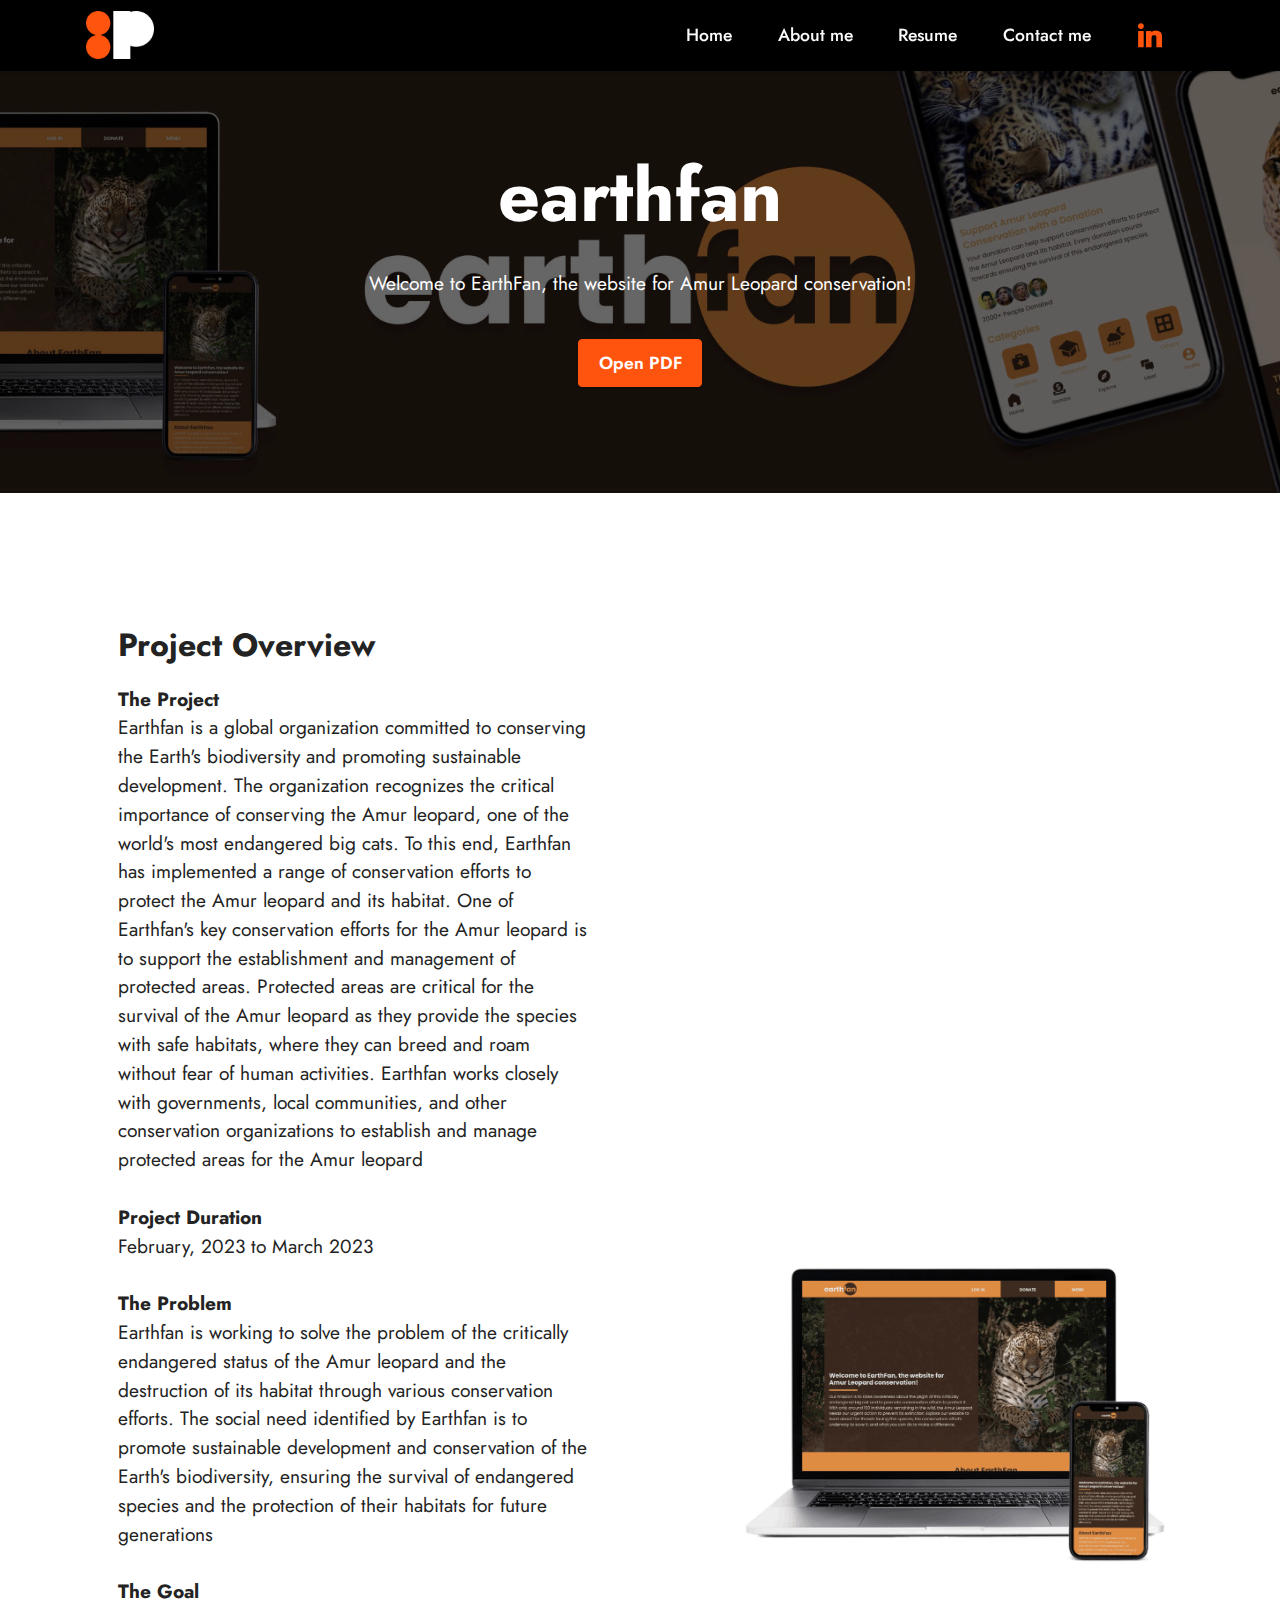
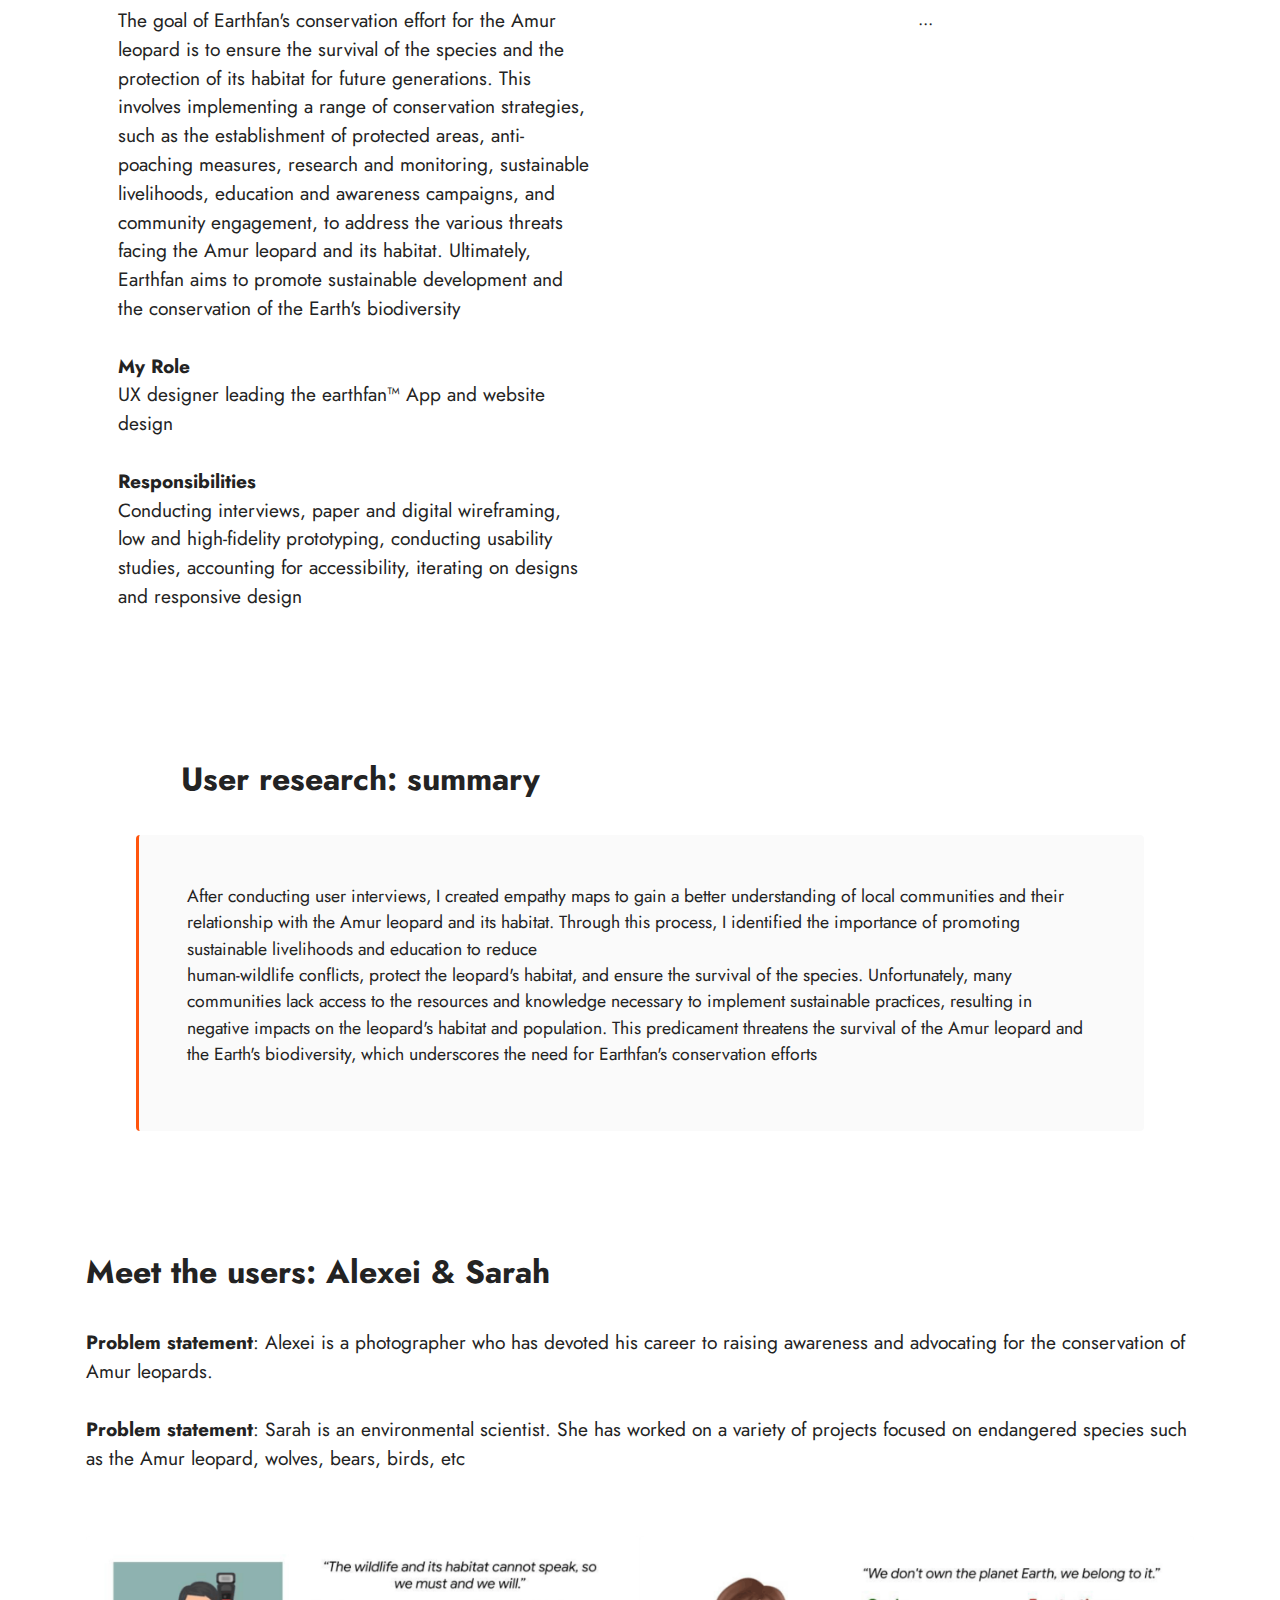
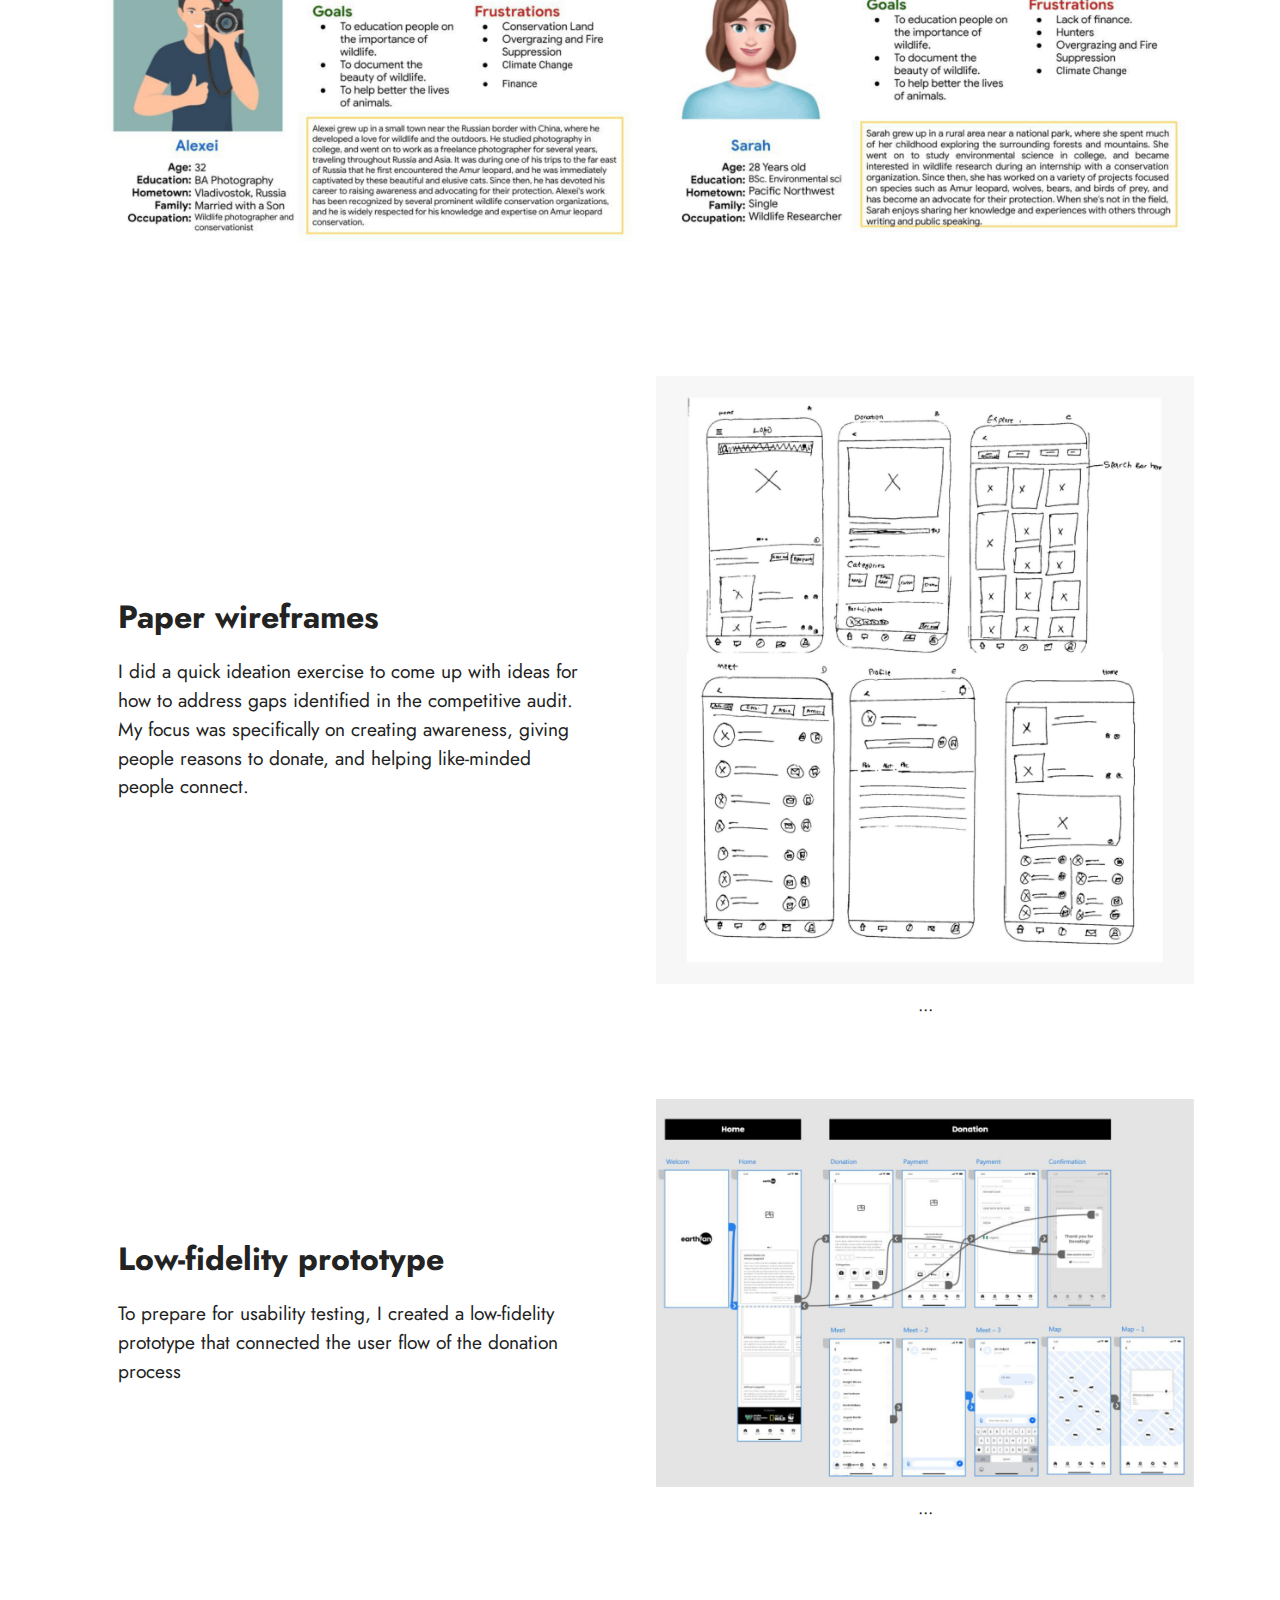
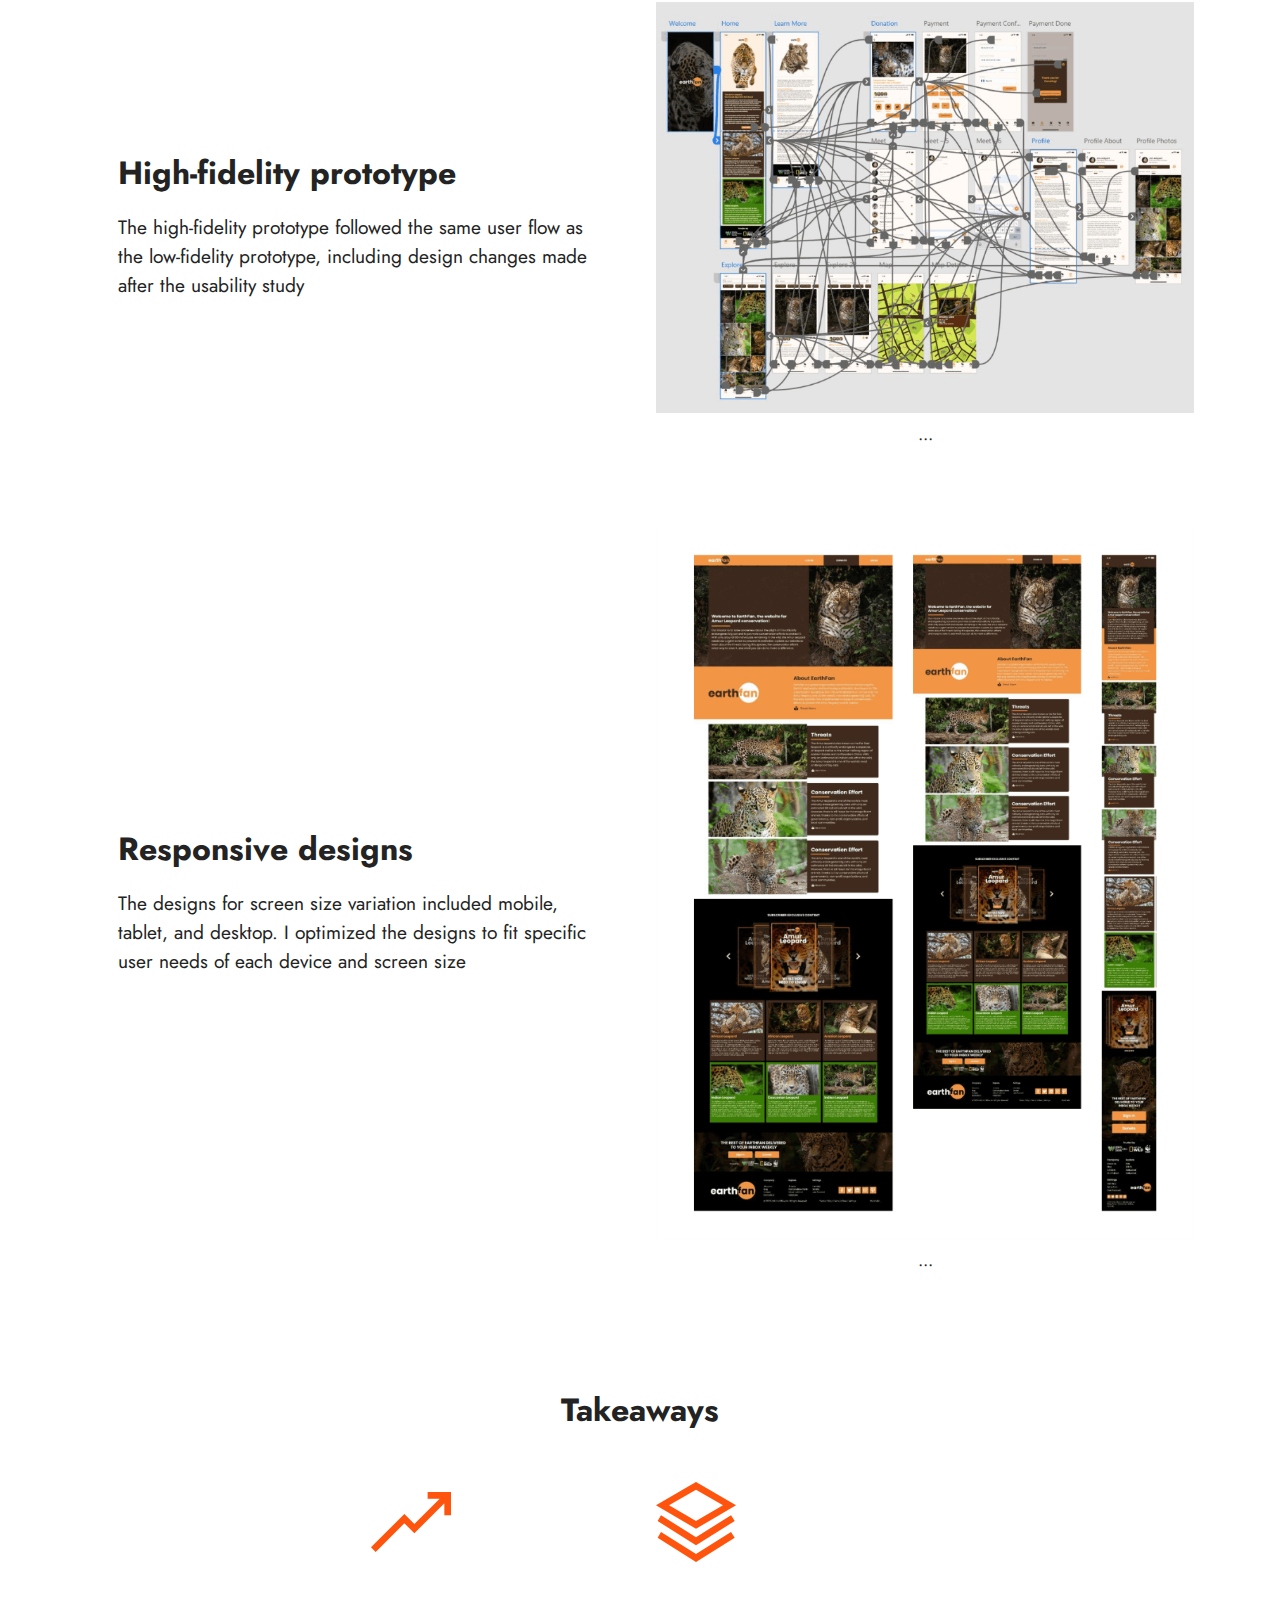
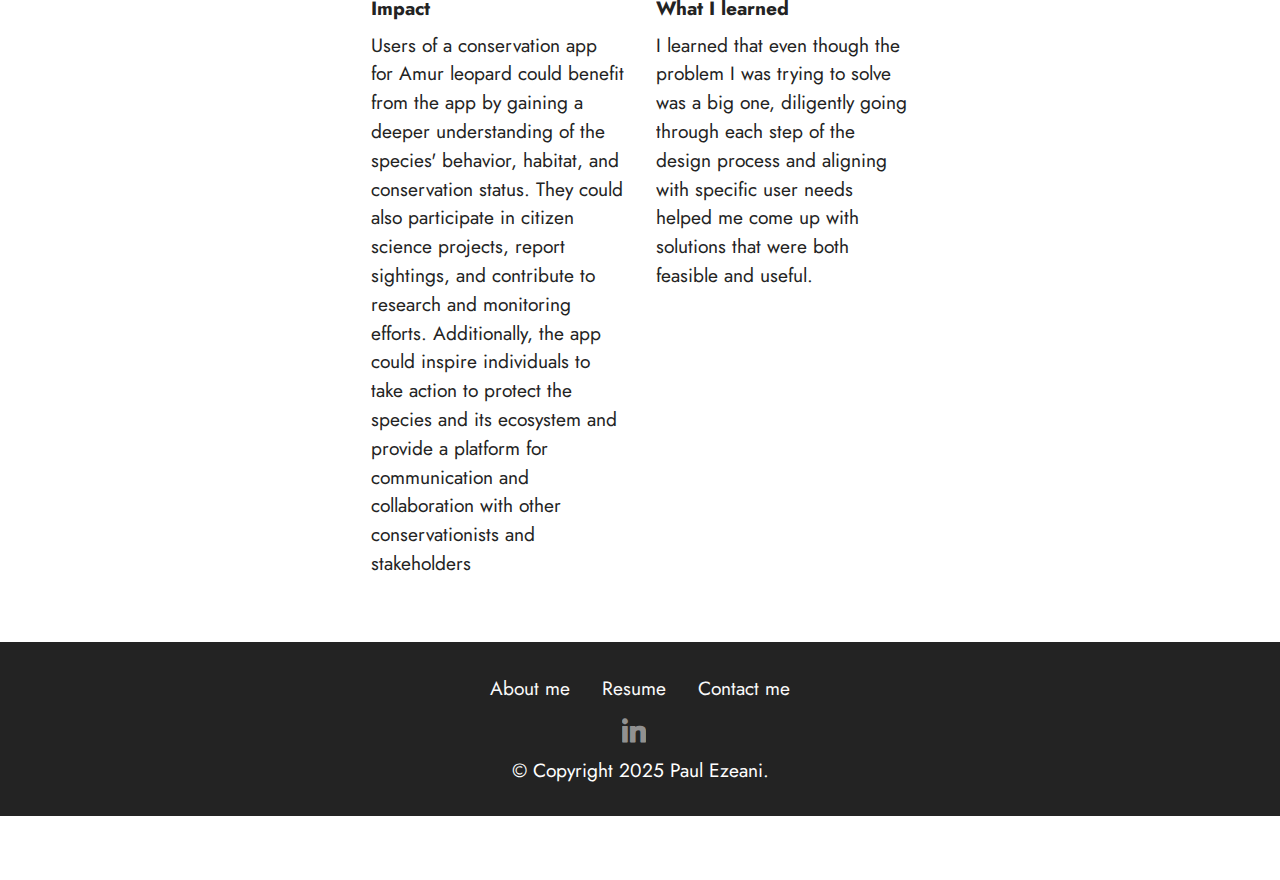
==== commit 4b7381a9: "removed image description" ====
--- a/earthfan.html
+++ b/earthfan.html
@@ -103,7 +103,7 @@
                     <div class="image-wrapper">
                         <img src="assets/images/lp-1222x905.png" alt="">
                         <p class="mbr-description mbr-fonts-style mt-2 align-center display-4">
-                            Image Description</p>
+                            ...</p>
                     </div>
                 </div>
                 <div class="col-12 col-lg">
